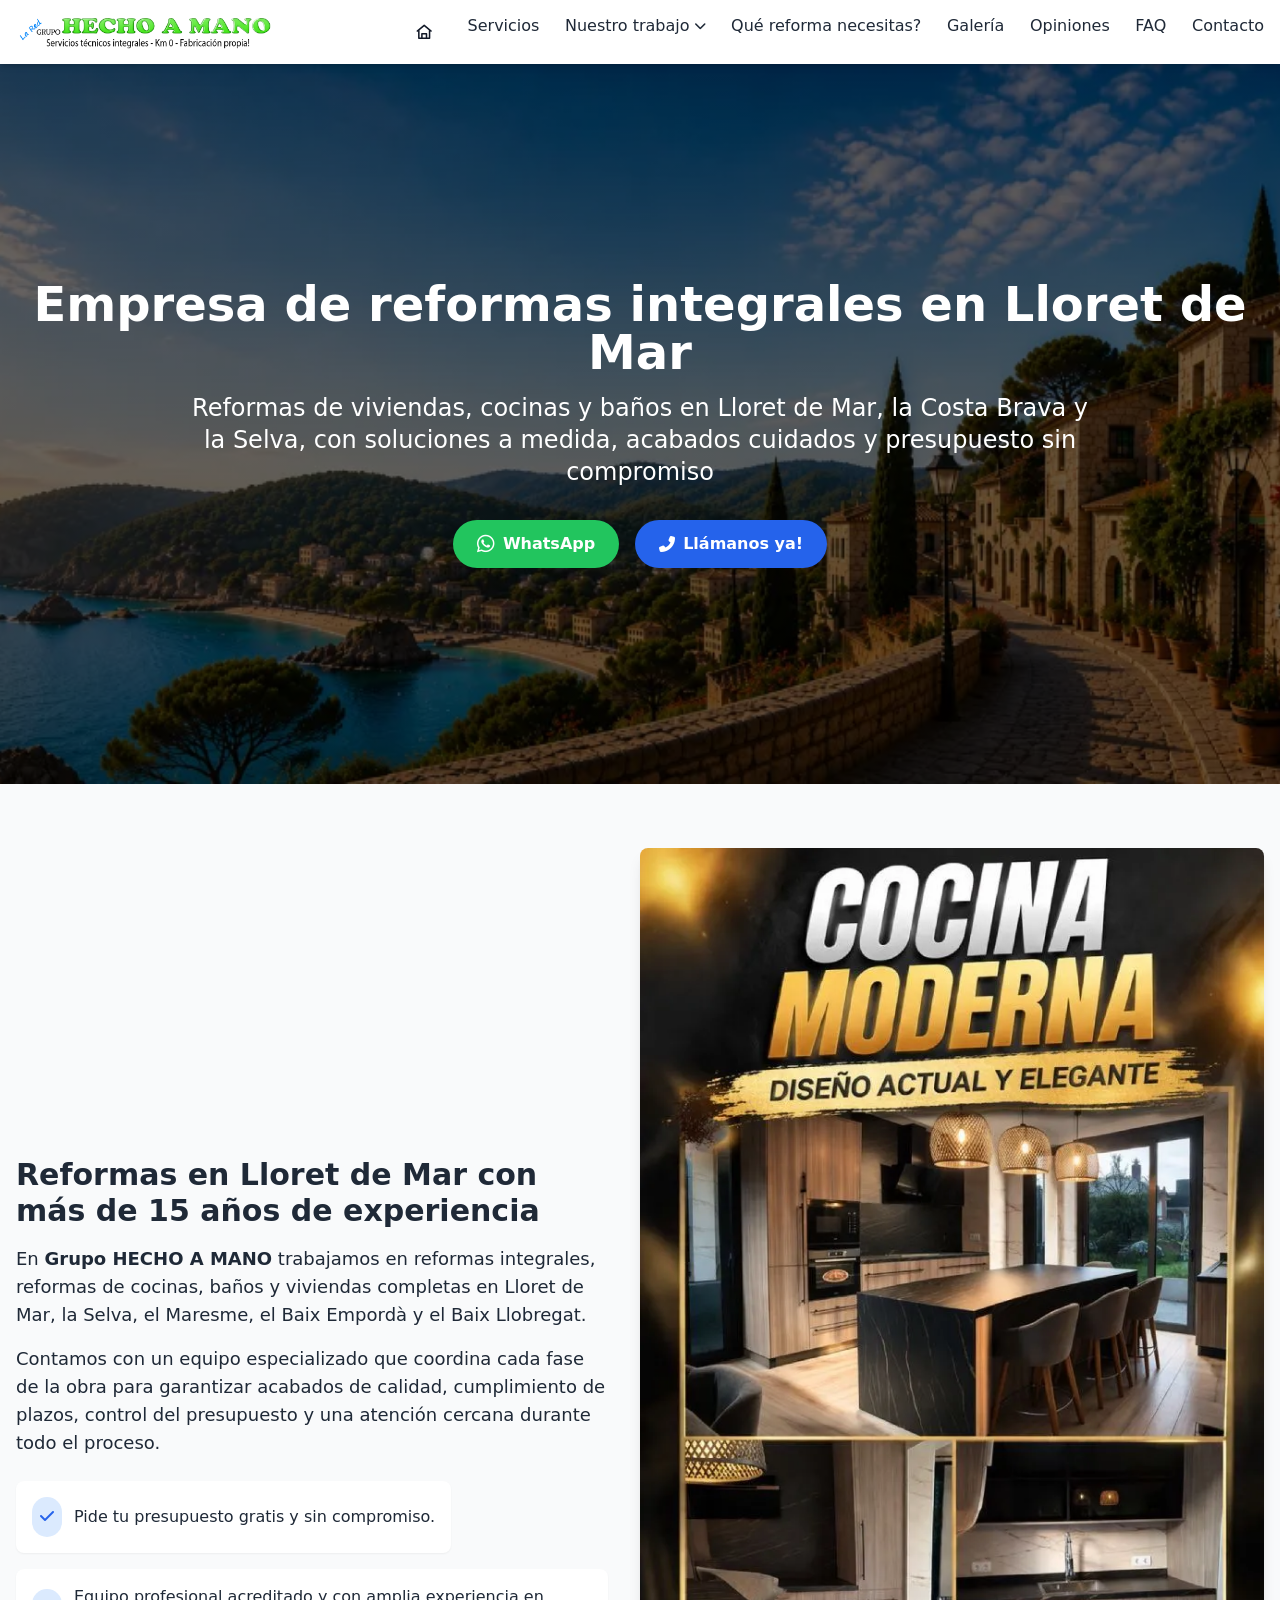
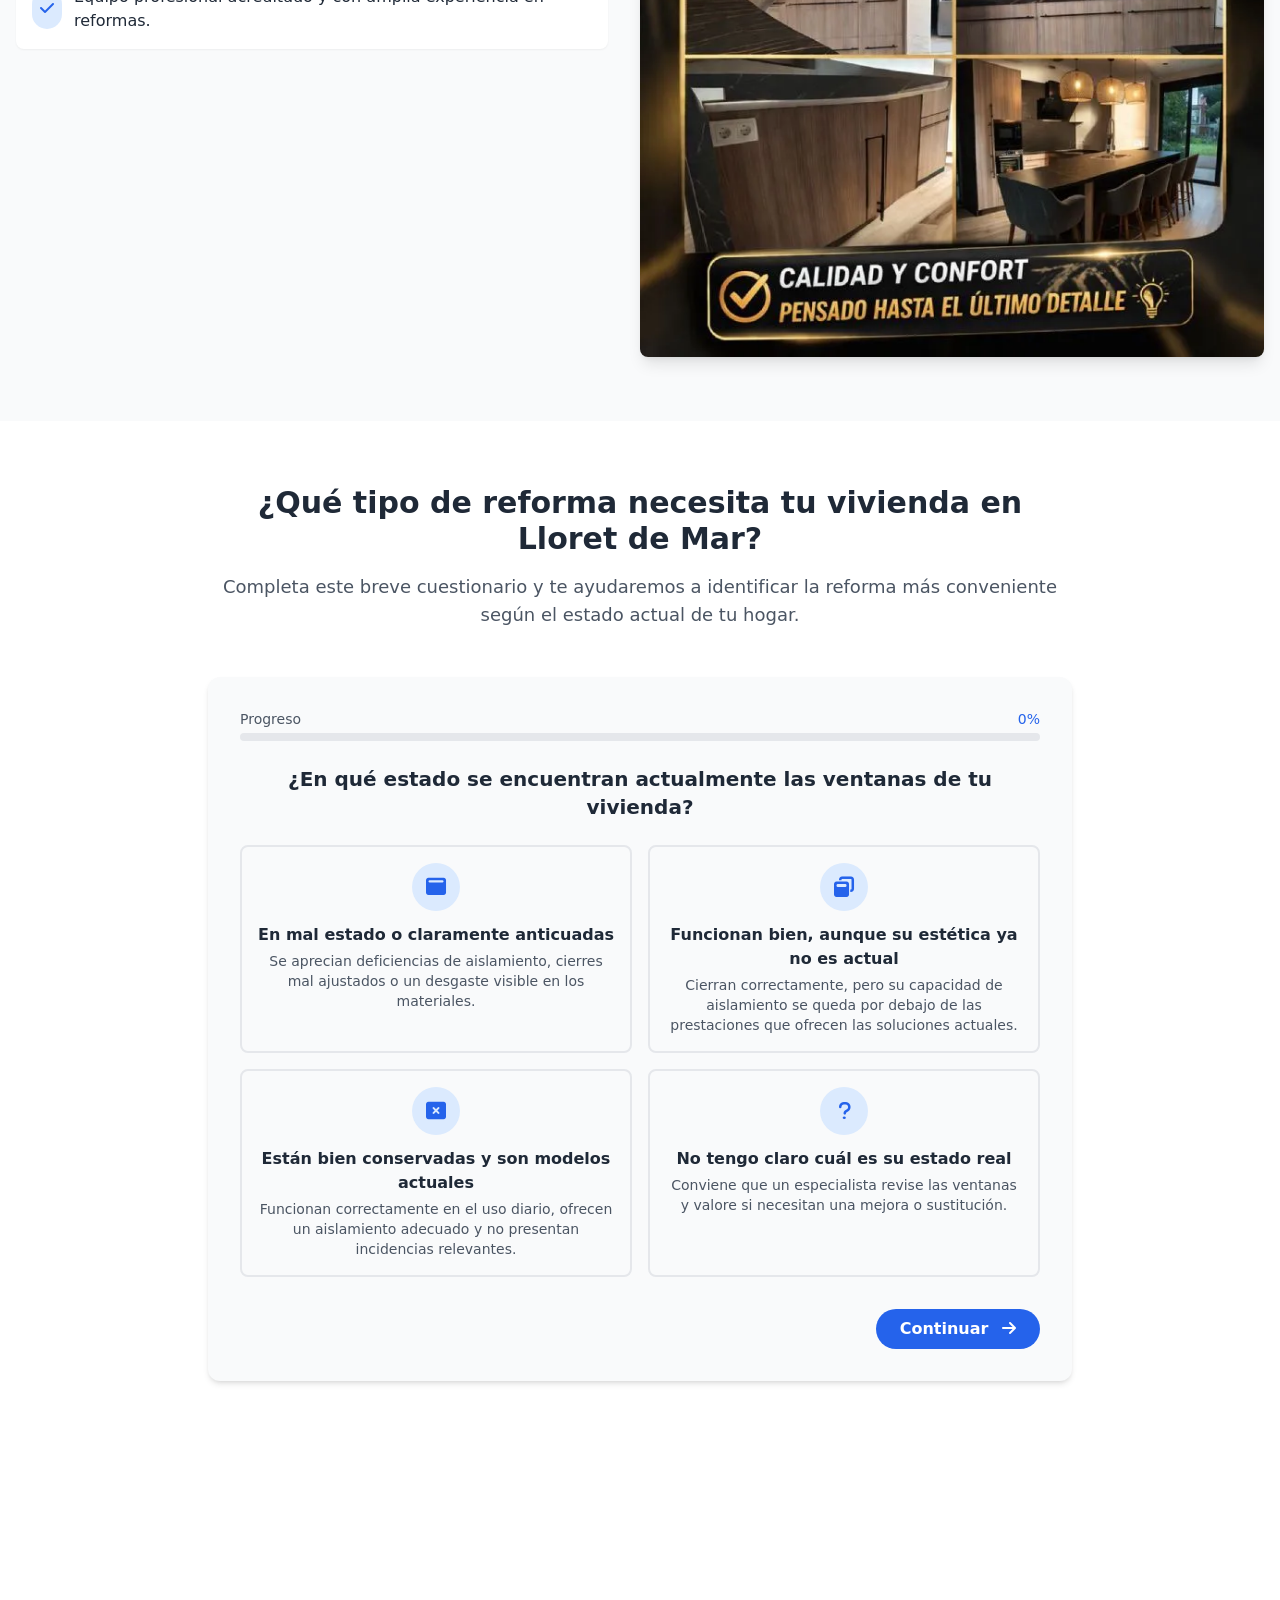
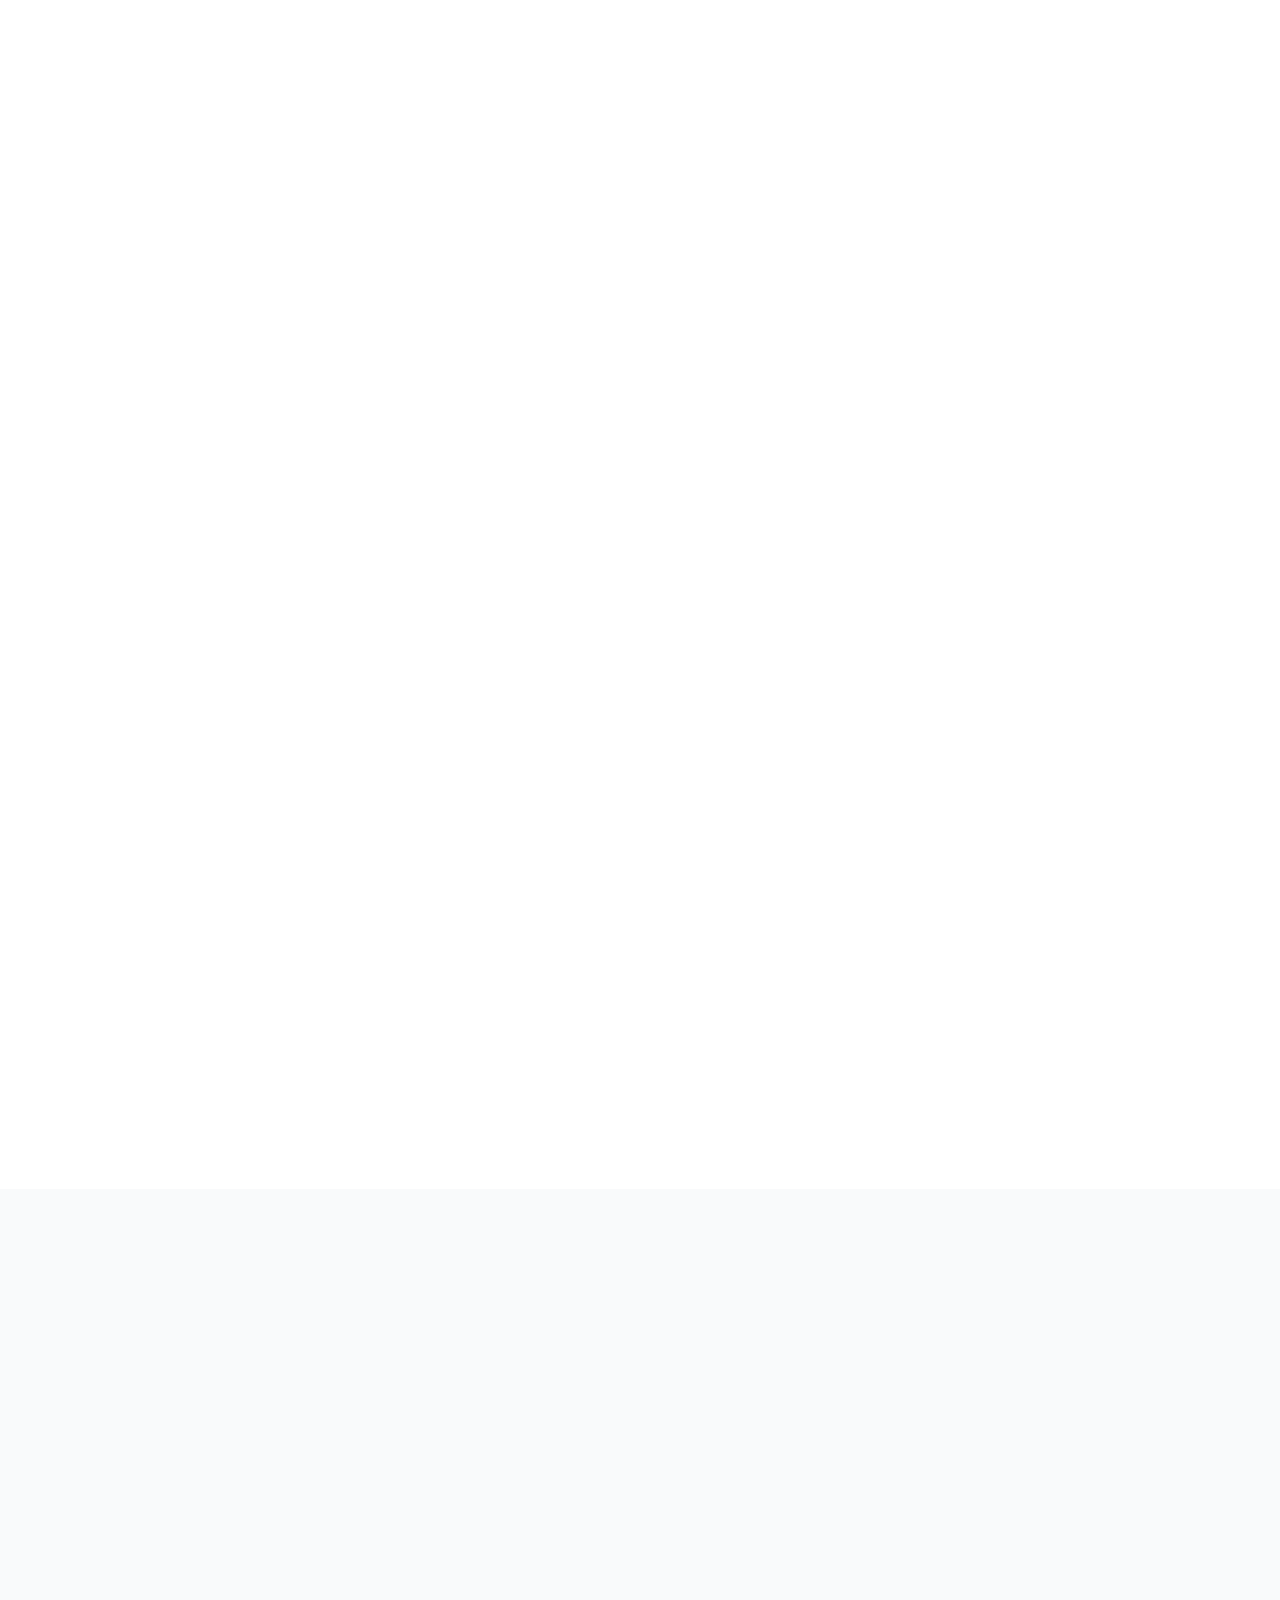
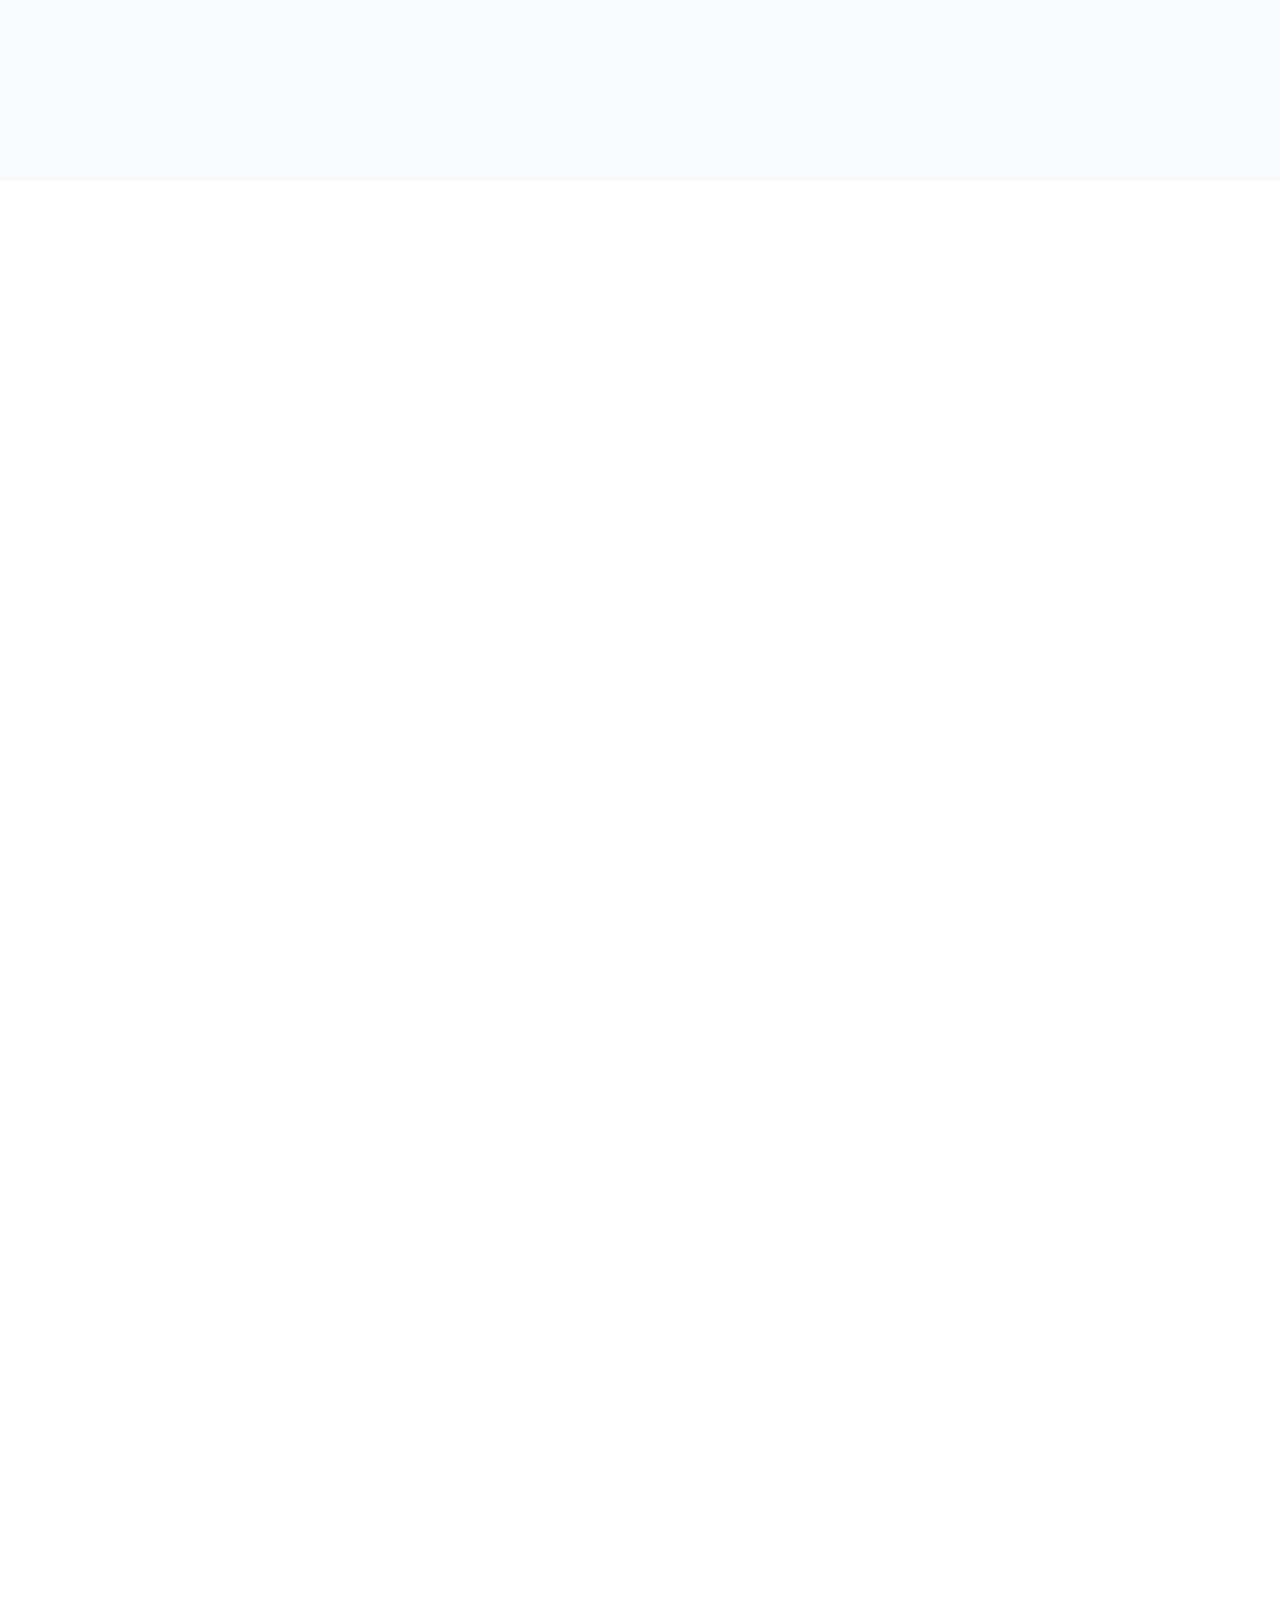
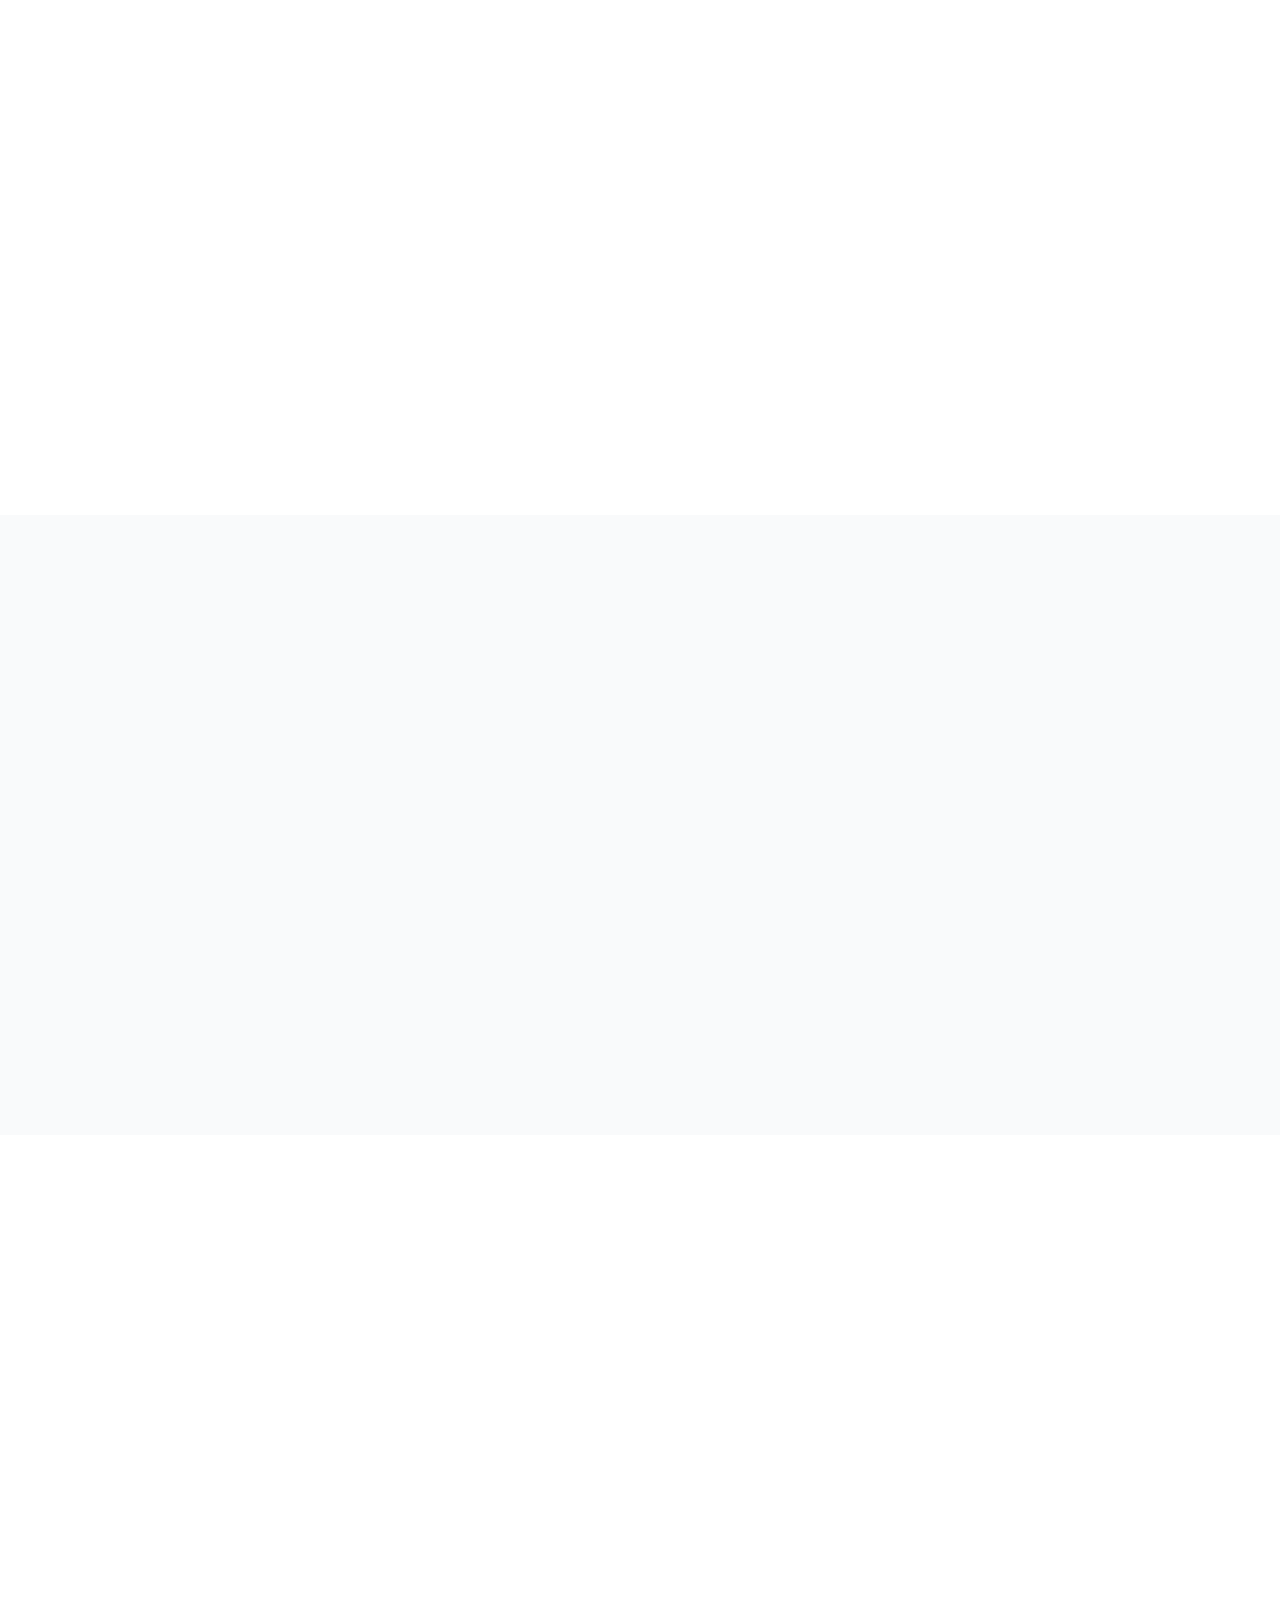
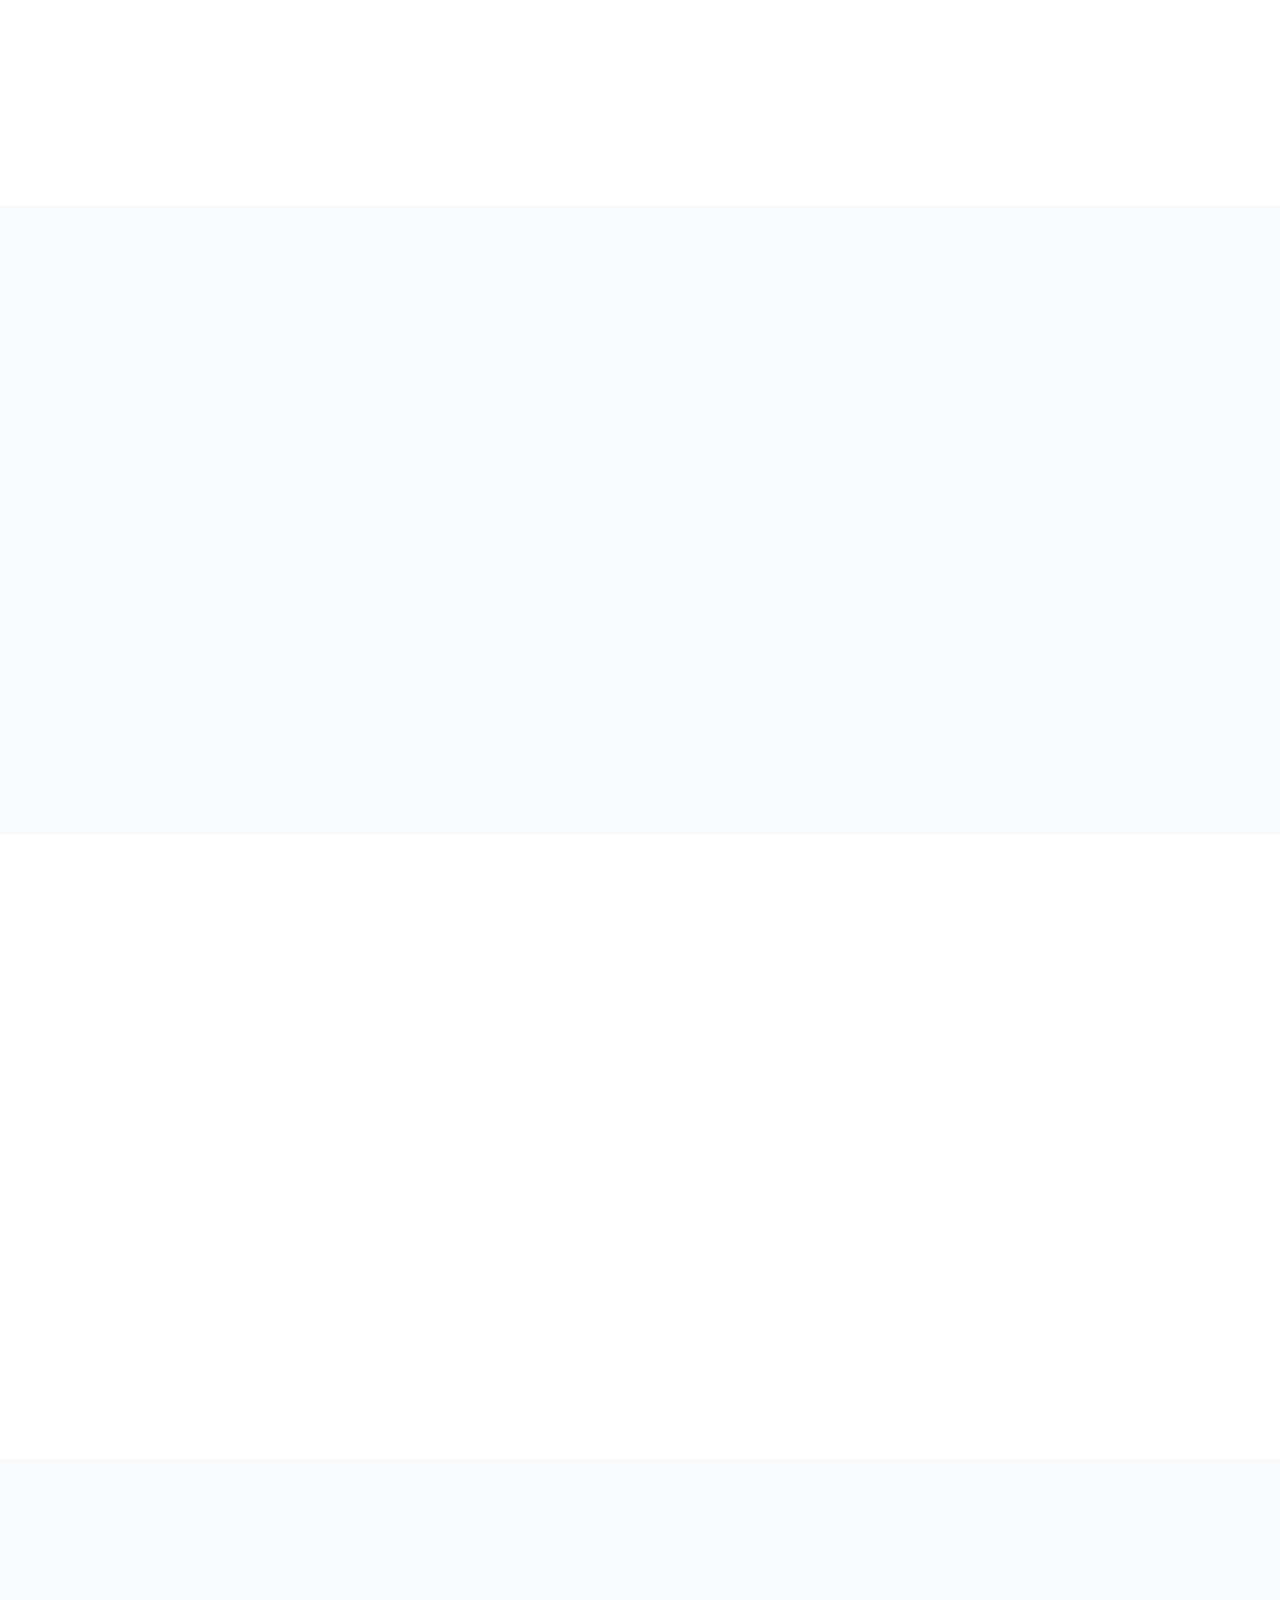
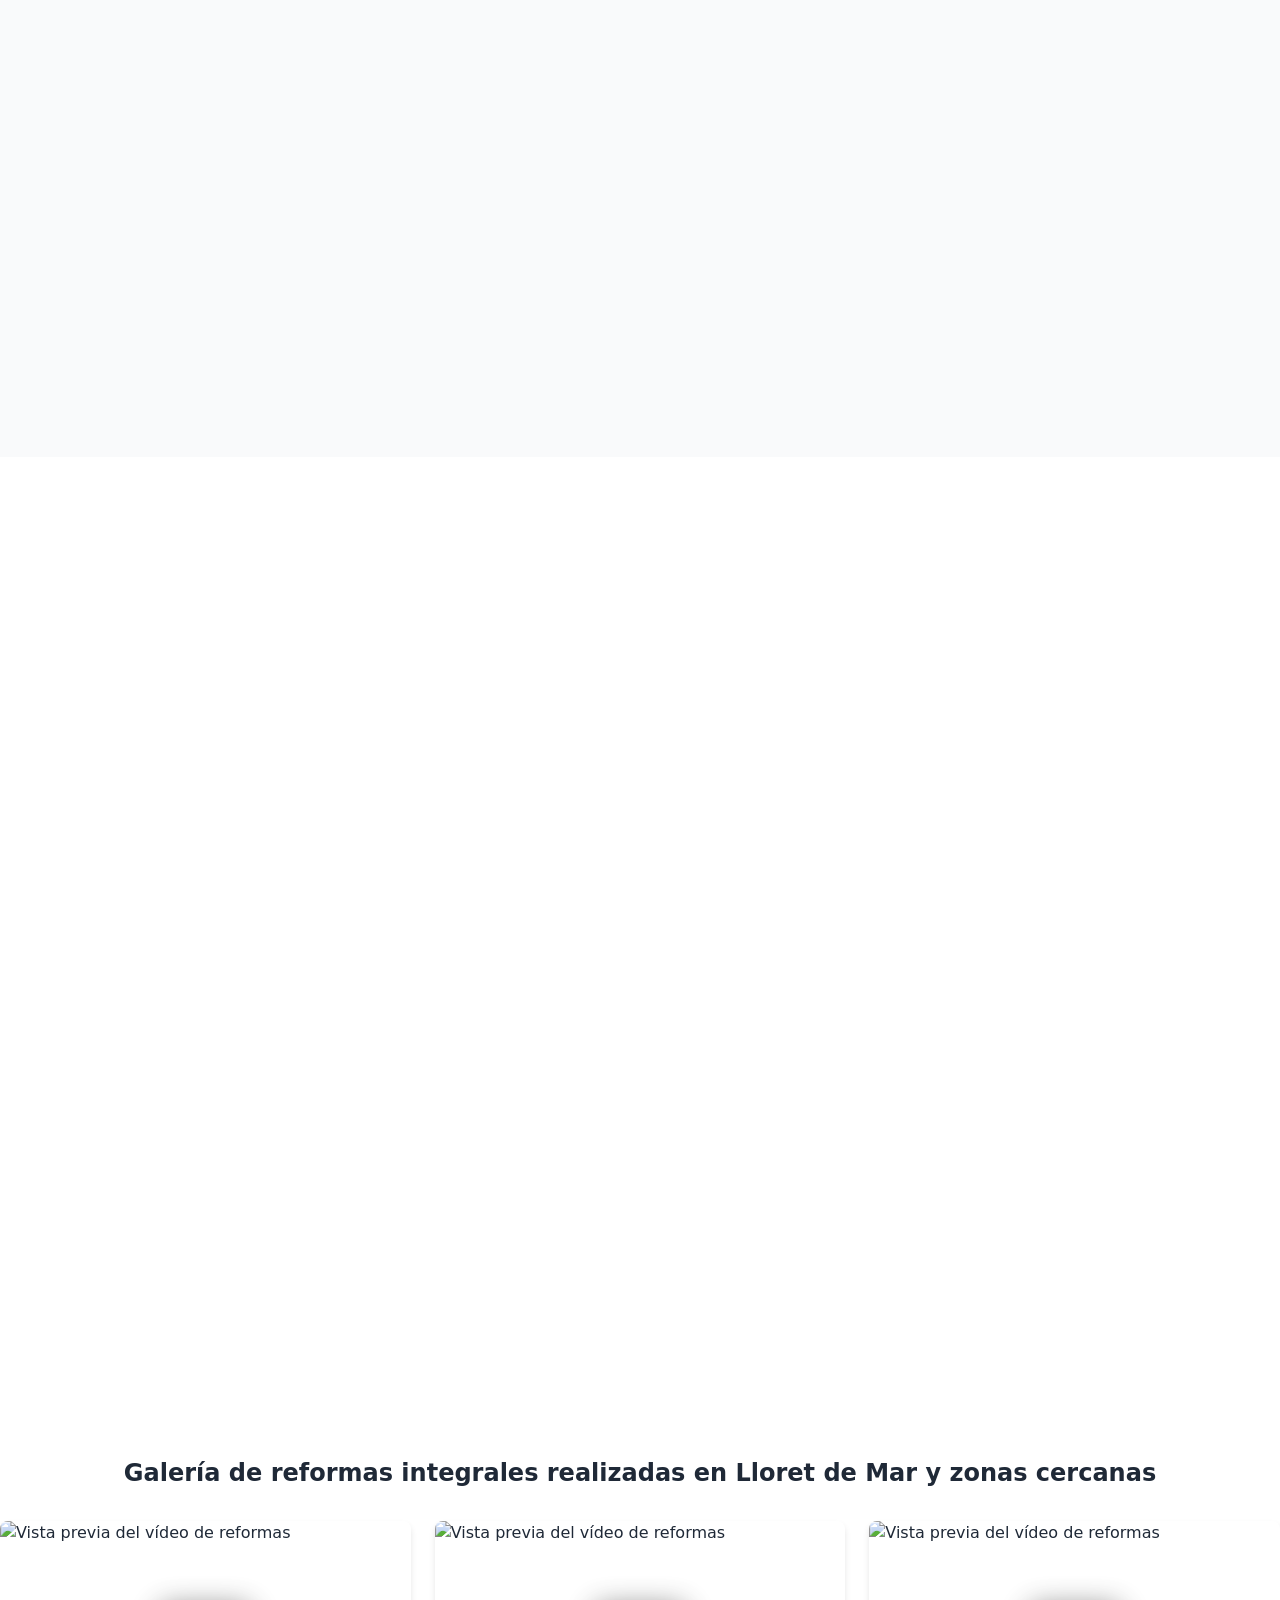
==== index.html @ cf75e199 "refactor(seo): eliminar enlaces duplicados del footer" ====
<!--suppress HtmlDeprecatedAttribute -->
<!DOCTYPE html>
<html lang="es" prefix="og: http://ogp.me/ns# fb: http://ogp.me/ns/fb#">
<head>
    <meta charset="utf-8">
    <!-- METADATOS BÁSICOS SEO -->
    <title>Reformas integrales en Lloret de Mar | Grupo Hecho a Mano</title>
    <meta name="description"
          content="Empresa de reformas integrales en Lloret de Mar. Reformas de viviendas, cocinas y baños en la Costa Brava y la Selva. Presupuesto sin compromiso.">
    <meta name="keywords"
          content="reformas integrales en Lloret de Mar, empresa de reformas Lloret de Mar, reformas de viviendas Lloret de Mar, reformas de cocinas Lloret de Mar, reformas de baños Lloret de Mar">
    <meta name="author" content="Reformas Hecho a Mano, S.L.U.">
    <meta name="robots" content="index, follow">
    <meta name="viewport" content="width=device-width, initial-scale=1.0">
    <meta name="theme-color" content="#2E2E2E">

    <!-- OPEN GRAPH (Facebook, LinkedIn) -->
    <meta property="og:title" content="Reformas integrales en Lloret de Mar | Grupo Hecho a Mano"/>
    <meta property="og:description"
          content="Reformas de viviendas, cocinas y baños en Lloret de Mar, la Costa Brava y la Selva. Soluciones a medida y presupuesto sin compromiso."/>
    <meta property="og:url" content="https://hechamano.es/"/>

    <meta property="og:type" content="website"/>
    <meta property="og:updated_time" content="2025-04-27T10:00:00+01:00">
    <meta property="og:locale" content="es_ES">

    <meta property="og:site_name" content="Grupo Hecho a Mano"/>
    <meta property="fb:app_id" content="756657850524448">
    <meta property="fb:admins" content="100063522040654">

    <!-- Open Graph (use absolute image URL for reliable previews) -->
    <meta property="og:image" content="https://hechamano.es/empresa_de_reformas_integrales_en_lloret_de_mar/img/foto-destacada.webp"/>
    <meta property="og:image:secure_url" content="https://hechamano.es/empresa_de_reformas_integrales_en_lloret_de_mar/img/foto-destacada.webp"/>
    <meta property="og:image:type" content="image/webp"/>
    <meta property="og:image:width" content="1200"/>
    <meta property="og:image:height" content="630"/>

    <!-- Open Graph -->
    <meta property="og:image:alt" content="Equipo de Grupo HECHO A MANO ejecutando una reforma integral en Lloret de Mar, con comparativa antes y después">

    <!-- Twitter Cards (large image) -->
    <meta name="twitter:card" content="summary_large_image"/>
    <meta name="twitter:image" content="https://hechamano.es/empresa_de_reformas_integrales_en_lloret_de_mar/img/foto-destacada.webp"/>
    <meta name="twitter:image:alt" content="Grupo HECHO A MANO en acción: reforma integral en Lloret de Mar con resultado antes y después">

    <meta name="twitter:title" content="Reformas integrales en Lloret de Mar | Grupo Hecho a Mano"/>
    <meta name="twitter:description"
          content="Empresa de reformas integrales en Lloret de Mar. Reformas de viviendas, cocinas y baños con presupuesto sin compromiso."/>
    <meta name="twitter:site" content="@hechamanoes"/>
    <meta name="twitter:creator" content="@hechamanoes">

    <!-- CANONICAL URL -->
    <link rel="canonical" href="https://hechamano.es/"/>

    <link rel="alternate" hreflang="es-ES" href="https://hechamano.es/">
    <link rel="alternate" hreflang="es" href="https://hechamano.es/">
    <link rel="alternate" hreflang="x-default" href="https://hechamano.es/">

    <!-- para que las rutas /slug sigan cargando /img, /css, etc. -->
    <base href="/">

    <link rel="preload"
          as="image"
          href="/empresa_de_reformas_integrales_en_lloret_de_mar/img/header_1200x416.webp"
          type="image/webp"
          media="(min-width: 768px)"
          fetchpriority="high">
    <link rel="preload"
          as="image"
          href="/empresa_de_reformas_integrales_en_lloret_de_mar/img/header_800x277.jpg"
          type="image/jpeg"
          media="(max-width: 767px)"
          fetchpriority="high">

    <!-- SCHEMA.ORG JSON-LD (EMPRESA LOCAL) -->
    <script type="application/ld+json">
        {
            "@context": "https://schema.org",
            "@type": "LocalBusiness",
            "name": "Grupo HECHO A MANO",
            "image": "https://hechamano.es/empresa_de_reformas_integrales_en_lloret_de_mar/img/foto-destacada.webp",
            "url": "https://hechamano.es/",
            "telephone": "+34 620 53 04 54",
            "priceRange": "€€",
            "address": {
                "@type": "PostalAddress",
                "streetAddress": "Av. Vila de Tossa, 56",
                "addressLocality": "Lloret de Mar",
                "addressRegion": "Girona",
                "postalCode": "17310",
                "addressCountry": "ES"
            },
            "geo": {
                "@type": "GeoCoordinates",
                "latitude": 41.6973503,
                "longitude": 2.8392392
            },
            "sameAs": [
                "https://www.facebook.com/hechamano.es",
                "https://x.com/hechamanoes",
                "https://www.youtube.com/@laredgrupohechoamano-refor6156",
                "https://www.instagram.com/hechamano.es/"
            ],
            "legalName": "Reformas Hecho a Mano, S.L.U.",
            "taxID": "B56416514",
            "openingHoursSpecification": [
                {
                    "@type": "OpeningHoursSpecification",
                    "dayOfWeek": [
                        "Monday",
                        "Tuesday",
                        "Wednesday",
                        "Thursday",
                        "Friday",
                        "Saturday"
                    ],
                    "opens": "08:00",
                    "closes": "20:00"
                }
            ],
            "areaServed": [
                {
                    "@type": "City",
                    "name": "Lloret de Mar"
                },
                {
                    "@type": "City",
                    "name": "Calella"
                },
                {
                    "@type": "City",
                    "name": "Pineda de Mar"
                },
                {
                    "@type": "City",
                    "name": "Arenys de Mar"
                },
                {
                    "@type": "City",
                    "name": "Sant Pol de Mar"
                },
                {
                    "@type": "City",
                    "name": "Malgrat de Mar"
                },
                {
                    "@type": "City",
                    "name": "Tossa de Mar"
                },
                {
                    "@type": "City",
                    "name": "Blanes"
                },
                {
                    "@type": "City",
                    "name": "Palafolls"
                },
                {
                    "@type": "City",
                    "name": "Tordera"
                },
                {
                    "@type": "City",
                    "name": "Sant Feliu de Guíxols"
                },
                {
                    "@type": "City",
                    "name": "Platja d'Aro"
                },
                {
                    "@type": "City",
                    "name": "S'Agaró"
                }
            ]
        }
    </script>

    <!-- SCHEMA.ORG JSON-LD (FAQPage para GEO) -->
    <script type="application/ld+json">
        {
            "@context": "https://schema.org",
            "@type": "FAQPage",
            "mainEntity": [
                {
                    "@type": "Question",
                    "name": "¿Cuánto suele durar una reforma integral de 70–90 m² en Lloret de Mar?",
                    "acceptedAnswer": {
                        "@type": "Answer",
                        "text": "De forma orientativa, una reforma integral de este tamaño suele completarse en un plazo aproximado de entre 6 y 10 semanas. La duración final dependerá del tipo de intervención, los permisos municipales necesarios y la coordinación de los diferentes gremios. Después de la visita técnica, entregamos una planificación detallada con las fases de obra y las fechas estimadas."
                    }
                },
                {
                    "@type": "Question",
                    "name": "¿Hace falta solicitar licencia para una reforma en Lloret de Mar?",
                    "acceptedAnswer": {
                        "@type": "Answer",
                        "text": "El permiso necesario depende del alcance de la obra. Las actuaciones sencillas suelen tramitarse mediante comunicación previa o licencia simplificada, mientras que las reformas de mayor entidad pueden requerir un proyecto técnico. Nuestro equipo ofrece asesoramiento y puede encargarse de gestionar la documentación correspondiente."
                    }
                },
                {
                    "@type": "Question",
                    "name": "¿Trabajáis también fuera de Lloret de Mar?",
                    "acceptedAnswer": {
                        "@type": "Answer",
                        "text": "Sí. Además de realizar reformas integrales en Lloret de Mar, prestamos servicio en localidades cercanas como Malgrat de Mar, Santa Susanna, Pineda de Mar, Calella, Blanes, Tossa de Mar, Tordera, Palafolls, Arenys de Mar, Sant Pol de Mar y diferentes zonas de la Selva, el Maresme y el Baix Empordà."
                    }
                },
                {
                    "@type": "Question",
                    "name": "¿Qué garantía tienen vuestras reformas?",
                    "acceptedAnswer": {
                        "@type": "Answer",
                        "text": "Todas nuestras reformas cuentan con garantía por escrito, tanto en la ejecución de la mano de obra como en los materiales utilizados, siempre de acuerdo con la normativa vigente y las condiciones de cada fabricante. Además, ofrecemos atención posventa tras la finalización del proyecto."
                    }
                },
                {
                    "@type": "Question",
                    "name": "¿Cómo organizáis una reforma integral?",
                    "acceptedAnswer": {
                        "@type": "Answer",
                        "text": "Nuestro proceso de trabajo se divide en varias fases: visita técnica y toma de medidas, elaboración del presupuesto en 48–72 horas, planificación de la obra y gestión de permisos, ejecución coordinada de los distintos gremios, limpieza final y entrega del proyecto terminado, junto con la activación de la garantía y el servicio posventa."
                    }
                },
                {
                    "@type": "Question",
                    "name": "¿Se puede adaptar la reforma al presupuesto disponible?",
                    "acceptedAnswer": {
                        "@type": "Answer",
                        "text": "Sí. Planteamos distintas alternativas en materiales, acabados y soluciones constructivas para ajustar el proyecto a diferentes rangos de inversión, optimizando el coste sin comprometer la calidad, la seguridad ni la durabilidad del resultado final."
                    }
                }
            ]
        }
    </script>

    <!-- SCHEMA.ORG JSON-LD (Breadcrumbs) -->
    <script type="application/ld+json">
        {
            "@context": "https://schema.org",
            "@type": "BreadcrumbList",
            "itemListElement": [
                {
                    "@type": "ListItem",
                    "position": 1,
                    "name": "Inicio",
                    "item": "https://hechamano.es/"
                },
                {
                    "@type": "ListItem",
                    "position": 2,
                    "name": "Guías",
                    "item": "https://hechamano.es/#guias"
                }
            ]
        }
    </script>

    <!-- SCHEMA.ORG JSON-LD (HowTo: Cambiar bañera por ducha) -->
    <script type="application/ld+json">
        {
            "@context": "https://schema.org",
            "@type": "HowTo",
            "name": "Cómo cambiar una bañera por un plato de ducha",
            "description": "Proceso paso a paso para sustituir una bañera antigua por una ducha moderna, cómoda y funcional",
            "totalTime": "P2D",
            "estimatedCost": {
                "@type": "MonetaryAmount",
                "currency": "EUR",
                "value": "1290"
            },
            "step": [
                {
                    "@type": "HowToStep",
                    "name": "Acondicionamiento de la zona y desmontaje",
                    "text": "Protección de las superficies del baño y retirada ordenada de la bañera existente."
                },
                {
                    "@type": "HowToStep",
                    "name": "Preparación del soporte e impermeabilización",
                    "text": "Revisión de la base, adecuación de la zona e impermeabilización correcta antes de instalar la nueva ducha."
                },
                {
                    "@type": "HowToStep",
                    "name": "Instalación del plato de ducha y la mampara",
                    "text": "Colocación del nuevo plato de ducha y montaje de la mampara correspondiente."
                },
                {
                    "@type": "HowToStep",
                    "name": "Sellado final y comprobaciones",
                    "text": "Aplicación de sellado sanitario y revisión del funcionamiento, la estanqueidad y el uso correcto de la instalación."
                }
            ]
        }
    </script>

    <link rel="stylesheet" href="/empresa_de_reformas_integrales_en_lloret_de_mar/assets/tailwind.css">
    <link rel="preconnect" href="https://cdnjs.cloudflare.com" crossorigin>
    <link rel="preload"
          href="https://cdnjs.cloudflare.com/ajax/libs/font-awesome/6.4.0/css/all.min.css"
          as="style"
          onload="this.onload=null;this.rel='stylesheet'">
    <noscript>
        <link rel="stylesheet" href="https://cdnjs.cloudflare.com/ajax/libs/font-awesome/6.4.0/css/all.min.css">
    </noscript>
    <link rel="icon" type="image/png" sizes="32x32"
          href="https://cdn.jsdelivr.net/gh/twitter/twemoji@14.0.2/assets/72x72/1f3e0.png">
    <link rel="icon" type="image/png" sizes="16x16"
          href="https://cdn.jsdelivr.net/gh/twitter/twemoji@14.0.2/assets/72x72/1f3e0.png">
    <link rel="apple-touch-icon" sizes="180x180"
          href="https://cdn.jsdelivr.net/gh/twitter/twemoji@14.0.2/assets/72x72/1f3e0.png">
    <style>
        /* Custom CSS */
        .hero {
            background: linear-gradient(rgba(0, 0, 0, 0.6), rgba(0, 0, 0, 0.6)), url('/empresa_de_reformas_integrales_en_lloret_de_mar/img/header_1200x416.webp');
            background-repeat: no-repeat;
            background-size: cover;
            background-position: center center;
            min-height: 80vh;
            padding: clamp(2rem, 6vh, 4rem) 0;
        }

        @media (max-width: 767px) {
            .hero {
                background-image: linear-gradient(rgba(0, 0, 0, 0.6), rgba(0, 0, 0, 0.6)), url('/empresa_de_reformas_integrales_en_lloret_de_mar/img/header_800x277.jpg');
            }
        }

        body > section:not(#inicio) {
            content-visibility: auto;
            contain-intrinsic-size: auto 900px;
        }

        /* Estilos para videos de YouTube */
        .youtube {
            margin-bottom: 30px;
            position: relative;
            padding-top: 56.25%;
            overflow: hidden;
            cursor: pointer;
            border-radius: 8px;
            box-shadow: 0 4px 6px rgba(0, 0, 0, 0.1);
        }

        .youtube img {
            width: 100%;
            top: 0;
            left: 0;
            transition: transform 0.3s ease;
        }

        .youtube:hover img {
            transform: scale(1.05);
        }

        .youtube .play-button {
            width: 90px;
            height: 60px;
            background-color: #333;
            box-shadow: 0 0 30px rgba(0, 0, 0, 0.6);
            z-index: 1;
            opacity: 0.8;
            border-radius: 6px;
            transition: all 0.3s ease;
        }

        .youtube:hover .play-button {
            opacity: 1;
            transform: translate3d(-50%, -50%, 0) scale(1.1);
        }

        .youtube .play-button:before {
            content: "";
            border-style: solid;
            border-width: 15px 0 15px 26.0px;
            border-color: transparent transparent transparent #fff;
        }

        .youtube img,
        .youtube .play-button {
            cursor: pointer;
        }

        .youtube img,
        .youtube iframe,
        .youtube .play-button,
        .youtube .play-button:before {
            position: absolute;
        }

        .youtube .play-button,
        .youtube .play-button:before {
            top: 50%;
            left: 50%;
            transform: translate3d(-50%, -50%, 0);
        }

        .youtube iframe {
            height: 100%;
            width: 100%;
            top: 0;
            left: 0;
            border: none;
        }

        /* Modal styles */
        .modal {
            display: none;
            position: fixed;
            z-index: 1000;
            left: 0;
            top: 0;
            width: 100%;
            height: 100%;
            background-color: rgba(0, 0, 0, 0.9);
            overflow: auto;
        }

        .modal-content {
            margin: auto;
            display: block;
            max-width: 90%;
            max-height: 90vh;
            margin-top: 5vh;
        }

        .close {
            position: absolute;
            top: 15px;
            right: 35px;
            color: #f1f1f1;
            font-size: 40px;
            font-weight: bold;
            cursor: pointer;
        }

        .modal-nav {
            position: absolute;
            top: 50%;
            transform: translateY(-50%);
            color: #f1f1f1;
            font-size: 40px;
            font-weight: bold;
            cursor: pointer;
            background: rgba(0, 0, 0, 0.5);
            padding: 10px 15px;
            border-radius: 5px;
            transition: background 0.3s ease;
        }

        .modal-nav:hover {
            background: rgba(0, 0, 0, 0.8);
        }

        .prev {
            left: 20px;
        }

        .next {
            right: 20px;
        }

        .gallery-item {
            cursor: pointer;
            transition: transform 0.3s ease;
        }

        .gallery-item:hover {
            transform: scale(1.03);
        }

        .service-card {
            transition: transform 0.3s ease, box-shadow 0.3s ease;
        }

        .service-card:hover {
            transform: translateY(-5px);
            box-shadow: 0 10px 25px rgba(0, 0, 0, 0.1);
        }

        .google-reviews-frame {
            width: 100%;
            min-height: 760px;
            border: 0;
            overflow: hidden;
        }

        @media (max-width: 767px) {
            .google-reviews-frame {
                min-height: 1280px;
            }
        }

        .whatsapp-btn {
            transition: background-color 0.3s ease;
        }

        .whatsapp-btn:hover {
            background-color: #25D366;
        }

        .site-logo-link {
            flex-shrink: 0;
            margin-right: clamp(1rem, 2.4vw, 2rem);
        }

        .site-logo-link img {
            display: block;
            max-width: clamp(13rem, 22vw, 16rem);
            object-fit: contain;
        }

        .desktop-nav {
            flex: 1;
            justify-content: flex-end;
            gap: clamp(1rem, 2vw, 2rem);
        }

        .nav-link {
            position: relative;
        }

        .nav-link::after {
            content: '';
            position: absolute;
            width: 0;
            height: 2px;
            bottom: 0;
            left: 0;
            background-color: #3b82f6;
            transition: width 0.3s ease;
        }

        .nav-link:hover::after {
            width: 100%;
        }

        .home-link {
            display: inline-flex;
            width: 2.25rem;
            height: 2.25rem;
            align-items: center;
            justify-content: center;
            border-radius: 9999px;
            color: #111827;
            transition: background-color 0.2s ease, color 0.2s ease;
        }

        .home-link:hover,
        .home-link:focus {
            background-color: #eff6ff;
            color: #2563eb;
            outline: none;
        }

        .home-link::after {
            bottom: 0.1rem;
            left: 50%;
            transform: translateX(-50%);
        }

        .home-link svg {
            width: 1.15rem;
            height: 1.15rem;
        }

        .work-menu {
            position: relative;
        }

        .work-submenu {
            position: absolute;
            top: 100%;
            left: 0;
            z-index: 60;
            width: 22rem;
            max-height: calc(100vh - 90px);
            overflow-y: auto;
            padding: 0.5rem;
            background: #fff;
            border: 1px solid #e5e7eb;
            border-radius: 0.5rem;
            box-shadow: 0 18px 40px rgba(15, 23, 42, 0.16);
            opacity: 0;
            visibility: hidden;
            transform: translateY(0.75rem);
            transition: opacity 0.2s ease, transform 0.2s ease, visibility 0.2s ease;
        }

        .work-menu:hover .work-submenu,
        .work-menu:focus-within .work-submenu {
            opacity: 1;
            visibility: visible;
            transform: translateY(0.5rem);
        }

        .work-submenu a {
            display: block;
            padding: 0.6rem 0.75rem;
            border-radius: 0.375rem;
            color: #374151;
            font-size: 0.9rem;
            line-height: 1.25rem;
        }

        .work-submenu a:hover,
        .work-submenu a:focus {
            background: #eff6ff;
            color: #2563eb;
            outline: none;
        }

        .mobile-work-submenu a {
            display: block;
            padding: 0.5rem 0 0.5rem 1rem;
            color: #4b5563;
            font-size: 0.95rem;
            line-height: 1.35rem;
        }

        /* Mobile menu animation */
        .mobile-menu {
            max-height: 0;
            overflow: hidden;
            transition: max-height 0.3s ease-out;
        }

        .mobile-menu.open {
            max-height: calc(100vh - 70px);
            overflow-y: auto;
            transition: max-height 0.5s ease-in;
        }

        /* Test styles */
        .test-step {
            display: none;
        }

        .test-step.active {
            display: block;
            animation: fadeIn 0.5s ease;
        }

        @keyframes fadeIn {
            from {
                opacity: 0;
                transform: translateY(20px);
            }
            to {
                opacity: 1;
                transform: translateY(0);
            }
        }

        .option-card {
            transition: all 0.3s ease;
            cursor: pointer;
        }

        .option-card:hover {
            transform: translateY(-5px);
            box-shadow: 0 10px 15px rgba(0, 0, 0, 0.1);
        }

        .option-card.selected {
            border-color: #3b82f6;
            background-color: #eff6ff;
        }

        .progress-bar {
            height: 6px;
            transition: width 0.5s ease;
        }

        /* Result animation */
        .result-container {
            animation: bounceIn 0.7s ease;
        }

        @keyframes bounceIn {
            0% {
                transform: scale(0.8);
                opacity: 0;
            }
            50% {
                transform: scale(1.05);
            }
            100% {
                transform: scale(1);
                opacity: 1;
            }
        }
    </style>
    <script>
        // Test functionality
        document.addEventListener('DOMContentLoaded', function () {

            // Menú móvil (abrir/cerrar + cerrar al hacer clic en un enlace)
            const mobileMenuButton = document.getElementById('mobile-menu-button');
            const mobileMenu = document.getElementById('mobile-menu');

            if (mobileMenuButton && mobileMenu) {
                mobileMenuButton.addEventListener('click', () => {
                    mobileMenu.classList.toggle('open');
                    mobileMenuButton.setAttribute('aria-expanded', mobileMenu.classList.contains('open') ? 'true' : 'false');
                });

                mobileMenu.querySelectorAll('a').forEach(link => {
                    link.addEventListener('click', () => {
                        mobileMenu.classList.remove('open');
                        mobileMenuButton.setAttribute('aria-expanded', 'false');
                    });
                });
            }

            // Variables del test
            const testContainer = document.getElementById('test-container');
            const steps = document.querySelectorAll('.test-step');
            const testPrevBtn = document.getElementById('prev-btn');
            const testNextBtn = document.getElementById('next-btn');
            const progressBar = document.getElementById('progress-bar');
            const progressPercentage = document.getElementById('progress-percentage');
            const resultTitle = document.getElementById('result-title');
            const resultDescription = document.getElementById('result-description');
            const resultAdvice = document.getElementById('result-advice');

            let currentStep = 0;
            let totalScore = 0;
            const totalSteps = steps.length - 1; // Excluding results step
            const stepScores = Array(totalSteps).fill(0); // Array para guardar las puntuaciones por paso

            // Initialize test
            function initTest() {
                showStep(0);
                updateProgress();
            }

            // Show specific step
            function showStep(stepIndex) {
                steps.forEach((step, index) => {
                    step.classList.remove('active');
                    if (index === stepIndex) {
                        step.classList.add('active');
                    }
                });

                // Update navigation buttons
                testPrevBtn.style.display = stepIndex > 0 ? 'block' : 'none';
                testNextBtn.style.display = stepIndex < totalSteps ? 'block' : 'none';

                // Clear previous selections
                const options = document.querySelectorAll('.option-card');
                options.forEach(option => option.classList.remove('selected'));
            }

            // Update progress bar
            function updateProgress() {
                const progress = (currentStep / totalSteps) * 100;
                progressBar.style.width = `${progress}%`;
                progressPercentage.textContent = `${Math.round(progress)}%`;
            }

            // Handle option selection
            document.querySelectorAll('.option-card').forEach(option => {
                option.addEventListener('click', function () {
                    const options = this.parentElement.querySelectorAll('.option-card');
                    options.forEach(opt => opt.classList.remove('selected'));
                    this.classList.add('selected');

                    // Actualizar puntuación del paso actual y total
                    const value = parseInt(this.dataset.value);
                    stepScores[currentStep] = value;
                    totalScore = stepScores.reduce((a, b) => a + b, 0);

                    if (currentStep < totalSteps - 1) {
                        currentStep++;
                        showStep(currentStep);
                        updateProgress();
                    } else {
                        showResults();
                    }
                });
            });

            // Navigation buttons
            testPrevBtn.addEventListener('click', function () {
                if (currentStep > 0) {
                    currentStep--;
                    showStep(currentStep);
                    updateProgress();
                }
            });

            // Show results
            function showResults() {
                // 1. Ocultamos todos los pasos
                steps.forEach(step => step.classList.remove('active'));

                // 2. Mostramos el paso de resultados
                const resultStep = document.querySelector('[data-step="7"]');
                if (resultStep) {
                    resultStep.classList.add('active');
                    // Scroll suave al resultado
                    resultStep.scrollIntoView({behavior: 'smooth'});
                }

                let result = '';
                let description = '';
                let advice = '';

                if (totalScore >= 18) {
                    result = 'Tu vivienda requiere una reforma integral completa.';
                    description = 'Por el estado general del inmueble, lo más recomendable es una renovación total. Sería necesario sustituir ventanas y puertas, actualizar cocina y baño, renovar los suelos y revisar todas las instalaciones.';
                    advice = 'Te recomendamos plantear una reforma integral con obra y acabados interiores para conseguir una vivienda más cómoda, eficiente y actual.';
                } else if (totalScore >= 15) {
                    result = 'La vivienda necesita una reforma parcial importante en varias zonas.';
                    description = 'Hay diferentes áreas clave que presentan desgaste o falta de funcionalidad, por lo que conviene actuar de forma prioritaria para mejorar el confort general del inmueble.';
                    advice = 'Lo más recomendable es empezar por los espacios con mayor impacto en el día a día —como cocina, baño y climatización— y priorizar soluciones que mejoren la eficiencia energética.';
                } else if (totalScore >= 12) {
                    result = 'Algunas zonas de la vivienda necesitan actualizarse, aunque el estado general es correcto.';
                    description = 'El inmueble se conserva bien en conjunto, pero hay estancias o elementos concretos que podrían renovarse para mejorar su uso, estética y comodidad.';
                    advice = 'Te aconsejamos centrar la reforma en los elementos más antiguos o menos eficientes, como ventanas, suelos o sistemas de calefacción, para ganar confort sin acometer una obra completa.';
                } else if (totalScore >= 9) {
                    result = 'Solo parece necesario renovar elementos puntuales de la vivienda.';
                    description = 'La vivienda se encuentra en buen estado general, aunque algunos componentes pueden modernizarse para mejorar el confort, la funcionalidad y el rendimiento energético.';
                    advice = 'Conviene valorar la sustitución de los elementos más desactualizados, como carpinterías o climatización, para optimizar el bienestar diario y reducir el consumo.';
                } else if (totalScore >= 6) {
                    result = 'La vivienda está en buen estado y no requiere reformas importantes por ahora.';
                    description = 'En términos generales, el inmueble mantiene unas condiciones adecuadas, aunque podrían realizarse pequeñas mejoras para aumentar la comodidad y aprovechar mejor algunos espacios.';
                    advice = 'Recomendamos realizar ajustes puntuales en aquellos elementos que puedan mejorar el confort, la funcionalidad o la eficiencia energética del hogar.';
                } else {
                    result = '¡Tu vivienda se encuentra en muy buen estado y solo necesita pequeños retoques!';
                    description = 'El inmueble presenta unas condiciones excelentes, con instalaciones actuales, eficientes y en correcto funcionamiento, lo que garantiza comodidad y buen rendimiento en el uso diario.';
                    advice = 'Aunque no necesita obras relevantes, algunas mejoras concretas pueden ayudarte a personalizar la vivienda, aumentar el confort y aportar más valor al inmueble.';
                }

                // Renueva el contenido de los resultados
                if (resultTitle) resultTitle.textContent = result;
                if (resultDescription) resultDescription.textContent = description;
                if (resultAdvice) resultAdvice.textContent = advice;

                // Completar la barra de progreso hasta el 100%
                if (progressBar) progressBar.style.width = '100%';
                if (progressPercentage) progressPercentage.textContent = '100%';

                // Desactivar o esconder el botón para continuar
                if (testNextBtn) testNextBtn.style.display = 'none';

                // Provocar un reflujo (reflow) para garantizar que las modificaciones se reflejan correctamente.
                resultStep.offsetHeight;
            }

            // Iniciando prueba…
            initTest();

            // Muestra de fotos
            const modal = document.getElementById('imageModal');
            const modalImg = document.getElementById('modalImage');
            const closeBtn = document.getElementsByClassName('close')[0];
            const galleryPrevBtn = document.querySelector('.prev');
            const galleryNextBtn = document.querySelector('.next');
            const galleryImages = document.querySelectorAll('.gallery-item img');
            let currentImageIndex = 0;

            // Incorporar acción al hacer clic en cada imagen
            galleryImages.forEach((img, index) => {
                img.addEventListener('click', function () {
                    currentImageIndex = index;
                    modal.style.display = 'block';
                    modalImg.src = this.src;
                });
            });

            // Desplazamiento entre imágenes
            galleryPrevBtn.addEventListener('click', function () {
                currentImageIndex = (currentImageIndex - 1 + galleryImages.length) % galleryImages.length;
                modalImg.src = galleryImages[currentImageIndex].src;
            });

            galleryNextBtn.addEventListener('click', function () {
                currentImageIndex = (currentImageIndex + 1) % galleryImages.length;
                modalImg.src = galleryImages[currentImageIndex].src;
            });

            // Cerrar ventana al pulsar la X
            closeBtn.addEventListener('click', function () {
                modal.style.display = 'none';
            });

            // Cerrar ventana al hacer clic fuera de la imagen
            window.addEventListener('click', function (event) {
                if (event.target === modal) {
                    modal.style.display = 'none';
                }
            });

            // Control de imágenes con el teclado
            document.addEventListener('keydown', function (event) {
                if (modal.style.display === 'block') {
                    if (event.key === 'ArrowLeft') {
                        galleryPrevBtn.click();
                    } else if (event.key === 'ArrowRight') {
                        galleryNextBtn.click();
                    } else if (event.key === 'Escape') {
                        closeBtn.click();
                    }
                }
            });

            // Integración de vídeos de YouTube
            const youtubeVideos = document.querySelectorAll(".youtube");

            function loadYoutubeThumbnail(video) {
                if (video.dataset.thumbnailLoaded === "true") return;

                const image = new Image();
                image.decoding = "async";
                image.alt = "Vista previa del vídeo de reformas";
                image.src = "https://img.youtube.com/vi/" + video.dataset.embed + "/sddefault.jpg";
                video.appendChild(image);
                video.dataset.thumbnailLoaded = "true";
            }

            function activateYoutubeVideo() {
                const iframe = document.createElement("iframe");
                iframe.setAttribute("frameborder", "0");
                iframe.setAttribute("allowfullscreen", "");
                iframe.setAttribute("loading", "lazy");
                iframe.setAttribute("allow", "accelerometer; autoplay; clipboard-write; encrypted-media; gyroscope; picture-in-picture");
                iframe.setAttribute("src", "https://www.youtube.com/embed/" + this.dataset.embed + "?rel=0&showinfo=0&autoplay=1");
                this.innerHTML = "";
                this.appendChild(iframe);
            }

            if ("IntersectionObserver" in window) {
                const youtubeObserver = new IntersectionObserver((entries, observer) => {
                    entries.forEach(entry => {
                        if (entry.isIntersecting) {
                            loadYoutubeThumbnail(entry.target);
                            observer.unobserve(entry.target);
                        }
                    });
                }, {rootMargin: "300px 0px"});

                youtubeVideos.forEach(video => {
                    youtubeObserver.observe(video);
                    video.addEventListener("click", activateYoutubeVideo);
                });
            } else {
                youtubeVideos.forEach(video => {
                    loadYoutubeThumbnail(video);
                    video.addEventListener("click", activateYoutubeVideo);
                });
            }
        });
    </script>
</head>
<body class="font-sans text-gray-800">
<!-- Ventana emergente para la galería -->
<div id="imageModal" class="modal">
    <span class="close">&times;</span>
    <span class="modal-nav prev">&lt;</span>
    <img class="modal-content" id="modalImage" alt="Ventana emergente para la galería">
    <span class="modal-nav next">&gt;</span>
</div>

<!-- Header -->
<header class="bg-white shadow-md sticky top-0 z-50">
    <div class="container mx-auto px-4 py-3 flex justify-between items-center">
        <div class="flex items-center">
            <a href="https://hechamano.es/" class="site-logo-link flex items-center">
                <img
                    src="/empresa_de_reformas_integrales_en_lloret_de_mar/img/logo.webp"
                    alt="Grupo HECHO A MANO"
                    class="h-10 w-auto"
                    width="900"
                    height="126"
                    loading="eager"
                    decoding="async">
            </a>
        </div>

        <!-- Navegación en escritorio -->
        <nav class="hidden lg:flex desktop-nav">
            <a href="#inicio" class="nav-link home-link" aria-label="Inicio" title="Inicio">
                <svg viewBox="0 0 24 24" fill="none" stroke="currentColor" stroke-width="2"
                     stroke-linecap="round" stroke-linejoin="round" aria-hidden="true" focusable="false">
                    <path d="M3 10.5 12 3l9 7.5"></path>
                    <path d="M5 10v10h14V10"></path>
                    <path d="M9 20v-6h6v6"></path>
                </svg>
                <span class="sr-only">Inicio</span>
            </a>
            <a href="#servicios" class="nav-link font-medium">Servicios</a>
            <div class="work-menu">
                <a href="#trabajos" class="nav-link font-medium inline-flex items-center gap-1">
                    Nuestro trabajo
                    <i class="fas fa-chevron-down text-xs" aria-hidden="true"></i>
                </a>
                <div class="work-submenu" aria-label="Trabajos realizados">
                    <a href="https://hechamano.es/instalacion-suelo-greco-gres-terraza/">Instalación de Suelo Greco Gres para terrazas</a>
                    <a href="https://hechamano.es/suelo-porcelanico-imitacion-hidraulico-lloret-de-mar/22885/">Suelo Porcelánico imitación Hidráulico</a>
                    <a href="https://hechamano.es/barandas-hierro-pintado-vidrio-mate-lloret-de-mar/22864/">Barandas de Hierro Pintado con Oxirón Blanco y Vidrio Mate 3+3</a>
                    <a href="https://hechamano.es/armarios-aluminio-medida-girona-cubrir-compresor-aire-acondicionado/22858/">Armario de Aluminio Gris Texturado para cubrir Compresor de Aire Acondicionado</a>
                    <a href="https://hechamano.es/reforma-cocina-platja-daro-encimera-porcelanica/22829/">Reforma de cocina con encimera porcelánica</a>
                    <a href="https://hechamano.es/instalacion-de-cuadros-electricos-para-particulares-y-comunidades/22770/">Acometidas eléctricas &amp; Cuadros eléctricos</a>
                    <a href="https://hechamano.es/instalacion-ventana-corredera-rpt-persiana-monoblok/20813/">Ventana corredera con RPT y persiana monoblok</a>
                    <a href="https://hechamano.es/instalacion-ventanas-aluminio/20801/">Ventana aluminio practicable oscilobatiente rotura puente térmico dos hojas color azul</a>
                    <a href="https://hechamano.es/manipulacion-vidrio-grua-precision-seguridad-lloret-de-mar/19945/">Manipulación de Vidrio con Grúa con Precisión y Seguridad en Acción</a>
                    <a href="https://hechamano.es/armario-cama-sofa-arcon-multifuncional/19934/">Armario a Medida Convertible en Cama y Sofá con Arcón</a>
                    <a href="https://hechamano.es/mampara-de-3-hojas-correderas-con-vidrios-antical/16858/">Mamparas</a>
                    <a href="https://hechamano.es/invernadero-en-lloret-de-mar/">Invernadero</a>
                    <a href="https://hechamano.es/reformas-lavabo-en-lloret-de-mar/">Reformas Lavabo</a>
                    <a href="https://hechamano.es/rehabilitacion-del-faro-de-tossa-de-mar/16700/">Rehabilitación del faro</a>
                    <a href="https://hechamano.es/fotos-carpinteria-aluminio-cataluna/5226/">Carpintería de aluminio</a>
                    <a href="https://hechamano.es/instalacion-de-barandas-de-vidrio-10x10-transparente-en-arenys-de-mar/">Instalación de barandas de vidrio 10+10 transparente</a>
                    <a href="https://hechamano.es/construccion-de-piscina-con-la-cubierta-de-cerramiento-de-aluminio-lloret/16777/">Construcción de piscina con la cubierta de cerramiento de aluminio</a>
                    <a href="https://hechamano.es/puertas-de-vidrio-templado/">Puertas de vidrio templado</a>
                    <a href="https://hechamano.es/reforma-de-lavabo-wcbano-en-lloret-de-mar/">Reforma de lavabo (WC/baño)</a>
                    <a href="https://hechamano.es/barandas-de-acero-inoxidable/">Barandas de acero inoxidable</a>
                    <a href="https://hechamano.es/reforma-claraboya-con-vidrio-de-colores/">Reformas claraboya con vidrio de colores</a>
                    <a href="https://hechamano.es/cambio-de-banera-por-plato-de-ducha-en-lloret-de-mar/17087/">Cambio de bañera por plato de ducha</a>
                    <a href="https://hechamano.es/fabricacion-de-armario-de-aluminio-en-lloret-de-mar/16829/">Fabricación de armario de aluminio</a>
                    <a href="https://hechamano.es/instalacion-de-plataforma-de-acceso-a-la-baliza-en-el-puerto-de-roses/16684/">Instalación de plataforma de acceso a la baliza en el puerto de Roses</a>
                    <a href="https://hechamano.es/fotos-de-trabajos-de-construccion-paleteria-y-reformas-integrales/3984/">Construcción y reformas integrales</a>
                    <a href="https://hechamano.es/carpinteria-de-madera-proyecto-imagen-comercial-e-interiorismo/">Carpintería de madera - Proyecto de imagen comercial e interiorismo</a>
                    <a href="https://hechamano.es/carpinteria-de-madera-espacio-moderno-inspirado-interiores-clasicos/">Carpintería de madera</a>
                    <a href="https://hechamano.es/alfombra-de-baldosas-hidraulicas-playa-de-aro/5062/">Alfombra de baldosas hidráulicas</a>
                    <a href="https://hechamano.es/instalacion-suelo-porcelanico-tossa-de-mar-lloret-blanes/16912/">Suelo porcelánico imitación madera</a>
                </div>
            </div>
            <a href="#test" class="nav-link font-medium">Qué reforma necesitas?</a>
            <a href="#galeria" class="nav-link font-medium">Galería</a>
            <a href="#opiniones" class="nav-link font-medium">Opiniones</a>
            <a href="#faq" class="nav-link font-medium">FAQ</a>
            <a href="#contacto" class="nav-link font-medium">Contacto</a>
        </nav>

        <!-- Botón de menú móvil -->
        <button id="mobile-menu-button"
                class="lg:hidden text-gray-700 focus:outline-none"
                aria-controls="mobile-menu"
                aria-expanded="false"
                aria-label="Abrir menú de navegación">
            <i class="fas fa-bars text-2xl" aria-hidden="true"></i>
        </button>
    </div>

    <!-- Navegación móvil -->
    <nav id="mobile-menu" class="mobile-menu lg:hidden bg-white" aria-label="Menú principal">
        <div class="px-4 py-2 space-y-3">
            <a href="#inicio" class="block py-2 font-medium">Inicio</a>
            <a href="#servicios" class="block py-2 font-medium">Servicios</a>
            <details>
                <summary class="flex cursor-pointer list-none items-center justify-between py-2 font-medium">
                    Nuestro trabajo
                    <i class="fas fa-chevron-down text-xs" aria-hidden="true"></i>
                </summary>
                <div class="mobile-work-submenu">
                    <a href="https://hechamano.es/instalacion-suelo-greco-gres-terraza/">Instalación de Suelo Greco Gres para terrazas</a>
                    <a href="https://hechamano.es/suelo-porcelanico-imitacion-hidraulico-lloret-de-mar/22885/">Suelo Porcelánico imitación Hidráulico</a>
                    <a href="https://hechamano.es/barandas-hierro-pintado-vidrio-mate-lloret-de-mar/22864/">Barandas de Hierro Pintado con Oxirón Blanco y Vidrio Mate 3+3</a>
                    <a href="https://hechamano.es/armarios-aluminio-medida-girona-cubrir-compresor-aire-acondicionado/22858/">Armario de Aluminio Gris Texturado para cubrir Compresor de Aire Acondicionado</a>
                    <a href="https://hechamano.es/reforma-cocina-platja-daro-encimera-porcelanica/22829/">Reforma de cocina con encimera porcelánica</a>
                    <a href="https://hechamano.es/instalacion-de-cuadros-electricos-para-particulares-y-comunidades/22770/">Acometidas eléctricas &amp; Cuadros eléctricos</a>
                    <a href="https://hechamano.es/instalacion-ventana-corredera-rpt-persiana-monoblok/20813/">Ventana corredera con RPT y persiana monoblok</a>
                    <a href="https://hechamano.es/instalacion-ventanas-aluminio/20801/">Ventana aluminio practicable oscilobatiente rotura puente térmico dos hojas color azul</a>
                    <a href="https://hechamano.es/manipulacion-vidrio-grua-precision-seguridad-lloret-de-mar/19945/">Manipulación de Vidrio con Grúa con Precisión y Seguridad en Acción</a>
                    <a href="https://hechamano.es/armario-cama-sofa-arcon-multifuncional/19934/">Armario a Medida Convertible en Cama y Sofá con Arcón</a>
                    <a href="https://hechamano.es/mampara-de-3-hojas-correderas-con-vidrios-antical/16858/">Mamparas</a>
                    <a href="https://hechamano.es/invernadero-en-lloret-de-mar/">Invernadero</a>
                    <a href="https://hechamano.es/reformas-lavabo-en-lloret-de-mar/">Reformas Lavabo</a>
                    <a href="https://hechamano.es/rehabilitacion-del-faro-de-tossa-de-mar/16700/">Rehabilitación del faro</a>
                    <a href="https://hechamano.es/fotos-carpinteria-aluminio-cataluna/5226/">Carpintería de aluminio</a>
                    <a href="https://hechamano.es/instalacion-de-barandas-de-vidrio-10x10-transparente-en-arenys-de-mar/">Instalación de barandas de vidrio 10+10 transparente</a>
                    <a href="https://hechamano.es/construccion-de-piscina-con-la-cubierta-de-cerramiento-de-aluminio-lloret/16777/">Construcción de piscina con la cubierta de cerramiento de aluminio</a>
                    <a href="https://hechamano.es/puertas-de-vidrio-templado/">Puertas de vidrio templado</a>
                    <a href="https://hechamano.es/reforma-de-lavabo-wcbano-en-lloret-de-mar/">Reforma de lavabo (WC/baño)</a>
                    <a href="https://hechamano.es/barandas-de-acero-inoxidable/">Barandas de acero inoxidable</a>
                    <a href="https://hechamano.es/reforma-claraboya-con-vidrio-de-colores/">Reformas claraboya con vidrio de colores</a>
                    <a href="https://hechamano.es/cambio-de-banera-por-plato-de-ducha-en-lloret-de-mar/17087/">Cambio de bañera por plato de ducha</a>
                    <a href="https://hechamano.es/fabricacion-de-armario-de-aluminio-en-lloret-de-mar/16829/">Fabricación de armario de aluminio</a>
                    <a href="https://hechamano.es/instalacion-de-plataforma-de-acceso-a-la-baliza-en-el-puerto-de-roses/16684/">Instalación de plataforma de acceso a la baliza en el puerto de Roses</a>
                    <a href="https://hechamano.es/fotos-de-trabajos-de-construccion-paleteria-y-reformas-integrales/3984/">Construcción y reformas integrales</a>
                    <a href="https://hechamano.es/carpinteria-de-madera-proyecto-imagen-comercial-e-interiorismo/">Carpintería de madera - Proyecto de imagen comercial e interiorismo</a>
                    <a href="https://hechamano.es/carpinteria-de-madera-espacio-moderno-inspirado-interiores-clasicos/">Carpintería de madera</a>
                    <a href="https://hechamano.es/alfombra-de-baldosas-hidraulicas-playa-de-aro/5062/">Alfombra de baldosas hidráulicas</a>
                    <a href="https://hechamano.es/instalacion-suelo-porcelanico-tossa-de-mar-lloret-blanes/16912/">Suelo porcelánico imitación madera</a>
                </div>
            </details>
            <a href="#test" class="block py-2 font-medium">Qué reforma necesitas?</a>
            <a href="#galeria" class="block py-2 font-medium">Galería</a>
            <a href="#opiniones" class="block py-2 font-medium">Opiniones</a>
            <a href="#faq" class="block py-2 font-medium">FAQ</a>
            <a href="#contacto" class="block py-2 font-medium">Contacto</a>
        </div>
    </nav>
</header>

<!-- Sección principal -->
<section id="inicio" class="hero flex items-center justify-center text-white">
    <div class="container mx-auto px-4 text-center">
        
        <h1 class="text-3xl lg:text-4xl xl:text-5xl leading-tight font-bold mb-4 text-white">Empresa de reformas integrales en Lloret de Mar</h1>
        <p class="text-lg lg:text-xl xl:text-2xl mb-8 text-white max-w-4xl mx-auto">Reformas de viviendas, cocinas y baños en Lloret de Mar, la Costa Brava y la Selva, con soluciones a medida, acabados cuidados y presupuesto sin compromiso</p>

        <div class="flex flex-col md:flex-row justify-center gap-4">
            <a href="https://wa.me/34620530454"
               class="whatsapp-btn bg-green-500 hover:bg-green-600 text-white font-bold py-3 px-6 rounded-full flex items-center justify-center gap-2">
                <i class="fab fa-whatsapp text-xl"></i> WhatsApp
            </a>
            <a href="tel:+34620530454"
               class="bg-blue-600 hover:bg-blue-700 text-white font-bold py-3 px-6 rounded-full flex items-center justify-center gap-2">
                <i class="fas fa-phone-alt"></i> Llámanos ya!
            </a>
        </div>
    </div>
</section>

<!-- Sección sobre nosotros -->
<section class="bg-gray-50 py-16">
    <div class="container mx-auto px-4">
        <div class="flex flex-col md:flex-row items-center">
            <div class="md:w-1/2 mb-8 md:mb-0 md:pr-8">
                <h2 class="text-3xl font-bold mb-4">Reformas en Lloret de Mar con más de 15 años de experiencia</h2>
                <p class="text-lg mb-4">En <strong>Grupo HECHO A MANO</strong> trabajamos en reformas integrales, reformas de cocinas, baños y viviendas completas en Lloret de Mar, la Selva, el Maresme, el Baix Empordà y el Baix Llobregat.</p>
                <p class="text-lg mb-6">Contamos con un equipo especializado que coordina cada fase de la obra para garantizar acabados de calidad, cumplimiento de plazos, control del presupuesto y una atención cercana durante todo el proceso.</p>

                <div class="flex flex-wrap gap-4">
                    <div class="bg-white p-4 rounded-lg shadow-sm flex items-center">
                        <div class="bg-blue-100 text-blue-600 p-2 rounded-full mr-3">
                            <i class="fas fa-check"></i>
                        </div>
                        <span>Pide tu presupuesto gratis y sin compromiso.</span>
                    </div>
                    <div class="bg-white p-4 rounded-lg shadow-sm flex items-center">
                        <div class="bg-blue-100 text-blue-600 p-2 rounded-full mr-3">
                            <i class="fas fa-check"></i>
                        </div>
                        <span>Equipo profesional acreditado y con amplia experiencia en reformas.</span>
                    </div>
                </div>
            </div>
            <div class="md:w-1/2">
                <img src="/empresa_de_reformas_integrales_en_lloret_de_mar/img/reforma-de-cocina-encimera.webp" alt="Reforma cocina encimera porcelánica negra" class="rounded-lg shadow-lg w-full" loading="lazy" decoding="async">
            </div>
        </div>
    </div>
</section>

<!-- Sección de Test Interactivo – Ubicada estratégicamente tras la sección “Sobre Nosotros” -->
<section id="test" class="py-16 bg-white">
    <div class="container mx-auto px-4 max-w-4xl">
        <div class="text-center mb-12">
<h2 class="text-3xl font-bold mb-4">¿Qué tipo de reforma necesita tu vivienda en Lloret de Mar?</h2>
<p class="text-lg text-gray-600">Completa este breve cuestionario y te ayudaremos a identificar la reforma más conveniente según el estado actual de tu hogar.</p>
</div>

        <div class="bg-gray-50 rounded-xl shadow-md p-6 md:p-8">
            <!-- Progress bar -->
            <div class="mb-6">
                <div class="flex justify-between mb-1">
                    <span class="text-sm font-medium text-gray-600">Progreso</span>
                    <span id="progress-percentage" class="text-sm font-medium text-blue-600">0%</span>
                </div>
                <div class="w-full bg-gray-200 rounded-full h-2">
                    <div id="progress-bar" class="progress-bar bg-blue-600 rounded-full h-2" style="width: 0%"></div>
                </div>
            </div>

            <!-- Pasos del test -->
            <div id="test-container">
                <!-- Paso 1 -->
                <div class="test-step active" data-step="1">
                    <h3 class="text-xl font-bold mb-6 text-center">¿En qué estado se encuentran actualmente las ventanas de tu vivienda?</h3>
                    <div class="grid grid-cols-1 md:grid-cols-2 gap-4">
                        <div class="option-card border-2 border-gray-200 rounded-lg p-4 text-center" data-value="3">
                            <div class="bg-blue-100 text-blue-600 p-3 rounded-full w-12 h-12 flex items-center justify-center mx-auto mb-3">
                                <i class="fas fa-window-maximize text-xl"></i>
                            </div>
                            <h4 class="font-bold mb-1">En mal estado o claramente anticuadas</h4>
                            <p class="text-sm text-gray-600">Se aprecian deficiencias de aislamiento, cierres mal ajustados o un desgaste visible en los materiales.</p>
                        </div>
                        <div class="option-card border-2 border-gray-200 rounded-lg p-4 text-center" data-value="2">
                            <div class="bg-blue-100 text-blue-600 p-3 rounded-full w-12 h-12 flex items-center justify-center mx-auto mb-3">
                                <i class="fas fa-window-restore text-xl"></i>
                            </div>
                            <h4 class="font-bold mb-1">Funcionan bien, aunque su estética ya no es actual</h4>
                            <p class="text-sm text-gray-600">Cierran correctamente, pero su capacidad de aislamiento se queda por debajo de las prestaciones que ofrecen las soluciones actuales.</p>
                        </div>
                        <div class="option-card border-2 border-gray-200 rounded-lg p-4 text-center" data-value="1">
                            <div class="bg-blue-100 text-blue-600 p-3 rounded-full w-12 h-12 flex items-center justify-center mx-auto mb-3">
                                <i class="fas fa-window-close text-xl"></i>
                            </div>
                            <h4 class="font-bold mb-1">Están bien conservadas y son modelos actuales</h4>
                            <p class="text-sm text-gray-600">Funcionan correctamente en el uso diario, ofrecen un aislamiento adecuado y no presentan incidencias relevantes.</p>
                        </div>
                        <div class="option-card border-2 border-gray-200 rounded-lg p-4 text-center" data-value="0">
                            <div class="bg-blue-100 text-blue-600 p-3 rounded-full w-12 h-12 flex items-center justify-center mx-auto mb-3">
                                <i class="fas fa-question text-xl"></i>
                            </div>
                            <h4 class="font-bold mb-1">No tengo claro cuál es su estado real</h4>
                            <p class="text-sm text-gray-600">Conviene que un especialista revise las ventanas y valore si necesitan una mejora o sustitución.</p>
                        </div>
                    </div>
                </div>

                <!-- Paso 2 -->
                <div class="test-step" data-step="2">
                    <h3 class="text-xl font-bold mb-6 text-center">¿Cuál es el estado actual de tus puertas y persianas?</h3>
                    <div class="grid grid-cols-1 md:grid-cols-2 gap-4">
                        <div class="option-card border-2 border-gray-200 rounded-lg p-4 text-center" data-value="3">
                            <div class="bg-blue-100 text-blue-600 p-3 rounded-full w-12 h-12 flex items-center justify-center mx-auto mb-3">
                                <i class="fas fa-door-open text-xl"></i>
                            </div>
                            <h4 class="font-bold mb-1">Presentan desgaste importante o daños evidentes</h4>
<p class="text-sm text-gray-600">Cuesta cerrarlas bien y se observan desajustes, desperfectos o señales de humedad en algunos puntos.</p>
                        </div>
                        <div class="option-card border-2 border-gray-200 rounded-lg p-4 text-center" data-value="2">
                            <div class="bg-blue-100 text-blue-600 p-3 rounded-full w-12 h-12 flex items-center justify-center mx-auto mb-3">
                                <i class="fas fa-door-closed text-xl"></i>
                            </div>
                            <h4 class="font-bold mb-1">Funcionan correctamente, pero han quedado desactualizadas</h4>
<p class="text-sm text-gray-600">No tienen fallos graves, aunque su estética y prestaciones podrían renovarse con soluciones más modernas.</p>
                        </div>
                        <div class="option-card border-2 border-gray-200 rounded-lg p-4 text-center" data-value="1">
                            <div class="bg-blue-100 text-blue-600 p-3 rounded-full w-12 h-12 flex items-center justify-center mx-auto mb-3">
                                <i class="fas fa-robot text-xl"></i>
                            </div>
                            <h4 class="font-bold mb-1">Son actuales y cuentan con automatización</h4>
<p class="text-sm text-gray-600">Las puertas se conservan en muy buen estado y las persianas motorizadas facilitan el uso diario.</p>
                        </div>
                        <div class="option-card border-2 border-gray-200 rounded-lg p-4 text-center" data-value="0">
                            <div class="bg-blue-100 text-blue-600 p-3 rounded-full w-12 h-12 flex items-center justify-center mx-auto mb-3">
                                <i class="fas fa-question text-xl"></i>
                            </div>
                            <h4 class="font-bold mb-1">No sé valorar exactamente su estado</h4>
<p class="text-sm text-gray-600">Lo más adecuado sería que un profesional las revise y determine si conviene repararlas o sustituirlas.</p>
                        </div>
                    </div>
                </div>

                <!-- Paso 3 -->
                <div class="test-step" data-step="3">
                    <h3 class="text-xl font-bold mb-6 text-center">¿Cuál es el estado actual de tu cocina?</h3>
                    <div class="grid grid-cols-1 md:grid-cols-2 gap-4">
                        <div class="option-card border-2 border-gray-200 rounded-lg p-4 text-center" data-value="3">
                            <div class="bg-blue-100 text-blue-600 p-3 rounded-full w-12 h-12 flex items-center justify-center mx-auto mb-3">
                                <i class="fas fa-utensils text-xl"></i>
                            </div>
                            <h4 class="font-bold mb-1">Muy antigua y poco práctica para el día a día</h4>
<p class="text-sm text-gray-600">Tiene más de 15 años, electrodomésticos desfasados y una distribución que no aprovecha bien la superficie disponible.</p>
                        </div>
                        <div class="option-card border-2 border-gray-200 rounded-lg p-4 text-center" data-value="2">
                            <div class="bg-blue-100 text-blue-600 p-3 rounded-full w-12 h-12 flex items-center justify-center mx-auto mb-3">
                                <i class="fas fa-blender text-xl"></i>
                            </div>
                            <h4 class="font-bold mb-1">Es funcional, pero necesita una renovación estética</h4>
<p class="text-sm text-gray-600">Los electrodomésticos funcionan bien, aunque los muebles, acabados y distribución visual han quedado algo anticuados.</p>
                        </div>
                        <div class="option-card border-2 border-gray-200 rounded-lg p-4 text-center" data-value="1">
                            <div class="bg-blue-100 text-blue-600 p-3 rounded-full w-12 h-12 flex items-center justify-center mx-auto mb-3">
                                <i class="fas fa-ice-cream text-xl"></i>
                            </div>
                            <h4 class="font-bold mb-1">Está renovada recientemente y funciona perfectamente</h4>
<p class="text-sm text-gray-600">Cuenta con equipamiento moderno, acabados cuidados y una reforma reciente que permite usarla con total comodidad.</p>
                        </div>
                        <div class="option-card border-2 border-gray-200 rounded-lg p-4 text-center" data-value="0">
                            <div class="bg-blue-100 text-blue-600 p-3 rounded-full w-12 h-12 flex items-center justify-center mx-auto mb-3">
                                <i class="fas fa-question text-xl"></i>
                            </div>
                            <h4 class="font-bold mb-1">El espacio todavía no dispone de cocina montada</h4>
<p class="text-sm text-gray-600">Hace falta diseñar el proyecto completo, incluyendo mobiliario, instalaciones y equipamiento desde el inicio.</p>
                        </div>
                    </div>
                </div>

                <!-- Paso 4 -->
                <div class="test-step" data-step="4">
                    <h3 class="text-xl font-bold mb-6 text-center">¿Cuál es el estado actual de tu baño?</h3>
                    <div class="grid grid-cols-1 md:grid-cols-2 gap-4">
                        <div class="option-card border-2 border-gray-200 rounded-lg p-4 text-center" data-value="3">
                            <div class="bg-blue-100 text-blue-600 p-3 rounded-full w-12 h-12 flex items-center justify-center mx-auto mb-3">
                                <i class="fas fa-bath text-xl"></i>
                            </div>
                            <h4 class="font-bold mb-1">Antiguo o con señales claras de deterioro</h4>
<p class="text-sm text-gray-600">Se observan humedades, filtraciones o problemas relacionados con las instalaciones de fontanería.</p>
                        </div>
                        <div class="option-card border-2 border-gray-200 rounded-lg p-4 text-center" data-value="2">
                            <div class="bg-blue-100 text-blue-600 p-3 rounded-full w-12 h-12 flex items-center justify-center mx-auto mb-3">
                                <i class="fas fa-shower text-xl"></i>
                            </div>
                            <h4 class="font-bold mb-1">Funciona bien, pero los acabados han quedado anticuados</h4>
<p class="text-sm text-gray-600">No presenta averías importantes, aunque renovar materiales y diseño mejoraría la estética, la comodidad y el uso diario.</p>
                        </div>
                        <div class="option-card border-2 border-gray-200 rounded-lg p-4 text-center" data-value="1">
                            <div class="bg-blue-100 text-blue-600 p-3 rounded-full w-12 h-12 flex items-center justify-center mx-auto mb-3">
                                <i class="fas fa-toilet text-xl"></i>
                            </div>
                            <h4 class="font-bold mb-1">Se ha reformado hace poco y está en muy buen estado</h4>
<p class="text-sm text-gray-600">La reforma es reciente y todos los sanitarios, instalaciones y elementos funcionan correctamente.</p>
                        </div>
                        <div class="option-card border-2 border-gray-200 rounded-lg p-4 text-center" data-value="0">
                            <div class="bg-blue-100 text-blue-600 p-3 rounded-full w-12 h-12 flex items-center justify-center mx-auto mb-3">
                                <i class="fas fa-question text-xl"></i>
                            </div>
                            <h4 class="font-bold mb-1">No sé valorar con precisión su estado</h4>
<p class="text-sm text-gray-600">Lo más recomendable es que un profesional revise el baño y determine si conviene repararlo o actualizarlo.</p>
                        </div>
                    </div>
                </div>

                <!-- Paso 5 -->
                <div class="test-step" data-step="5">
                    <h3 class="text-xl font-bold mb-6 text-center">¿En qué condiciones se encuentra el suelo de tu vivienda?</h3>
                    <div class="grid grid-cols-1 md:grid-cols-2 gap-4">
                        <div class="option-card border-2 border-gray-200 rounded-lg p-4 text-center" data-value="3">
                            <div class="bg-blue-100 text-blue-600 p-3 rounded-full w-12 h-12 flex items-center justify-center mx-auto mb-3">
                                <i class="fas fa-floor-alt text-xl"></i>
                            </div>
                            <h4 class="font-bold mb-1">Está muy desgastado y podría requerir renovación</h4>
<p class="text-sm text-gray-600">Se observan grietas, piezas sueltas o desniveles que afectan al aspecto del suelo y a la comodidad al caminar.</p>
                        </div>
                        <div class="option-card border-2 border-gray-200 rounded-lg p-4 text-center" data-value="2">
                            <div class="bg-blue-100 text-blue-600 p-3 rounded-full w-12 h-12 flex items-center justify-center mx-auto mb-3">
                                <i class="fas fa-border-style text-xl"></i>
                            </div>
                            <h4 class="font-bold mb-1">Se conserva bien, pero su estética está desactualizada</h4>
<p class="text-sm text-gray-600">No muestra desperfectos importantes, aunque el acabado ya no encaja con estilos de vivienda más actuales.</p>
                        </div>
                        <div class="option-card border-2 border-gray-200 rounded-lg p-4 text-center" data-value="1">
                            <div class="bg-blue-100 text-blue-600 p-3 rounded-full w-12 h-12 flex items-center justify-center mx-auto mb-3">
                                <i class="fas fa-vector-square text-xl"></i>
                            </div>
                            <h4 class="font-bold mb-1">Es reciente y está en muy buen estado</h4>
<p class="text-sm text-gray-600">Se ha instalado hace poco o se mantiene correctamente, por lo que no necesita ninguna intervención.</p>
                        </div>
                        <div class="option-card border-2 border-gray-200 rounded-lg p-4 text-center" data-value="0">
                            <div class="bg-blue-100 text-blue-600 p-3 rounded-full w-12 h-12 flex items-center justify-center mx-auto mb-3">
                                <i class="fas fa-question text-xl"></i>
                            </div>
                            <h4 class="font-bold mb-1">No sé valorar exactamente su estado</h4>
<p class="text-sm text-gray-600">Conviene que un especialista revise el pavimento y determine si necesita reparación, sustitución o algún ajuste.</p>
                        </div>
                    </div>
                </div>

                <!-- Paso 6 -->
                <div class="test-step" data-step="6">
                    <h3 class="text-xl font-bold mb-6 text-center">¿Qué tipo de calefacción utiliza actualmente tu vivienda?</h3>
                    <div class="grid grid-cols-1 md:grid-cols-2 gap-4">
                        <div class="option-card border-2 border-gray-200 rounded-lg p-4 text-center" data-value="3">
                            <div class="bg-blue-100 text-blue-600 p-3 rounded-full w-12 h-12 flex items-center justify-center mx-auto mb-3">
                                <i class="fas fa-fire-alt text-xl"></i>
                            </div>
                            <h4 class="font-bold mb-1">Calefacción antigua o poco eficiente</h4>
<p class="text-sm text-gray-600">Cuenta con instalaciones desactualizadas, radiadores de bajo rendimiento o un consumo energético alto que afecta al confort del hogar.</p>
                        </div>
                        <div class="option-card border-2 border-gray-200 rounded-lg p-4 text-center" data-value="2">
                            <div class="bg-blue-100 text-blue-600 p-3 rounded-full w-12 h-12 flex items-center justify-center mx-auto mb-3">
                                <i class="fas fa-temperature-low text-xl"></i>
                            </div>
                            <h4 class="font-bold mb-1">Funciona correctamente, aunque podría optimizarse</h4>
<p class="text-sm text-gray-600">El sistema cumple su cometido, pero una actualización ayudaría a mejorar el rendimiento y reducir el gasto energético de la vivienda.</p>
                        </div>
                        <div class="option-card border-2 border-gray-200 rounded-lg p-4 text-center" data-value="1">
                            <div class="bg-blue-100 text-blue-600 p-3 rounded-full w-12 h-12 flex items-center justify-center mx-auto mb-3">
                                <i class="fas fa-thermometer-half text-xl"></i>
                            </div>
                            <h4 class="font-bold mb-1">Sistema actual y con buena eficiencia energética</h4>
<p class="text-sm text-gray-600">Se trata de una instalación reciente, con buen rendimiento térmico y un consumo equilibrado para el uso diario.</p>
                        </div>
                        <div class="option-card border-2 border-gray-200 rounded-lg p-4 text-center" data-value="0">
                            <div class="bg-blue-100 text-blue-600 p-3 rounded-full w-12 h-12 flex items-center justify-center mx-auto mb-3">
                                <i class="fas fa-question text-xl"></i>
                            </div>
                            <h4 class="font-bold mb-1">Actualmente la vivienda no cuenta con calefacción</h4>
<p class="text-sm text-gray-600">Sería necesario instalar una solución de climatización adecuada para asegurar un buen nivel de confort térmico.</p>
                        </div>
                    </div>
                </div>

                <!-- Resultados -->
                <div class="test-step" data-step="7">
                    <div id="result-container" class="result-container text-center py-8">
                        <div class="bg-blue-100 text-blue-600 p-4 rounded-full w-16 h-16 flex items-center justify-center mx-auto mb-6">
                            <i class="fas fa-home text-2xl"></i>
                        </div>
                        <p id="result-description" class="text-gray-600 mb-6 max-w-md mx-auto"></p>
                        <div class="bg-blue-50 border border-blue-100 rounded-lg p-4 mb-6">
                            <h4 class="font-bold text-blue-800 mb-2">Puntos clave que conviene valorar:</h4>
                            <p id="result-advice" class="text-blue-700"></p>
                        </div>
                        <p class="text-gray-600 mb-6">¿Te gustaría recibir un presupuesto gratuito y sin compromiso para tu reforma?</p>
                        <div class="flex flex-col md:flex-row justify-center gap-4">
                            <a href="https://wa.me/34620530454"
                               class="whatsapp-btn bg-green-500 hover:bg-green-600 text-white font-bold py-3 px-6 rounded-full flex items-center justify-center gap-2">
                                <i class="fab fa-whatsapp text-xl"></i>Escríbenos por WhatsApp
                            </a>
                            <a href="tel:+34620530454"
                               class="bg-blue-600 hover:bg-blue-700 text-white font-bold py-3 px-6 rounded-full flex items-center justify-center gap-2">
                                <i class="fas fa-phone-alt"></i>Llámamos ahora
                            </a>
                        </div>
                    </div>
                </div>
            </div>

            <!-- Botones de navegación -->
            <div class="flex justify-between mt-8">
                <button id="prev-btn"
                        class="bg-gray-200 hover:bg-gray-300 text-gray-800 font-bold py-2 px-6 rounded-full hidden">
                    <i class="fas fa-arrow-left mr-2"></i> Volver atrás
                </button>
                <button id="next-btn"
                        class="bg-blue-600 hover:bg-blue-700 text-white font-bold py-2 px-6 rounded-full ml-auto">
                    Continuar <i class="fas fa-arrow-right ml-2"></i>
                </button>
            </div>
        </div>
    </div>
</section>

<!-- Sección de Servicios -->
<section id="servicios" class="py-16 bg-white">
    <div class="container mx-auto px-4">
        <div class="text-center mb-12">
            <h2 class="text-3xl font-bold mb-4">Servicios de reformas integrales a tu medida</h2>
<p class="text-lg text-gray-600 max-w-2xl mx-auto">Creamos proyectos de reforma personalizados para viviendas, locales comerciales y espacios profesionales en Lloret de Mar y otras localidades de la Selva y el Maresme.</p>
        </div>

        <div class="grid grid-cols-1 md:grid-cols-2 lg:grid-cols-3 gap-8">
            <!-- Servicio 1 - Reformas integrales -->
            <div class="service-card bg-gray-50 rounded-lg overflow-hidden shadow-md">
                <img src="/empresa_de_reformas_integrales_en_lloret_de_mar/img/reformas-de-casas.webp" alt="Reformas integrales" class="w-full h-48 object-cover" loading="lazy" decoding="async">
                <div class="p-6">
                    <h3 class="text-xl font-bold mb-3">Reformas integrales en Lloret de Mar</h3>
<p class="text-gray-600 mb-4">Realizamos reformas completas en viviendas y espacios comerciales, ocupándonos de la planificación, la organización de los gremios y la ejecución de cada fase para conseguir un resultado sólido, funcional y con acabados de calidad.</p>
<p class="text-sm text-gray-500">Trabajamos también en poblaciones cercanas como Sils, Sant Pol de Mar, Calella, Pineda de Mar, Canet de Mar, Blanes, Malgrat de Mar, Tordera y Palafolls, ofreciendo cobertura en la Selva y el Maresme.</p>
                </div>
            </div>

            <!-- Servicio 2 - Reformas de cocinas -->
            <div class="service-card bg-gray-50 rounded-lg overflow-hidden shadow-md">
                <img src="/empresa_de_reformas_integrales_en_lloret_de_mar/img/reformas-cocinas.webp" alt="Reformas de cocinas" class="w-full h-48 object-cover" loading="lazy" decoding="async">
                <div class="p-6">
                    <h3 class="text-xl font-bold mb-3">Reformas de cocinas en Lloret de Mar</h3>
<p class="text-gray-600 mb-4">Renovamos cocinas para convertirlas en espacios más cómodos, prácticos y actuales, combinando diseño, resistencia y soluciones pensadas para el uso diario.</p>
<p class="text-sm text-gray-500">Realizamos reformas de cocinas en Lloret de Mar y en diferentes municipios de la Selva, el Maresme y la Costa Brava.</p>
                </div>
            </div>

            <!-- Servicio 3 - Renovación de baños -->
            <div class="service-card bg-gray-50 rounded-lg overflow-hidden shadow-md">
                <img src="/empresa_de_reformas_integrales_en_lloret_de_mar/img/reforma-de-bano.jpg" alt="Reformas de baños" class="w-full h-48 object-cover" loading="lazy" decoding="async">
                <div class="p-6">
                    <h3 class="text-xl font-bold mb-3">Reformas de baños en Lloret de Mar</h3>
<p class="text-gray-600 mb-4">Actualizamos baños para crear espacios más confortables, modernos y bien aprovechados, empleando materiales resistentes y cuidando cada remate para conseguir un acabado duradero y funcional.</p>
<p class="text-sm text-gray-500">Prestamos servicio en Lloret de Mar y en poblaciones próximas como Malgrat de Mar, Blanes, Sils, Calonge, Santa Coloma de Farners, Calella, Sant Pol de Mar, Tordera, Palafolls y otros municipios cercanos.</p>
                </div>
            </div>

            <!-- Servicio 4 - Reformas de locales comerciales -->
            <div class="service-card bg-gray-50 rounded-lg overflow-hidden shadow-md">
                <img src="/empresa_de_reformas_integrales_en_lloret_de_mar/img/reformas-integrales-locales.webp" alt="Reformas de locales"
                     class="w-full h-48 object-cover" loading="lazy" decoding="async">
                <div class="p-6">
                    <h3 class="text-xl font-bold mb-3">Reformas de locales comerciales en Lloret de Mar</h3>
<p class="text-gray-600 mb-4">Acondicionamos y renovamos locales comerciales para que transmitan la imagen de tu marca, mejoren la experiencia del cliente y se adapten al funcionamiento diario de tu negocio.</p>
<p class="text-sm text-gray-500">Ejecutamos proyectos en Lloret de Mar y en distintos municipios de las provincias de Girona y Barcelona.</p>
                </div>
            </div>

            <!-- Servicio 5 - Carpintería de aluminio -->
            <div class="service-card bg-gray-50 rounded-lg overflow-hidden shadow-md">
                <img src="/empresa_de_reformas_integrales_en_lloret_de_mar/img/carpinteria-aluminio.jpg" alt="Carpintería de aluminio" class="w-full h-48 object-cover" loading="lazy" decoding="async">
                <div class="p-6">
                    <h3 class="text-xl font-bold mb-3">Instalación de carpintería de aluminio en Lloret de Mar</h3>
<p class="text-gray-600 mb-4">Diseñamos, fabricamos e instalamos cerramientos, puertas y ventanas de aluminio a medida, con soluciones pensadas para mejorar el aislamiento, la seguridad y el confort de la vivienda.</p>
<p class="text-sm text-gray-500">Prestamos servicio en Lloret de Mar y en poblaciones cercanas, con atención rápida y disponibilidad durante todo el año.</p>
                </div>
            </div>

            <!-- Servicio 6 - Carpintería en madera -->
            <div class="service-card bg-gray-50 rounded-lg overflow-hidden shadow-md">
                <img src="/empresa_de_reformas_integrales_en_lloret_de_mar/img/carpinteria-de-madera.jpg" alt="Carpintería de madera" class="w-full h-48 object-cover" loading="lazy" decoding="async">
                <div class="p-6">
                    <h3 class="text-xl font-bold mb-3">Trabajos de carpintería en madera en Lloret de Mar</h3>
<p class="text-gray-600 mb-4">Creamos soluciones de madera a medida para viviendas y negocios, desde armarios y puertas hasta mobiliario personalizado, cuidando la elección de materiales y cada detalle del acabado.</p>
<p class="text-sm text-gray-500">Realizamos trabajos de carpintería en Lloret de Mar y en municipios cercanos.</p>
                </div>
            </div>

            <!-- Servicio 7 - Trabajos eléctricos -->
            <div class="service-card bg-gray-50 rounded-lg overflow-hidden shadow-md">
                <img src="/empresa_de_reformas_integrales_en_lloret_de_mar/img/cambiar-instalacion-electrica.jpg" alt="Instalaciones eléctricas"
                     class="w-full h-48 object-cover" loading="lazy" decoding="async">
                <div class="p-6">
                    <h3 class="text-xl font-bold mb-3">Trabajos e instalaciones eléctricas en Lloret de Mar</h3>
<p class="text-gray-600 mb-4">Realizamos actuaciones eléctricas completas, desde la renovación de instalaciones antiguas hasta la integración de sistemas de iluminación, automatización y domótica, incluyendo cuadros eléctricos y certificados oficiales.</p>
<p class="text-sm text-gray-500">Prestamos este servicio en Lloret de Mar y en diferentes localidades de la Selva y el Maresme.</p>
                </div>
            </div>

            <!-- Servicio 8 - Fontanería y desatascos -->
            <div class="service-card bg-gray-50 rounded-lg overflow-hidden shadow-md">
                <img src="/empresa_de_reformas_integrales_en_lloret_de_mar/img/fontaneria-y-desatascos.jpg" alt="Fontanería y desatascos"
                     class="w-full h-48 object-cover" loading="lazy" decoding="async">
                <div class="p-6">
                    <h3 class="text-xl font-bold mb-3">Fontanería urgente y desatascos en Lloret de Mar</h3>
<p class="text-gray-600 mb-4">Atendemos incidencias de fontanería con rapidez, desde fugas y averías hasta instalaciones de baños, cocinas y sanitarios, además de servicios de desatasco para resolver problemas urgentes.</p>
<p class="text-sm text-gray-500">Servicio disponible las 24 horas en Lloret de Mar y municipios cercanos para actuar con agilidad ante cualquier urgencia.</p>
                </div>
            </div>

            <!-- Servicio 9 - Cerrajería especializada -->
            <div class="service-card bg-gray-50 rounded-lg overflow-hidden shadow-md">
                <img src="/empresa_de_reformas_integrales_en_lloret_de_mar/img/empresa-cerrajeros-cerrajeria.webp" alt="Cerrajería profesional"
                     class="w-full h-48 object-cover" loading="lazy" decoding="async">
                <div class="p-6">
                    <h3 class="text-xl font-bold mb-3">Servicio de cerrajería urgente en Lloret de Mar</h3>
<p class="text-gray-600 mb-4">Ofrecemos soluciones de cerrajería con intervención rápida, desde apertura de puertas y sustitución de cerraduras hasta instalación de sistemas de seguridad y copias de llaves.</p>
<p class="text-sm text-gray-500">Atención urgente en Lloret de Mar y en localidades próximas.</p>
                </div>
            </div>

            <!-- Servicio 10 - Sistemas de automatización del hogar -->
            <div class="service-card bg-gray-50 rounded-lg overflow-hidden shadow-md">
                <img src="/empresa_de_reformas_integrales_en_lloret_de_mar/img/empresa-de-instalacion-domotica.webp" alt="Instalación de domótica"
                     class="w-full h-48 object-cover" loading="lazy" decoding="async">
                <div class="p-6">
                    <h3 class="text-xl font-bold mb-3">Instalación de domótica en viviendas de Lloret de Mar</h3>
<p class="text-gray-600 mb-4">Integramos soluciones inteligentes para que puedas controlar iluminación, climatización y seguridad desde el móvil, mejorando la comodidad del hogar y haciendo un uso más eficiente de la energía.</p>
<p class="text-sm text-gray-500">Realizamos instalaciones de domótica en Lloret de Mar y en otros municipios de la provincia de Girona.</p>
                </div>
            </div>

            <!-- Servicio 11 - Montaje de estructuras de aluminio para cerramientos -->
            <div class="service-card bg-gray-50 rounded-lg overflow-hidden shadow-md">
                <img src="/empresa_de_reformas_integrales_en_lloret_de_mar/img/equipamento-de-cerramientos-de-aluminio.webp"
                     alt="Instalación de cerramientos de aluminio" class="w-full h-48 object-cover" loading="lazy" decoding="async">
                <div class="p-6">
                    <h3 class="text-xl font-bold mb-3">Cerramientos de aluminio personalizados</h3>
<p class="text-gray-600 mb-4">Instalamos cerramientos de aluminio para terrazas, balcones y porches, creando soluciones a medida que aportan protección, mejor aprovechamiento del espacio y un acabado estético cuidado.</p>
<p class="text-sm text-gray-500">Realizamos este servicio en Lloret de Mar y en distintas localidades de la provincia de Girona.</p>
                </div>
            </div>

            <!-- Servicio 12 - Montaje y reparación de sistemas de calefacción -->
            <div class="service-card bg-gray-50 rounded-lg overflow-hidden shadow-md">
                <img src="/empresa_de_reformas_integrales_en_lloret_de_mar/img/calefaccion-y-climatizacion.webp" alt="Instalación y reparación de calefacción"
                     class="w-full h-48 object-cover" loading="lazy" decoding="async">
                <div class="p-6">
                    <h3 class="text-xl font-bold mb-3">Instalación y reparación de calefacción en Lloret de Mar</h3>
<p class="text-gray-600 mb-4">Nos encargamos del montaje, revisión y reparación de calderas, radiadores y sistemas de climatización, garantizando un funcionamiento seguro, eficiente y adaptado a las necesidades de cada vivienda.</p>
<p class="text-sm text-gray-500">Prestamos este servicio en Lloret de Mar y en diferentes municipios de Girona y Barcelona.</p>
                </div>
            </div>

            <!-- Service 13 - Montaje de sistemas de suelo radiante -->
            <div class="service-card bg-gray-50 rounded-lg overflow-hidden shadow-md">
                <img src="/empresa_de_reformas_integrales_en_lloret_de_mar/img/instalacion-suelo-radiantes.jpg" alt="Instalación de suelo radiantes"
                     class="w-full h-48 object-cover" loading="lazy" decoding="async">
                <div class="p-6">
                    <h3 class="text-xl font-bold mb-3">Instalación de suelo radiante en Lloret de Mar</h3>
<p class="text-gray-600 mb-4">Colocamos sistemas de calefacción por suelo radiante que reparten el calor de forma equilibrada por toda la vivienda, mejorando el confort térmico y ayudando a optimizar el consumo energético.</p>
<p class="text-sm text-gray-500">Realizamos este servicio en Lloret de Mar y en diferentes localidades de la provincia de Girona.</p>
                </div>
            </div>

            <!-- Servicio 14 - Colocación e instalación de parquet y gres -->
            <div class="service-card bg-gray-50 rounded-lg overflow-hidden shadow-md">
                <img src="/empresa_de_reformas_integrales_en_lloret_de_mar/img/cambiar-el-suelo-parquet-o-tarima-flotante.webp"
                     alt="Montaje e instalación de parquet y gres" class="w-full h-48 object-cover" loading="lazy" decoding="async">
                <div class="p-6">
                    <h3 class="text-xl font-bold mb-3">Colocación de parquet, tarima y suelos cerámicos</h3>
<p class="text-gray-600 mb-4">Instalamos suelos de parquet, tarima flotante y pavimentos cerámicos o porcelánicos con un trabajo preciso, pensado para lograr superficies resistentes, estables y con un acabado visual cuidado.</p>
<p class="text-sm text-gray-500">Prestamos este servicio en Lloret de Mar y en distintas localidades de la Costa Brava y el Maresme.</p>
                </div>
            </div>

            <!-- Servicio 15 - Instalación de pladur -->
            <div class="service-card bg-gray-50 rounded-lg overflow-hidden shadow-md">
                <img src="/empresa_de_reformas_integrales_en_lloret_de_mar/img/montaje-de-pladur.jpeg" alt="Montaje de pladur" class="w-full h-48 object-cover" loading="lazy" decoding="async">
                <div class="p-6">
                    <h3 class="text-xl font-bold mb-3">Montaje de pladur personalizado</h3>
<p class="text-gray-600 mb-4">Ejecutamos soluciones en pladur para construir tabiques, techos suspendidos y revestimientos interiores, con una instalación cuidada y acabados limpios de nivel profesional.</p>
<p class="text-sm text-gray-500">Servicio disponible en Lloret de Mar y en diferentes localidades de la zona.</p>
                </div>
            </div>

            <!-- Servicio 16 - Construcción de viviendas -->
            <div class="service-card bg-gray-50 rounded-lg overflow-hidden shadow-md">
                <img src="/empresa_de_reformas_integrales_en_lloret_de_mar/img/construccion-de-casas.avif" alt="Construcción de casas" class="w-full h-48 object-cover" loading="lazy" decoding="async">
                <div class="p-6">
                    <h3 class="text-xl font-bold mb-3">Construcción de casas y obra nueva</h3>
<p class="text-gray-600 mb-4">Llevamos a cabo proyectos de obra nueva para viviendas unifamiliares y adosadas, diseñando espacios a medida que se ajustan a las necesidades, preferencias y forma de vida de cada propietario.</p>
<p class="text-sm text-gray-500">Desarrollamos este tipo de proyectos en Lloret de Mar y en otros municipios de la provincia de Girona.</p>
                </div>
            </div>

            <!-- Servicio 17 - Trabajos de manitas -->
            <div class="service-card bg-gray-50 rounded-lg overflow-hidden shadow-md">
                <img src="/empresa_de_reformas_integrales_en_lloret_de_mar/img/manitas.webp" alt="Manitas" class="w-full h-48 object-cover" loading="lazy" decoding="async">
                <div class="p-6">
                    <h3 class="text-xl font-bold mb-3">Servicio de manitas para reparaciones y montajes en casa</h3>
<p class="text-gray-600 mb-4">Nos encargamos de pequeños arreglos, tareas de mantenimiento y montajes sencillos tanto en viviendas particulares como en locales comerciales.</p>
<p class="text-sm text-gray-500">Prestamos este servicio en Lloret de Mar y en diferentes localidades de la provincia de Girona.</p>
                </div>
            </div>

            <!-- Servicio 18 - Reparaciones del hogar -->
            <div class="service-card bg-gray-50 rounded-lg overflow-hidden shadow-md">
                <img src="/empresa_de_reformas_integrales_en_lloret_de_mar/img/reparaciones-del-hogar.webp" alt="Reparaciones del hogar"
                     class="w-full h-48 object-cover" loading="lazy" decoding="async">
                <div class="p-6">
                    <h3 class="text-xl font-bold mb-3">Reparaciones generales y mantenimiento de viviendas</h3>
<p class="text-gray-600 mb-4">Realizamos trabajos de mantenimiento en el hogar, resolviendo incidencias, haciendo ajustes y llevando a cabo pequeñas reparaciones para conservar la vivienda en buen estado.</p>
<p class="text-sm text-gray-500">Servicio disponible en Lloret de Mar y en poblaciones cercanas.</p>
                </div>
            </div>

            <!-- Servicio 19 - Cambiar bañera por ducha en Lloret de Mar -->
            <div id="cambiar-banera-por-plato-de-ducha-en-canet-de-mar"
                 class="service-card bg-gray-50 rounded-lg overflow-hidden shadow-md scroll-mt-24">
                <img src="/empresa_de_reformas_integrales_en_lloret_de_mar/img/cambiar-banera-por-ducha.webp" alt="Cambiar bañera por ducha en Lloret de Mar"
                     class="w-full h-48 object-cover" loading="lazy" decoding="async">
                <div class="p-6">
                    <h3 class="text-xl font-bold mb-3">Sustitución de bañera por plato de ducha en Lloret de Mar</h3>
<p class="text-gray-600 mb-4">Cambiamos bañeras antiguas por platos de ducha modernos, seguros y accesibles mediante una intervención ágil, ordenada y con garantía. Si quieres actualizar tu baño en Lloret de Mar, ofrecemos un servicio completo que incluye impermeabilización, adaptación de fontanería y todos los acabados necesarios para un resultado profesional.</p>
<p>Instalamos platos de ducha extraplanos, mamparas personalizadas y grifería de calidad. Además, retiramos la bañera existente, gestionamos los residuos de forma adecuada y entregamos la garantía por escrito al finalizar la intervención.</p>
<br>
<p class="text-sm text-gray-500">Prestamos este servicio en Lloret de Mar y en poblaciones cercanas como Blanes, Malgrat de Mar, Palafolls, Sils, Sant Pol de Mar, Calella, Pineda de Mar, Canet de Mar y Santa Susanna, cubriendo la Selva y el Maresme. Cambio de bañera por ducha en Lloret de Mar.</p>
                </div>
            </div>

            <!-- Servicio 20 - Pintado de fachadas en Lloret de Mar -->
            <div id="pintado-de-fachadas-en-lloret-de-mar"
                 class="service-card bg-gray-50 rounded-lg overflow-hidden shadow-md scroll-mt-24">
                <img src="/empresa_de_reformas_integrales_en_lloret_de_mar/img/pintado-de-fachadas.webp" alt="Pintado de fachadas en Lloret de Mar"
                     class="w-full h-48 object-cover" loading="lazy" decoding="async">
                <div class="p-6">
                    <h3 class="text-xl font-bold mb-3">Rehabilitación y pintura de fachadas en Lloret de Mar</h3>
<p class="text-gray-600 mb-4">Realizamos trabajos de restauración y protección de fachadas frente a la humedad, el paso del tiempo y el desgaste propio de zonas costeras, aplicando revestimientos técnicos impermeables y transpirables para lograr un acabado uniforme y duradero.</p>
<p>El proceso incluye limpieza previa del soporte, reparación de fisuras, sellado de juntas y aplicación de varias capas de pintura mediante andamios homologados o plataformas elevadoras. También ofrecemos diferentes acabados según la normativa municipal y la opción de incorporar sistemas SATE para mejorar el aislamiento térmico del edificio.</p>
<br>
<p class="text-sm text-gray-500">Ofrecemos este servicio en Lloret de Mar y en localidades cercanas como Malgrat de Mar, Santa Susanna, Pineda de Mar, Calella, Canet de Mar, Blanes, Tordera, Palafolls, Sils y Sant Pol de Mar, además de distintas zonas de la Selva y el Maresme.</p>
                </div>
            </div>

            <!-- Servicio 21 - Colocación de platos de ducha antideslizantes en Lloret de Mar -->
            <div id="colocacion-plato-de-ducha-antideslizante"
                 class="service-card bg-gray-50 rounded-lg overflow-hidden shadow-md scroll-mt-24">
                <img src="/empresa_de_reformas_integrales_en_lloret_de_mar/img/colocacion-plato-ducha.webp"
                     alt="Colocación de platos de ducha antideslizantes en Lloret de Mar"
                     class="w-full h-48 object-cover" loading="lazy" decoding="async">
                <div class="p-6">
                    <h3 class="text-xl font-bold mb-3">Colocación de platos de ducha antideslizantes en Lloret de Mar</h3>
<p class="text-gray-600 mb-4">Instalamos platos de ducha extraplanos con superficie antideslizante para hacer el baño más seguro, cómodo y accesible. Nuestro equipo realiza cada trabajo con orden, rapidez y acabados profesionales en viviendas de Lloret de Mar.</p>
<p>Trabajamos con materiales resistentes, fáciles de mantener y adaptados al estilo de cada baño. El servicio incluye la retirada del plato anterior, los ajustes necesarios en fontanería y un sellado técnico para asegurar una instalación duradera y fiable.</p>
<br>
<p class="text-sm text-gray-500">Prestamos este servicio en Lloret de Mar y en localidades próximas como Blanes, Palafolls, Malgrat de Mar, Pineda de Mar, Calella, Tordera, Canet de Mar y Sils, además de diferentes zonas de la Selva y el Maresme.</p>
                </div>
            </div>

        </div>
    </div>
</section>

<!-- Sección de Galería -->
<section id="galeria" class="py-16 bg-gray-50">
    <div class="container mx-auto px-4">
        <div class="text-center mb-12">
            <h2 class="text-3xl font-bold mb-4">Reformas realizadas en Lloret de Mar y zonas próximas</h2>
            <p class="text-lg text-gray-600">Descubre algunos de nuestros trabajos recientes de reforma y rehabilitación en Lloret de Mar y municipios cercanos.</p>
        </div>

        <div class="grid grid-cols-1 md:grid-cols-2 lg:grid-cols-3 gap-6">

            <div class="gallery-item">
                <img src="/empresa_de_reformas_integrales_en_lloret_de_mar/img/reformas.webp" alt="Reformas en Costa Brava"
                     class="w-full h-64 object-cover rounded-lg shadow-lg" loading="lazy" decoding="async">
            </div>

            <div class="gallery-item">
                <img src="/empresa_de_reformas_integrales_en_lloret_de_mar/img/Suelo_Porcelanico_imitacion_Hidraulico_Costa_Brava.webp" alt="Suelo porcelánico imitación hidráulico con Grupo HECHO A MANO"
                     class="w-full h-64 object-cover rounded-lg shadow-lg" loading="lazy" decoding="async">
            </div>

            <div class="gallery-item">
                <img src="/empresa_de_reformas_integrales_en_lloret_de_mar/img/Barandas-Hierro-Vidrios-3+3-Mate-Cantos-pulidos.webp" alt="Barandas de Hierro pintado con Oxirón Blanco Vidrios 3+3 Mate con Cantos pulidos"
                     class="w-full h-64 object-cover rounded-lg shadow-lg" loading="lazy" decoding="async">
            </div>

            <div class="gallery-item">
                <img src="/empresa_de_reformas_integrales_en_lloret_de_mar/img/reforma-cocina-encimera-porcelanica.webp" alt="Reforma de cocina con encimera porcelánica de diseño"
                     class="w-full h-64 object-cover rounded-lg shadow-lg" loading="lazy" decoding="async">
            </div>

            <div class="gallery-item">
                <img src="/instalacion-suelo-greco-gres-terraza/Instalacion_Suelo_Greco_Gres_terraza.webp" alt="Instalación de Suelo Greco Gres para terrazas"
                     class="w-full h-64 object-cover rounded-lg shadow-lg" loading="lazy" decoding="async">
            </div>

            <div class="gallery-item">
                <img src="/empresa_de_reformas_integrales_en_lloret_de_mar/img/armario-de-aluminio-gris-texturado-para-cubrir-compresor-de-aire-acondicionado.webp" alt="Armario de aluminio gris texturado para cubrir compresor de aire acondicionado"
                     class="w-full h-64 object-cover rounded-lg shadow-lg" loading="lazy" decoding="async">
            </div>

            <div class="gallery-item">
                <img src="/empresa_de_reformas_integrales_en_lloret_de_mar/img/Instalacion-de-Acometidas-electricas-Instalacion-de-cuadros-electricos-para-particulares-y-comunidades.webp" alt="Instalación de cuadros eléctricos para particulares y comunidades e Instalación de Acometidas eléctricas"
                     class="w-full h-64 object-cover rounded-lg shadow-lg" loading="lazy" decoding="async">
            </div>

            <div class="gallery-item">
                <img src="/empresa_de_reformas_integrales_en_lloret_de_mar/img/Cocina_con_Encimera_Porcelanica.jpg" alt="Reforma cocina con encimera porcelánica negra"
                     class="w-full h-64 object-cover rounded-lg shadow-lg" loading="lazy" decoding="async">
            </div>

            <div class="gallery-item">
                <img src="/empresa_de_reformas_integrales_en_lloret_de_mar/img/Reforma_Cocina_con_Encimera_Porcelanica.jpg" alt="Reforma integral de cocina moderna con península en Lloret de Mar"
                     class="w-full h-64 object-cover rounded-lg shadow-lg" loading="lazy" decoding="async">
            </div>

            <div class="gallery-item">
                <img src="/empresa_de_reformas_integrales_en_lloret_de_mar/img/Cocina_Encimera_Porcelanica.JPG" alt="Diseño moderno de encimera porcelánica de cocina en Costa Brava"
                     class="w-full h-64 object-cover rounded-lg shadow-lg" loading="lazy" decoding="async">
            </div>

            <div class="gallery-item">
                <img src="/empresa_de_reformas_integrales_en_lloret_de_mar/img/Reforma_Cocina_Encimera_Porcelanica.JPG" alt="Reforma de cocina de madera y negro en Lloret de Mar"
                     class="w-full h-64 object-cover rounded-lg shadow-lg" loading="lazy" decoding="async">
            </div>

            <div class="gallery-item">
                <img src="/empresa_de_reformas_integrales_en_lloret_de_mar/img/Cocina_Encimera_Porcelanica_Costa_Brava.JPG" alt="Cocina abierta con isla y encimera porcelánica"
                     class="w-full h-64 object-cover rounded-lg shadow-lg" loading="lazy" decoding="async">
            </div>

            <div class="gallery-item">
                <img src="/empresa_de_reformas_integrales_en_lloret_de_mar/img/cambiar-banera-por-ducha.avif" alt="Cambiar bañera por ducha en Lloret de Mar, la Selva"
                     class="w-full h-64 object-cover rounded-lg shadow-lg" loading="lazy" decoding="async">
            </div>

            <div class="gallery-item">
                <img src="/empresa_de_reformas_integrales_en_lloret_de_mar/img/pintado-de-fachadas.avif" alt="Pintado de fachadas en Lloret de Mar, Cataluña"
                     class="w-full h-64 object-cover rounded-lg shadow-lg" loading="lazy" decoding="async">
            </div>

            <div class="gallery-item">
                <img src="/empresa_de_reformas_integrales_en_lloret_de_mar/img/colocacion-plato-ducha.avif"
                     alt="Colocación de plato de ducha antideslizante en Lloret de Mar"
                     class="w-full h-64 object-cover rounded-lg shadow-lg" loading="lazy" decoding="async">
            </div>

            <div class="gallery-item">
                <img src="/empresa_de_reformas_integrales_en_lloret_de_mar/img/reformas-de-casas.webp" alt="Reforma integral"
                     class="w-full h-64 object-cover rounded-lg shadow-lg" loading="lazy" decoding="async">
            </div>

            <div class="gallery-item">
                <img src="/empresa_de_reformas_integrales_en_lloret_de_mar/img/reforma-de-salon-comedor.avif" alt="Baño renovado"
                     class="w-full h-64 object-cover rounded-lg shadow-lg" loading="lazy" decoding="async">
            </div>
            <div class="gallery-item">
                <img src="/empresa_de_reformas_integrales_en_lloret_de_mar/img/reforma-de-cocina.avif" alt="Ventanas nuevas"
                     class="w-full h-64 object-cover rounded-lg shadow-lg" loading="lazy" decoding="async">
            </div>
            <div class="gallery-item">
                <img src="/empresa_de_reformas_integrales_en_lloret_de_mar/img/instalacion-electrica.jpg" alt="Instalación eléctrica"
                     class="w-full h-64 object-cover rounded-lg shadow-lg" loading="lazy" decoding="async">
            </div>
            <div class="gallery-item">
                <img src="/empresa_de_reformas_integrales_en_lloret_de_mar/img/instalaciones-fontaneria.jpg" alt="Fontanería"
                     class="w-full h-64 object-cover rounded-lg shadow-lg" loading="lazy" decoding="async">
            </div>

        </div>
    </div>
</section>

<!-- Sección de Guías (Hub & Spoke para GEO) -->
<section id="guias" class="py-16 bg-white">
    <div class="container mx-auto px-4 max-w-4xl">
        <div class="text-center mb-10">
            <h2 class="text-3xl font-bold mb-4">Qué conviene saber antes de iniciar una reforma en Lloret de Mar</h2>
<p class="text-lg text-gray-600">Recomendaciones útiles y criterios prácticos para resolver las dudas más habituales antes de poner en marcha una obra en el municipio.</p>
        </div>

        <div class="grid grid-cols-1 md:grid-cols-2 gap-6">
            <article class="bg-gray-50 rounded-lg p-6 shadow-sm">
                <h3 class="font-bold text-xl mb-2">
<p class="hover:text-blue-600">Tramitación de licencias y permisos de obra en Lloret de Mar</p>
</h3>
<p class="text-gray-600">Información práctica sobre tipos de permisos urbanísticos, plazos habituales, documentación requerida y profesionales que intervienen en cada gestión.</p>
            </article>

            <article class="bg-gray-50 rounded-lg p-6 shadow-sm">
                <h3 class="font-bold text-xl mb-2">
<p class="hover:text-blue-600">Precio orientativo de una reforma de baño en Lloret de Mar</p>
</h3>
<p class="text-gray-600">Referencias de coste según materiales, nivel de acabados, duración aproximada de los trabajos y claves para elegir una empresa de reformas con garantías.</p>
            </article>

            <article class="bg-gray-50 rounded-lg p-6 shadow-sm">
                <h3 class="font-bold text-xl mb-2">
<p class="hover:text-blue-600">Cambiar bañera por plato de ducha: consejos antes de empezar</p>
</h3>
<p class="text-gray-600">Aspectos importantes sobre accesibilidad, elección de superficies antideslizantes y recomendaciones para conseguir una instalación segura y duradera.</p>
            </article>

            <article class="bg-gray-50 rounded-lg p-6 shadow-sm">
                <h3 class="font-bold text-xl mb-2">
<p class="hover:text-blue-600">Protección de fachadas en zonas próximas al mar</p>
</h3>
<p class="text-gray-600">Tratamientos para reducir el impacto del salitre y la humedad, soluciones para exteriores y pautas de mantenimiento para alargar la vida útil del edificio.</p>
            </article>

            <article class="bg-gray-50 rounded-lg p-6 shadow-sm">
                <h3 class="font-bold text-xl mb-2">
<p class="hover:text-blue-600">PVC o aluminio en Lloret de Mar: qué carpintería elegir</p>
</h3>
<p class="text-gray-600">Comparativa de aislamiento, resistencia frente a la humedad y ventajas de la rotura de puente térmico (RPT) para mejorar el confort interior.</p>
            </article>

            <article class="bg-gray-50 rounded-lg p-6 shadow-sm">
                <h3 class="font-bold text-xl mb-2">
<p class="hover:text-blue-600">Cómo planificar una reforma integral de vivienda paso a paso</p>
</h3>
<p class="text-gray-600">Resumen de las fases clave de una reforma completa, desde la planificación inicial hasta la entrega final, con consejos para evitar retrasos y controlar el presupuesto.</p>
            </article>
        </div>
    </div>
</section>

<!-- ==================== SPOKES GEO (páginas internas AI-friendly) ==================== -->

<section id="guia-licencias-obras-lloret-de-mar" class="py-16 bg-white">
    <div class="container mx-auto px-4 max-w-3xl">
        <h2 class="text-3xl font-bold mb-4">Permisos y normativa para hacer reformas en Lloret de Mar</h2>
<p class="text-gray-700 mb-4">Resumen práctico de los trámites que conviene revisar antes de iniciar una obra: tipos de licencias, plazos orientativos y documentación técnica que puede solicitar el Ayuntamiento.</p>

<h3 class="font-semibold mt-6 mb-2">Tipos de permisos urbanísticos</h3>
<ul class="list-disc list-inside text-gray-700 space-y-1">
<li><strong>Comunicación previa o declaración responsable:</strong> indicada para actuaciones sencillas o de mantenimiento, como pintar interiores, sustituir pavimentos o renovar un baño sin cambiar la distribución.</li>
<li><strong>Licencia de obra menor o mayor:</strong> necesaria cuando la reforma incluye cambios de distribución, intervención estructural, trabajos en fachada o modificaciones en instalaciones generales.</li>
</ul>

<h3 class="font-semibold mt-6 mb-2">Plazos orientativos de gestión</h3>
<ul class="list-disc list-inside text-gray-700 space-y-1">
<li>Obras comunicadas o trámites simplificados: suelen gestionarse en un periodo aproximado de 1 a 3 semanas.</li>
<li>Licencias con proyecto técnico: la respuesta municipal puede situarse entre 4 y 8 semanas, según la carga administrativa existente.</li>
</ul>

<h3 class="font-semibold mt-6 mb-2">Documentación habitual para presentar la solicitud</h3>
<ul class="list-disc list-inside text-gray-700 space-y-1">
<li>Solicitud administrativa, memoria descriptiva o proyecto técnico visado cuando sea necesario, planos del estado actual y reformado, presupuesto estimado de la obra, justificante del pago de tasas y plan de gestión de residuos.</li>
</ul>
        <div class="bg-blue-50 border border-blue-100 rounded-lg p-4 mt-6">
            <p class="text-blue-800 text-sm">
                <strong>Fuentes oficiales:</strong>
                <a class="underline hover:text-blue-700" href="https://tramits.lloret.org/OAC/CdT.jsp?tramit=3"
                   target="_blank" rel="noopener noreferrer">Ayuntamiento de Lloret de Mar – Gestión de licencias de obra menor con proyecto</a> ·
                <a class="underline hover:text-blue-700"
                   href="https://portaljuridic.gencat.cat/ca/document-del-pjur/?documentId=119847" target="_blank"
                   rel="noopener noreferrer">Normativa aplicable</a> ·
                <a class="underline hover:text-blue-700"
                   href="https://portaljuridic.gencat.cat/eli/es-ct/d/1995/06/13/179" target="_blank" rel="noopener noreferrer">ROAS
                    (Decreto 179/1995, DOGC 2066)</a>.
                <span class="ml-1">Última revisión: mayo de 2026.</span>
            </p>
        </div>
    </div>
</section>

<section id="precio-reforma-bano" class="py-16 bg-gray-50">
  <div class="container mx-auto px-4 max-w-3xl">
    <h2 class="text-3xl font-bold mb-4">Cuánto cuesta reformar un baño en Lloret de Mar</h2>
    <p class="text-gray-700 mb-4">Estimación de precios para baños de 3 a 5 m², calculada según la calidad de los materiales y el alcance real de la reforma.</p>
    <ul class="list-disc list-inside text-gray-700 space-y-1">
      <li>Acabados básicos: <strong>2.800–4.500€</strong>
      </li>
      <li>Calidad media: <strong>4.500–6.900€</strong>
      </li>
      <li>Acabados premium: <strong>7.000–10.500€</strong>
      </li>
    </ul>
    <p class="text-gray-700 mt-4">Plazo estimado de ejecución: <strong>de 1 a 2 semanas</strong>, en función de la dificultad técnica y la coordinación de los profesionales implicados. </p>
    <div class="bg-blue-50 border border-blue-100 rounded-lg p-4 mt-6">
      <p class="text-blue-800 text-sm">Por lo general, el servicio contempla demolición, renovación de instalaciones de fontanería y electricidad, colocación de revestimientos, sanitarios y zona de ducha. No se incluyen muebles a medida ni posibles incidencias ocultas en la estructura.</p>
    </div>
    <div class="bg-blue-50 border border-blue-100 rounded-lg p-4 mt-6">
      <p class="text-blue-800 text-sm"> Referencia normativa: ROAS (Decreto 179/1995, DOGC 2066). <span class="ml-1">Última revisión: mayo de 2026.</span>
      </p>
    </div>
  </div>
</section>

<section id="sustituir-banera-ducha" class="py-16 bg-white">
  <div class="container mx-auto px-4 max-w-3xl">
    <h2 class="text-3xl font-bold mb-4">Guía para cambiar una bañera por un plato de ducha</h2>

    <h3 class="font-semibold mt-2 mb-2">Ventajas más destacadas</h3>
    <ul class="list-disc list-inside text-gray-700 space-y-1">
      <li>Mejora la seguridad y el acceso al baño al eliminar obstáculos e incorporar superficies antideslizantes.</li>
      <li>Permite reducir el consumo de agua y simplifica las tareas de limpieza diaria.</li>
      <li>Renueva la imagen del baño con una solución más moderna, cómoda y funcional.</li>
    </ul>

    <h3 class="font-semibold mt-4 mb-2">Fases principales de la intervención</h3>
    <ol class="list-decimal list-inside text-gray-700 space-y-1">
      <li>Protección del área de trabajo y retirada ordenada de la bañera antigua.</li>
      <li>Acondicionamiento de la base, nivelación e instalación de sistemas de impermeabilización.</li>
      <li>Colocación del nuevo plato de ducha y ajuste de los revestimientos afectados.</li>
      <li>Montaje de la mampara, sellado de juntas y comprobación final de estanqueidad.</li>
    </ol>

    <p class="text-gray-700 mt-4">Duración orientativa del trabajo: <strong>entre 24 y 48 horas</strong> en instalaciones estándar.</p>

    <div class="bg-blue-50 border border-blue-100 rounded-lg p-4 mt-6">
      <p class="text-blue-800 text-sm">Referencia normativa: ROAS (Decreto 179/1995, DOGC 2066). <span class="ml-1">Contenido actualizado en mayo de 2026.</span></p>
    </div>
  </div>
</section>

<section id="tratamiento-muros-exteriores-lloret-de-mar" class="py-16 bg-gray-50">
  <div class="container mx-auto px-4 max-w-3xl">
    <h2 class="text-3xl font-bold mb-4">Protección y cuidado de fachadas en zonas próximas al mar</h2>
    <p class="text-gray-700 mb-4">Tratamientos profesionales para conservar los muros exteriores frente al salitre, la humedad ambiental y el desgaste habitual de las construcciones costeras en Lloret de Mar.</p>

    <h3 class="font-semibold mt-2 mb-2">Proceso de intervención</h3>
    <ul class="list-disc list-inside text-gray-700 space-y-1">
      <li>Limpieza profunda de la superficie con agua a presión y aplicación de tratamientos específicos frente a hongos y microorganismos.</li>
      <li>Reparación de fisuras y sellado técnico de juntas para reducir el riesgo de filtraciones.</li>
      <li>Aplicación de una imprimación compatible con el soporte para mejorar la adherencia del acabado final.</li>
      <li>Terminación con revestimiento impermeable y transpirable aplicado en varias manos.</li>
    </ul>

    <p class="text-gray-700 mt-4">Mantenimiento aconsejado: realizar una revisión cada <strong>2 o 3 años</strong> para detectar a tiempo posibles daños provocados por el ambiente marino.</p>

    <div class="bg-blue-50 border border-blue-100 rounded-lg p-4 mt-6">
      <p class="text-blue-800 text-sm">Referencia normativa: ROAS (Decreto 179/1995, DOGC 2066). <span class="ml-1">Contenido revisado en mayo de 2026.</span></p>
    </div>
  </div>
</section>

<section id="cerramientos-pvc-aluminio" class="py-16 bg-white">
  <div class="container mx-auto px-4 max-w-3xl">
    <h2 class="text-3xl font-bold mb-4">Aluminio o PVC: cuál elegir para la carpintería en Lloret de Mar</h2>
    <table class="w-full text-left text-sm border border-gray-200">
      <thead class="bg-gray-100">
        <tr>
          <th class="p-2">Aspecto</th>
          <th class="p-2">Carpintería de aluminio</th>
          <th class="p-2">Carpintería de PVC</th>
        </tr>
      </thead>
      <tbody>
        <tr>
          <td class="p-2">Resistencia</td>
          <td class="p-2">Muy elevada; conviene elegir perfiles con rotura de puente térmico (RPT) y herrajes preparados para ambientes húmedos</td>
          <td class="p-2">Alta, siempre que se instalen perfiles de buena calidad y adecuados para exposición solar prolongada</td>
        </tr>
        <tr>
          <td class="p-2">Aislamiento térmico</td>
          <td class="p-2">Muy buen rendimiento cuando incorpora RPT y acristalamientos técnicos de altas prestaciones</td>
          <td class="p-2">Gran capacidad aislante gracias a su diseño multicámara interior</td>
        </tr>
        <tr>
          <td class="p-2">Mantenimiento</td>
          <td class="p-2">Reducido; basta con limpiezas periódicas para retirar polvo, humedad o restos de salitre</td>
          <td class="p-2">Muy sencillo, con necesidades de mantenimiento mínimas</td>
        </tr>
      </tbody>
    </table>
    <p class="text-gray-700 mt-4">Recomendación técnica: priorizar cerramientos con herrajes resistentes a la corrosión, buen aislamiento térmico y vidrios con control solar para mejorar el confort de la vivienda.</p>
    <div class="bg-blue-50 border border-blue-100 rounded-lg p-4 mt-6">
      <p class="text-blue-800 text-sm">Referencia normativa: ROAS (Decreto 179/1995, DOGC 2066). <span class="ml-1">Actualizado: mayo de 2026.</span></p>
    </div>
  </div>
</section>


<section id="fases-rehabilitacion-vivienda" class="py-16 bg-gray-50">
  <div class="container mx-auto px-4 max-w-3xl">
    <h2 class="text-3xl font-bold mb-4">Fases principales de una reforma integral en Lloret de Mar</h2>
    <ol class="list-decimal list-inside text-gray-700 space-y-1">
      <li>Visita inicial al inmueble y recogida de información técnica para definir el alcance del proyecto.</li>
      <li>Preparación del presupuesto detallado y presentación de la propuesta de reforma, normalmente en 48–72 horas.</li>
      <li>Tramitación de permisos, organización del calendario de obra y coordinación previa de materiales.</li>
      <li>Desarrollo de los trabajos con supervisión técnica y coordinación de todos los gremios implicados.</li>
      <li>Revisión de acabados, limpieza final del espacio y entrega de la vivienda reformada.</li>
      <li>Activación de la garantía y servicio de seguimiento posterior para atender cualquier consulta o ajuste.</li>
    </ol>
    <div class="bg-blue-50 border border-blue-100 rounded-lg p-4 mt-6">
      <p class="text-blue-800 text-sm">Referencia normativa: ROAS (Decreto 179/1995, DOGC 2066). <span class="ml-1">Contenido actualizado en mayo de 2026.</span></p>
    </div>
  </div>
</section>

<!-- Proceso + Precios orientativos -->
<section id="proceso-y-precios" class="py-16 bg-white">
    <div class="container mx-auto px-4 max-w-5xl">
        <div class="text-center mb-10">
<h2 class="text-3xl font-bold mb-4">Cómo trabajamos y referencias de precio</h2>
<p class="text-lg text-gray-600">Información clara sobre plazos, organización de la obra y costes aproximados para reformas integrales y rehabilitaciones en Lloret de Mar.</p>
</div>

        <div class="grid md:grid-cols-2 gap-10">
            <!-- Proceso -->
<div>
<h3 class="text-xl font-bold mb-4">Así organizamos cada proyecto de reforma</h3>
<ol class="space-y-3 text-gray-700 list-decimal list-inside">
<li><strong>Visita técnica y toma de información.</strong> Revisamos la vivienda o local para conocer su estado, escuchar tus necesidades y recoger los datos necesarios para preparar la propuesta.</li>
<li><strong>Presupuesto personalizado en 48–72 horas.</strong> Presentamos una oferta adaptada con opciones de materiales, previsión de costes y tiempos estimados de ejecución.</li>
<li><strong>Organización de la obra y trámites.</strong> Gestionamos las licencias necesarias ante el Ayuntamiento de Lloret de Mar y planificamos la logística de materiales, equipos y gremios.</li>
<li><strong>Ejecución con supervisión profesional.</strong> Coordinamos albañilería, electricidad, fontanería, carpintería y otros oficios para que cada fase avance de forma ordenada.</li>
<li><strong>Revisión final y puesta a punto.</strong> Comprobamos acabados, realizamos la limpieza final y dejamos el espacio preparado para su uso.</li>
<li><strong>Garantía y atención posterior.</strong> Seguimos disponibles tras la entrega para resolver dudas, ajustes o cualquier necesidad relacionada con la reforma.</li>
</ol>
</div>

            <!-- Precios -->
            <div>
                <h3 class="text-xl font-bold mb-4">Costes orientativos por tipo de reforma</h3>
                <div class="overflow-x-auto">
                  <table class="min-w-full text-sm bg-gray-50 rounded-lg overflow-hidden">
                    <thead class="bg-gray-100">
                      <tr>
                        <th class="text-left p-3">Tipo de trabajo</th>
                        <th class="text-left p-3">Precio de referencia</th>
                        <th class="text-left p-3">Plazo aproximado</th>
                      </tr>
                    </thead>
                    <tbody class="divide-y">
                      <tr>
                        <td class="p-3">Reforma completa de vivienda (70–90 m²)</td>
                        <td class="p-3">Desde 24.900€</td>
                        <td class="p-3">Entre 6 y 10 semanas</td>
                      </tr>
                      <tr>
                        <td class="p-3">Reforma integral de baño</td>
                        <td class="p-3">Desde 3.900€</td>
                        <td class="p-3">Entre 1 y 2 semanas</td>
                      </tr>
                      <tr>
                        <td class="p-3">Renovación de cocina</td>
                        <td class="p-3">Desde 6.500€</td>
                        <td class="p-3">De 2 a 4 semanas</td>
                      </tr>
                      <tr>
                        <td class="p-3">Cambio de bañera por plato de ducha</td>
                        <td class="p-3">Desde 1.290€</td>
                        <td class="p-3">Entre 24 y 48 horas</td>
                      </tr>
                      <tr>
                        <td class="p-3">Pintura de fachada en vivienda unifamiliar</td>
                        <td class="p-3">Desde 9€/m²</td>
                        <td class="p-3">Entre 4 y 7 días</td>
                      </tr>
                      <tr>
                        <td class="p-3">Instalación de cerramientos de PVC o aluminio</td>
                        <td class="p-3">Desde 350€</td>
                        <td class="p-3">1 jornada de trabajo</td>
                      </tr>
                    </tbody>
                  </table>
                </div>
                <p class="text-xs text-gray-500 mt-3">Importes orientativos sin IVA. El presupuesto final para tu reforma en Lloret de Mar se definirá después de la visita técnica y del análisis completo del proyecto.</p>
</div>
    </div>
    </div>
</section>

<!-- Sección de Videos -->
<div class="mt-16">
    <h3 class="text-2xl font-bold mb-8 text-center">Galería de reformas integrales realizadas en Lloret de Mar y zonas cercanas</h3>
    <div class="grid grid-cols-1 md:grid-cols-2 lg:grid-cols-3 gap-6">
        <div class="youtube" data-embed="6hR76uLZe6c">
            <div class="play-button"></div>
        </div>
        <div class="youtube" data-embed="5Hv2nModZGk">
            <div class="play-button"></div>
        </div>
        <div class="youtube" data-embed="xyX-cOmowJk">
            <div class="play-button"></div>
        </div>
        <div class="youtube" data-embed="PJX2knD--48">
            <div class="play-button"></div>
        </div>
        <div class="youtube" data-embed="pd3zUYepaEw">
            <div class="play-button"></div>
        </div>
        <div class="youtube" data-embed="EZeeToOUUnE">
            <div class="play-button"></div>
        </div>
        <div class="youtube" data-embed="lj37F3vvwJA">
            <div class="play-button"></div>
        </div>
        <div class="youtube" data-embed="u7ErVF7K7RI">
            <div class="play-button"></div>
        </div>
        <div class="youtube" data-embed="uOeVmNOm5N4">
            <div class="play-button"></div>
        </div>
        <div class="youtube" data-embed="SxWoXZc70E8">
            <div class="play-button"></div>
        </div>
        <div class="youtube" data-embed="V-O11dAuSCo">
            <div class="play-button"></div>
        </div>
        <div class="youtube" data-embed="g7CbDSBYBrw">
            <div class="play-button"></div>
        </div>
        <div class="youtube" data-embed="bu2Xfdowizs">
            <div class="play-button"></div>
        </div>
        <div class="youtube" data-embed="jgN-LEwQzLA">
            <div class="play-button"></div>
        </div>
        <div class="youtube" data-embed="Fs7BO9EI1cQ">
            <div class="play-button"></div>
        </div>
    </div>
</div>

<!-- Sección de Testimonios -->
<section id="opiniones" class="py-16 bg-white">
    <div class="container mx-auto px-4">
        <div class="text-center mb-12">
            <h2 class="text-3xl font-bold mb-4">Opiniones reales de clientes en Google</h2>
            <p class="text-lg text-gray-600">
                Consulta reseñas verificadas de clientes que ya han confiado en Grupo HECHO A MANO.
            </p>
        </div>

        <iframe
                id="google-reviews-frame"
                src="/google-reviews-frame/"
                title="Reseñas de Google de Grupo HECHO A MANO"
                loading="lazy"
                class="google-reviews-frame"
        ></iframe>
    </div>
</section>

<!-- Preguntas frecuentes (FAQ) -->

<section id="faq" class="py-16 bg-white">
    <div class="container mx-auto px-4 max-w-3xl">
        <h2 class="text-3xl font-bold mb-6">Preguntas habituales sobre reformas integrales en Lloret de Mar</h2>

        <details class="mb-4 bg-gray-50 rounded-lg p-4">
            <summary class="font-semibold cursor-pointer">¿Qué plazo suele tener una reforma integral de 70 a 90 m²?</summary>
            <p class="text-gray-700 mt-2">En condiciones normales, una reforma completa de esta superficie suele ejecutarse en un margen aproximado de 6 a 10 semanas. El tiempo final dependerá del alcance de los trabajos, los permisos necesarios y la coordinación de cada fase. Antes de empezar, preparamos una planificación clara con el calendario previsto de la obra.</p>
        </details>

        <details class="mb-4 bg-gray-50 rounded-lg p-4">
            <summary class="font-semibold cursor-pointer">¿Hay que tramitar licencia para reformar una vivienda?</summary>
            <p class="text-gray-700 mt-2">Depende del tipo de actuación. Para trabajos sencillos, como pintar, cambiar pavimentos o actualizar un baño sin modificar distribución, normalmente basta con una comunicación previa. Si la reforma afecta a estructura, distribución o instalaciones principales, será necesario solicitar una licencia. Te orientamos y podemos gestionar los trámites ante el Ayuntamiento de Lloret de Mar.</p>
        </details>

        <details class="mb-4 bg-gray-50 rounded-lg p-4">
            <summary class="font-semibold cursor-pointer">¿Trabajáis solo en Lloret de Mar o también en municipios cercanos?</summary>
            <p class="text-gray-700 mt-2">Además de realizar reformas integrales en Lloret de Mar, también trabajamos en localidades próximas como Blanes, Malgrat de Mar, Santa Susanna, Pineda de Mar, Calella, Tordera, Palafolls, Sils, Sant Pol de Mar y Santa Coloma de Farners. Cubrimos una amplia zona de la Selva y el Maresme.</p>
        </details>

        <details class="mb-4 bg-gray-50 rounded-lg p-4">
              <summary class="font-semibold cursor-pointer">¿Vuestras reformas tienen garantía?</summary>
              <p class="text-gray-700 mt-2">Sí. Todos nuestros trabajos se entregan con garantía por escrito conforme a la normativa vigente. Esta cobertura incluye la ejecución de la obra y los materiales utilizados. Además, ofrecemos atención posterior para resolver dudas o posibles incidencias una vez finalizada la reforma.</p>
        </details>

        <details class="mb-4 bg-gray-50 rounded-lg p-4">
              <summary class="font-semibold cursor-pointer">¿Cómo funciona el proceso después de pedir presupuesto?</summary>
              <p class="text-gray-700 mt-2">El proceso se desarrolla de forma ordenada: <strong>1)</strong> visita técnica inicial; <strong>2)</strong> preparación del presupuesto en 48–72 horas; <strong>3)</strong> planificación de la reforma y gestión de permisos; <strong>4)</strong> ejecución coordinada de los gremios; <strong>5)</strong> revisión de acabados y limpieza final; y <strong>6)</strong> entrega de la obra con garantía y seguimiento posterior.</p>
        </details>

        <details class="mb-4 bg-gray-50 rounded-lg p-4">
              <summary class="font-semibold cursor-pointer">¿Podéis adaptar la reforma al presupuesto disponible?</summary>
              <p class="text-gray-700 mt-2">Sí. Ajustamos cada proyecto a las necesidades y posibilidades de cada cliente. Proponemos alternativas en materiales, acabados y soluciones técnicas para optimizar la inversión sin comprometer la calidad, la seguridad ni la durabilidad del resultado.</p>
        </details>
    </div>
</section>


<!-- Servicios y zonas -->
<section id="servicios-zonas" class="py-16 bg-gray-50">
    <div class="container mx-auto px-4">
        <div class="text-center mb-12">
            <h2 class="text-3xl font-bold mb-4">Servicios y zonas donde trabajamos</h2>
            <p class="text-lg text-gray-600 max-w-3xl mx-auto">Además de reformas integrales en Lloret de Mar, realizamos proyectos de reforma, carpintería de aluminio y soluciones con vidrio en distintas poblaciones de la Selva, el Maresme, Baix Empordà, Baix Llobregat, la Costa Brava, Costa del Maresme y en toda la provincia de Girona y Barcelona.</p>
        </div>

        <div class="grid grid-cols-1 md:grid-cols-3 gap-8">
            <div class="bg-white rounded-lg shadow-md p-6">
                <h3 class="text-xl font-bold mb-4 text-blue-700">Reformas integrales</h3>
                <ul class="space-y-3 text-gray-700">
                    <li><a href="https://hechamano.es/reformas-calella/" class="hover:text-blue-600">Reformas Calella</a></li>
                    <li><a href="https://hechamano.es/reformas_integrales_vidreres/" class="hover:text-blue-600">Reformas Vidreres</a></li>
                    <li><a href="https://hechamano.es/reformas_playa_de_aro/" class="hover:text-blue-600">Reformas Platja d'Aro</a></li>
                    <li><a href="https://hechamano.es/reformas-malgrat/" class="hover:text-blue-600">Reformas en Malgrat de Mar</a></li>
                    <li><a href="https://reformas-integrales-blanes.es/" class="hover:text-blue-600">Reformas integrales en Blanes</a></li>
                    <li><a href="https://hechamano.es/reformas-tossa/" class="hover:text-blue-600">Reformas integrales en Tossa de Mar</a></li>
                </ul>
            </div>

            <div class="bg-white rounded-lg shadow-md p-6">
                <h3 class="text-xl font-bold mb-4 text-blue-700">Reformas en el Maresme</h3>
                <ul class="space-y-3 text-gray-700">
                    <li><a href="https://reformas-canet-de-mar.es/" class="hover:text-blue-600">Reformas Integrales en Canet de Mar</a></li>
                    <li><a href="https://reformas-pineda-de-mar.es/" class="hover:text-blue-600">Reformas integrales en Pineda de Mar</a></li>
                    <li><a href="https://reformas-arenys-de-mar.es/" class="hover:text-blue-600">Reformas Integrales en Arenys de Mar</a></li>
                    <li><a href="https://reformas-sant-pol-de-mar.es/" class="hover:text-blue-600">Reformas Integrales en Sant Pol de Mar</a></li>
                </ul>
            </div>

            <div class="bg-white rounded-lg shadow-md p-6">
                <h3 class="text-xl font-bold mb-4 text-blue-700">Aluminio, vidrio y ventanas</h3>
                <ul class="space-y-3 text-gray-700">
                    <li><a href="https://hechamano.es/carpinteria-de-aluminio-en-maresme-y-la-selva-informacion-de-los-vidrios/4986/" class="hover:text-blue-600">Información de los vidrios y ventanas minimalistas</a></li>
                    <li><a href="https://hechamano.es/fotos-carpinteria-aluminio-cataluna/5226/" class="hover:text-blue-600">Carpintería de aluminio</a></li>
                    <li><a href="https://hechamano.es/puertas-de-vidrio-templado/" class="hover:text-blue-600">Puertas de vidrio templado</a></li>
                    <li><a href="https://hechamano.es/instalacion-de-barandas-de-vidrio-10x10-transparente-en-arenys-de-mar/" class="hover:text-blue-600">Instalación de barandas de vidrio 10+10 transparente</a></li>
                </ul>
            </div>
        </div>
    </div>
</section>


<!-- Sección de Contacto -->
<section id="contacto" class="py-16 bg-gray-50">
    <div class="container mx-auto px-4">
        <div class="text-center mb-12">
            <h2 class="text-3xl font-bold mb-4">Solicita tu presupuesto de reforma en Lloret de Mar sin compromiso</h2>
<p class="text-lg text-gray-600">Te asesoramos desde el primer momento para organizar tu reforma en Lloret de Mar con total transparencia, seguridad y una propuesta ajustada a lo que realmente necesitas.</p>
        </div>

        <div class="max-w-2xl mx-auto">
            <div class="bg-white rounded-lg shadow-md p-8">
                <div class="text-center space-y-6">
                    <div>
                        <h3 class="text-xl font-bold mb-2">Correo</h3>
                        <a href="mailto:info@hechamano.es" class="text-blue-600 hover:text-blue-800 text-lg">info@hechamano.es</a>
                    </div>

                    <div>
                        <h3 class="text-xl font-bold mb-2">Teléfono</h3>
                        <a href="tel:+34620530454" class="text-blue-600 hover:text-blue-800 text-lg">+34 620 53 04 54</a>
                    </div>

                    <div>
                        <h3 class="text-xl font-bold mb-3">Oficina</h3>
                        <a href="https://maps.app.goo.gl/8Ph3tuushFsRcB6r8" target="_blank" rel="noopener"
                           class="inline-flex items-center justify-center gap-3 rounded-lg border border-blue-100 bg-blue-50 px-5 py-4 text-blue-700 hover:border-blue-200 hover:bg-blue-100 hover:text-blue-900 transition">
                            <i class="fas fa-map-marker-alt text-xl" aria-hidden="true"></i>
                            <span class="text-lg">Av. Vila de Tossa, 54, 17310 Lloret de Mar</span>
                        </a>
                    </div>

                    <div>
                        <h3 class="text-xl font-bold mb-2">WhatsApp</h3>
                        <a href="https://wa.me/34620530454" target="_blank"
                           class="inline-block bg-green-500 hover:bg-green-600 text-white font-bold py-3 px-6 rounded-full">
                            <i class="fab fa-whatsapp text-xl mr-2"></i> Envíanos un WhatsApp
                        </a>
                    </div>
                </div>
            </div>
        </div>
    </div>
</section>

<!-- Footer -->
<footer class="bg-gray-900 text-white py-12">
    <div class="container mx-auto px-4">
        <div class="grid grid-cols-1 md:grid-cols-4 gap-8">
            <!-- Nuestra ubicación -->
            <div>
                <h3 class="text-xl font-bold mb-4">Estamos en</h3>
                <p class="text-gray-300">
                    <a href="https://maps.app.goo.gl/8Ph3tuushFsRcB6r8" target="_blank" rel="noopener" class="hover:text-white">
                        Av. Vila de Tossa, 54, 17310 Lloret de Mar
                    </a>
                </p>
            </div>

            <!-- Servicios y zonas -->
            <div>
                <h3 class="text-xl font-bold mb-4">Servicios y zonas</h3>

                <div class="space-y-2 text-sm text-gray-300">
                    <p>Reformas integrales en Lloret de Mar</p>
                    <p>Empresa de reformas en Blanes</p>
                    <p>Reformas de cocinas en Girona</p>
                    <p>Reformas de baños en Costa Brava</p>
                    <p>Carpintería de aluminio en Girona</p>
                    <p>Cerramientos de aluminio</p>
                    <p>Ventanas de aluminio con rotura de puente térmico</p>
                    <p>Puertas de vidrio templado</p>
                    <p>Barandillas de vidrio</p>
                    <p>Mamparas de ducha a medida</p>
                    <p>Cambio de bañera por plato de ducha</p>
                    <p>Instalación de suelos porcelánicos</p>
                    <p>Fontanería para viviendas y comunidades</p>
                    <p>Electricidad y cuadros eléctricos</p>
                    <p>Rehabilitación y construcción de viviendas</p>
                </div>
            </div>

            <!-- Síguenos aquí -->
            <div>
                <h3 class="text-xl font-bold mb-4">Síguenos en redes y descubre nuestros últimos proyectos de reforma</h3>
                <div class="flex space-x-4">
                    <a href="https://www.facebook.com/hechamano.es" rel="nofollow noopener noreferrer" target="_blank"
                       class="text-gray-300 hover:text-white transition-colors">
                        <i class="fab fa-facebook text-2xl"></i>
                    </a>
                    <a href="https://x.com/hechamanoes" rel="nofollow noopener noreferrer" target="_blank"
                       class="text-gray-300 hover:text-white transition-colors">
                        <i class="fab fa-twitter text-2xl"></i>
                    </a>
                    <a href="https://www.youtube.com/@laredgrupohechoamano-refor6156" rel="nofollow noopener noreferrer"
                       target="_blank" class="text-gray-300 hover:text-white transition-colors">
                        <i class="fab fa-youtube text-2xl"></i>
                    </a>
                    <a href="https://www.instagram.com/hechamano.es/" rel="nofollow noopener noreferrer" target="_blank"
                       class="text-gray-300 hover:text-white transition-colors">
                        <i class="fab fa-instagram text-2xl"></i>
                    </a>
                </div>
            </div>

            <!-- Aviso Legal y Política de Privacidad -->
            <div>
                <h3 class="text-xl font-bold mb-4">Información legal</h3>
                <p class="text-gray-300 text-sm">
                    Esta página se ha creado sobre una estructura HTML estática. Informamos de que no se recopilan datos personales ni se emplean cookies analíticas, publicitarias o de seguimiento. El contenido disponible tiene carácter exclusivamente informativo y no está conectado a bases de datos ni a plataformas de gestión de contenidos (CMS).<br><br>
                    <a href="https://hechamano.es/" rel="noopener noreferrer"
                       class="text-white hover:text-blue-400">Reformas Hecho a Mano</a>, S.L.U.<br>
                    CIF: B56416514
                </p>
                <br>
                <p class="text-gray-300 text-sm">
                    Diseño, desarrollo y posicionamiento realizados por
                    <a href="https://www.linkedin.com/in/sergio-davidiants-misailidi/?utm_source=client_site&utm_medium=footer&utm_campaign=credits"
                       target="_blank" rel="noopener noreferrer"
                       class="underline hover:text-blue-400"
                       aria-label="Visitar el perfil de Sergio Davidiants Misailidi en LinkedIn">
                        Sergio Davidiants Misailidi · Especialista en SEO Local
                    </a>
                    <span class="mx-2 text-gray-500">|</span>
                    <a href="https://wa.me/34663283750?text=Hola%20Sergio.%20Me%20interesa%20un%20presupuesto%20de%20posicionamiento%20web%20org%C3%A1nico,%20SEO%20local%20%26%20GEO%20para%20mi%20empresa.%0ACiudad:%20%5BCiudad%5D%20%28%E2%89%A450.000%20hab.%29.%0ASector:%20%5BSector%5D.%0AWeb:%20%5BURL%5D.%0A%C2%BFPodemos%20agendar%20una%20llamada%20esta%20semana%3F%0A%0ALa%20forma%20en%20que%20la%20gente%20busca%20informaci%C3%B3n%20est%C3%A1%20cambiando,%20y%20la%20inteligencia%20artificial%20%28IA%29%20juega%20un%20papel%20clave.%20Ya%20no%20se%20trata%20solo%20de%20aparecer%20en%20los%20primeros%20puestos%20de%20Google,%20sino%20de%20ser%20la%20fuente%20que%20la%20IA%20utiliza%20para%20generar%20sus%20respuestas.%20A%20esto%20se%20le%20llama%20Generative%20Engine%20Optimization%20%28GEO%29."
                       target="_blank" rel="noopener nofollow"
                       class="hover:text-green-400"
                       aria-label="Contactar por WhatsApp con Sergio Davidiants">
                        Contactar por <i class="fab fa-whatsapp text-xl align-middle" aria-hidden="true"></i><span class="sr-only">WhatsApp</span>
                    </a>
                </p>
            </div>
        </div>
    </div>
</footer>

<script>
    window.addEventListener('message', function (event) {
        if (event.origin !== window.location.origin || !event.data || event.data.type !== 'hmReviewsHeight') {
            return;
        }

        const reviewsFrame = document.getElementById('google-reviews-frame');
        if (reviewsFrame && Number.isFinite(event.data.height)) {
            reviewsFrame.style.height = Math.max(420, event.data.height) + 'px';
        }
    });
</script>

</body>
</html>
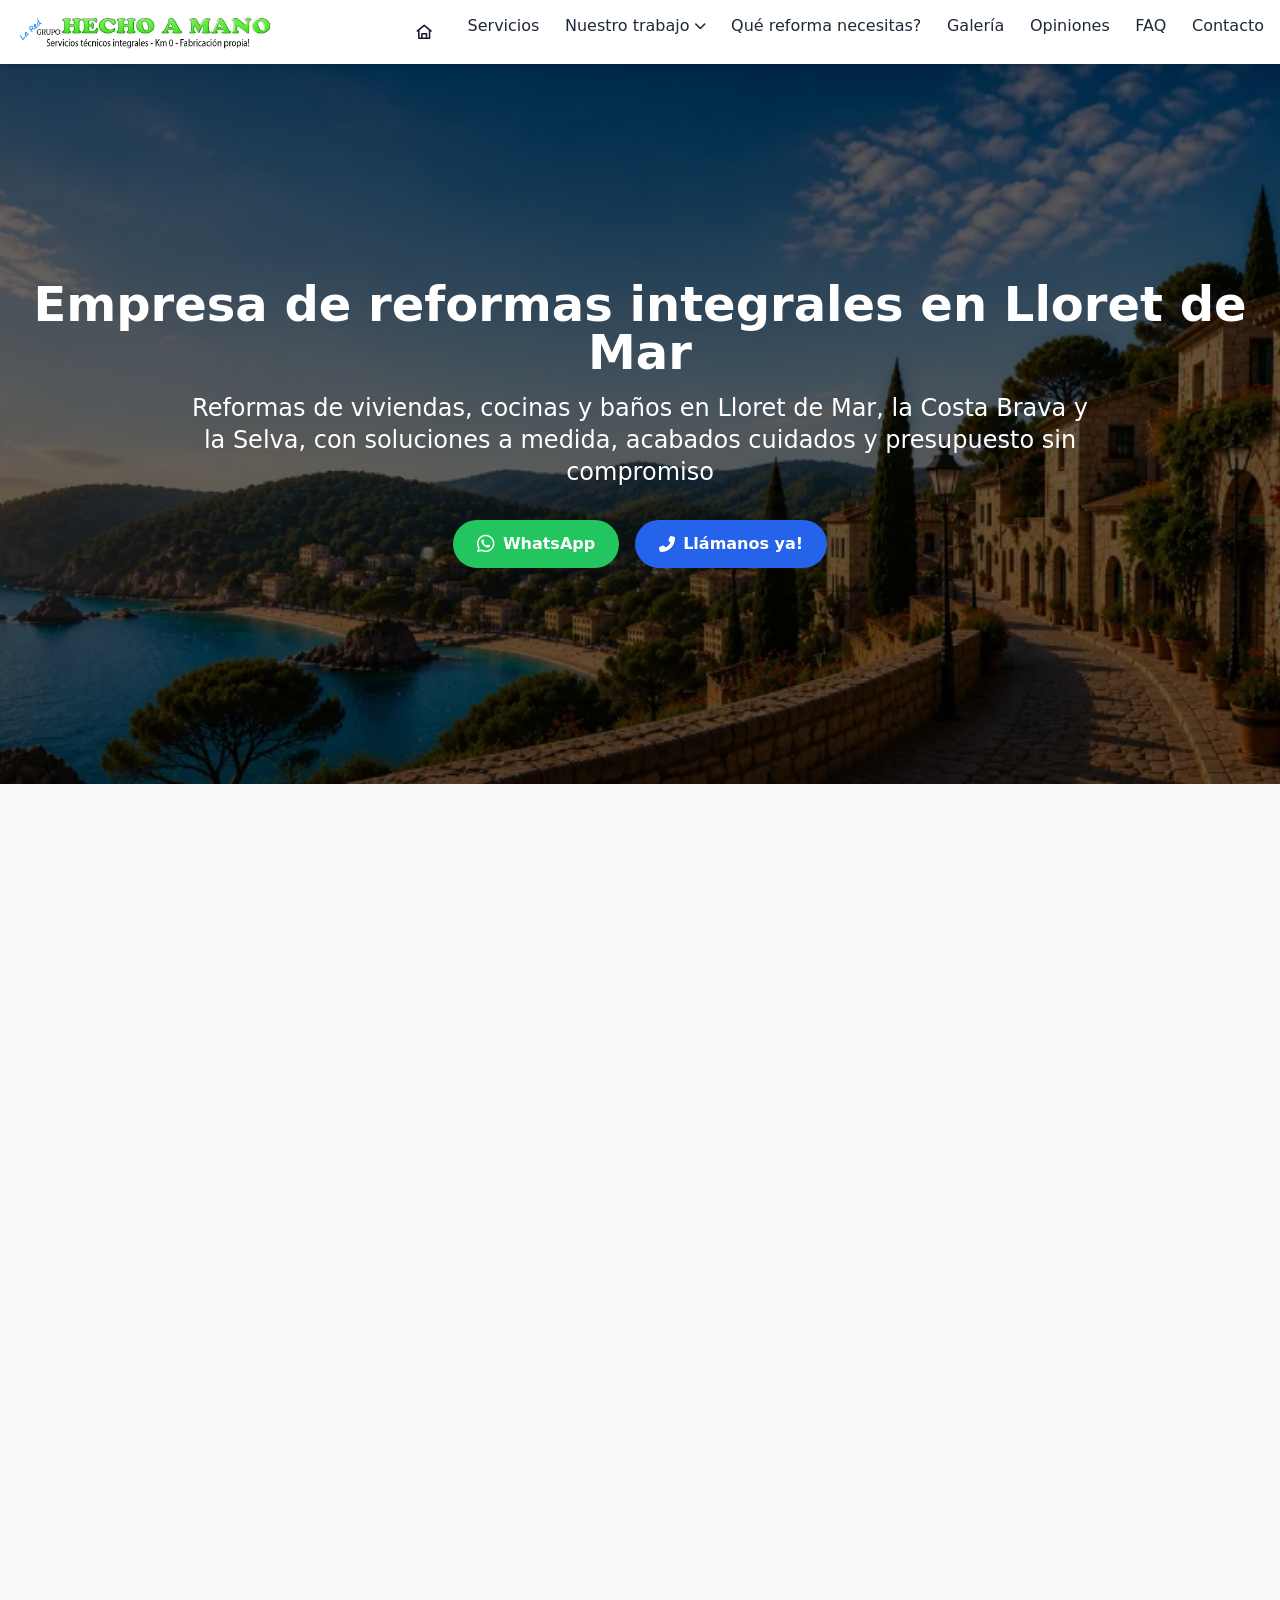
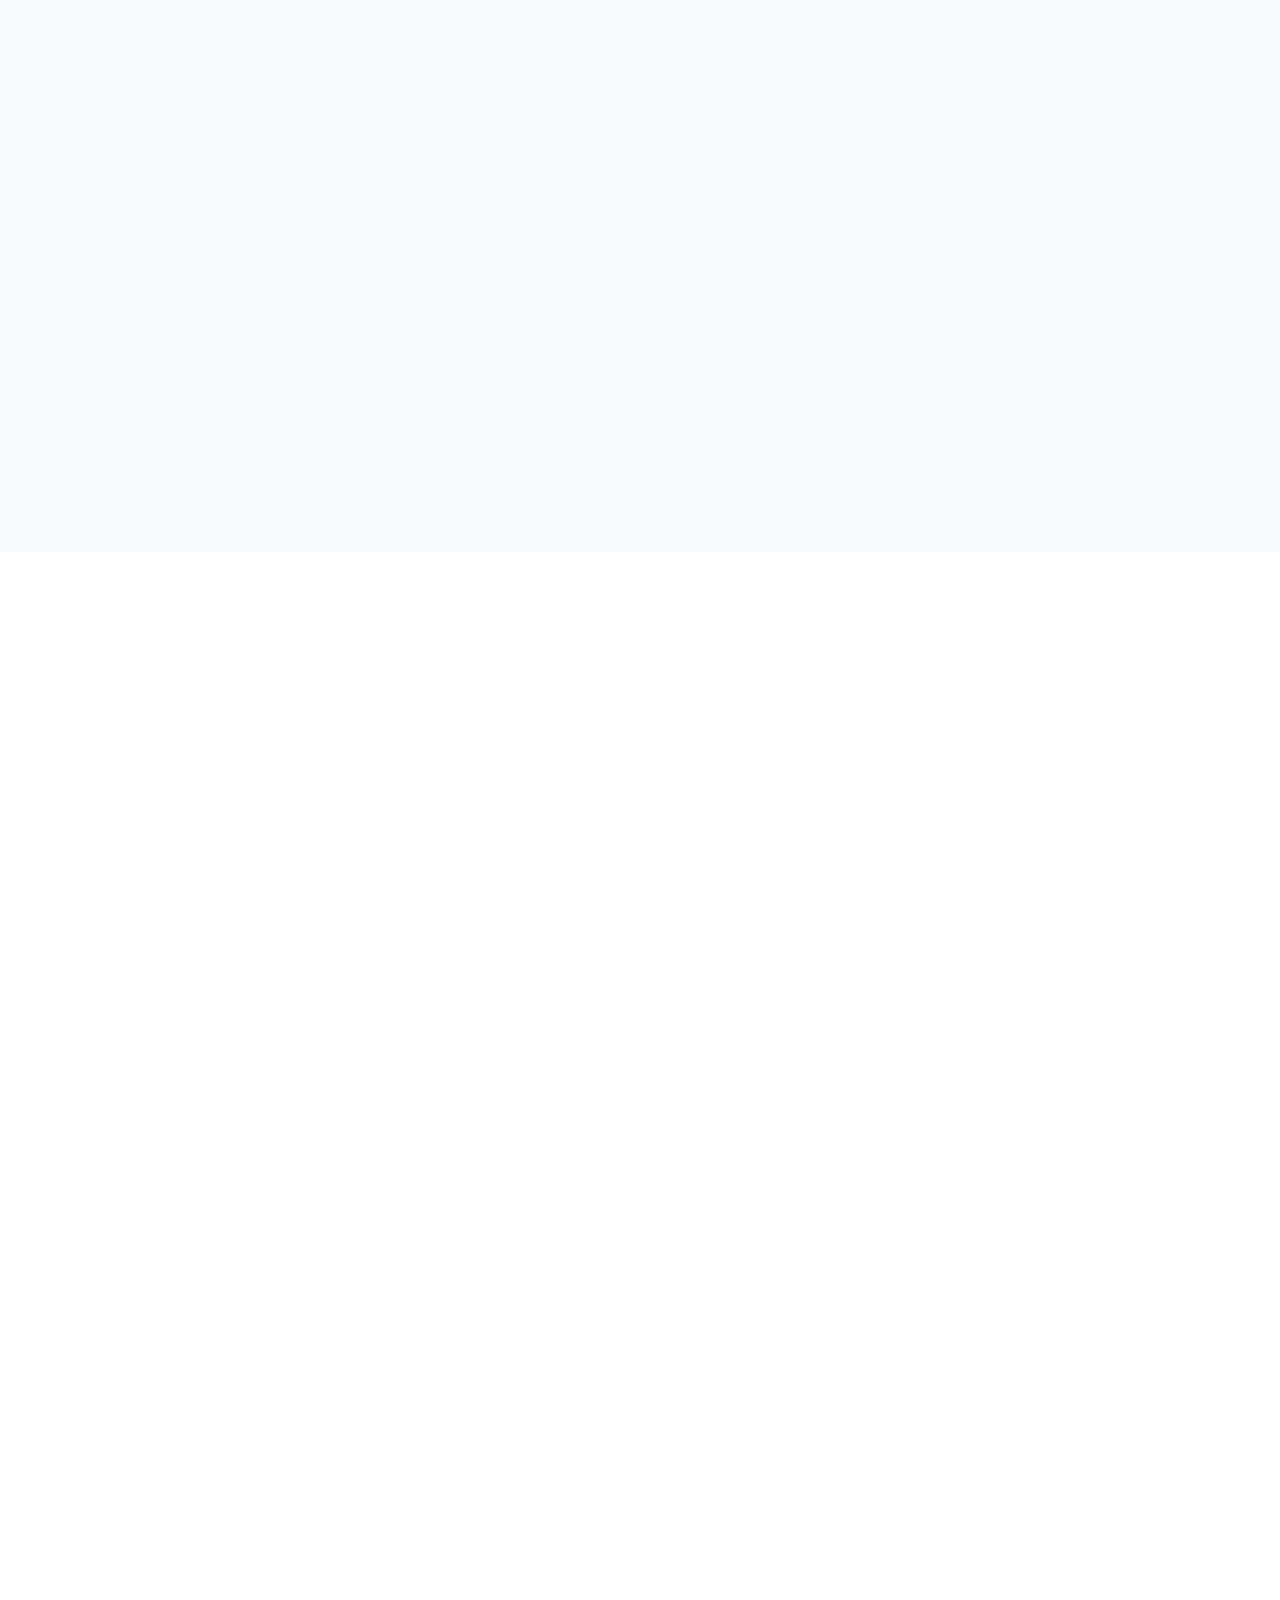
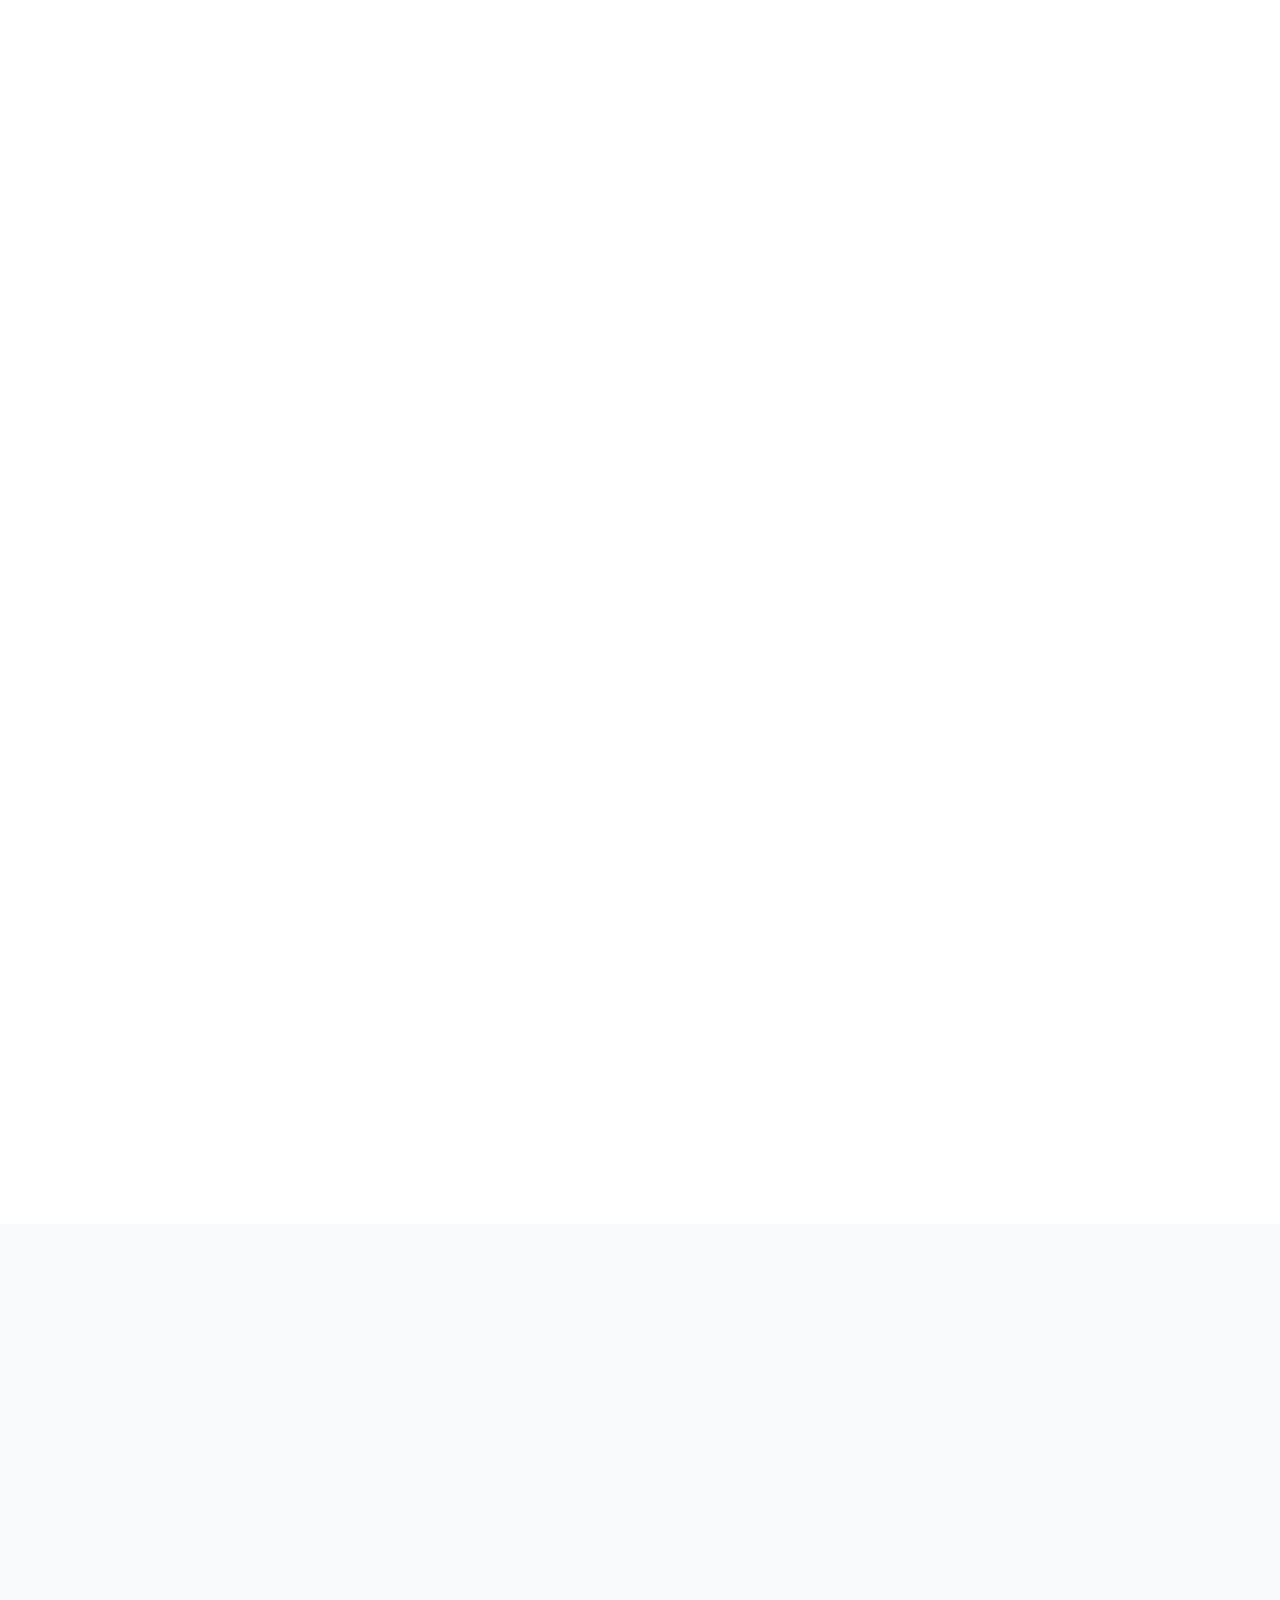
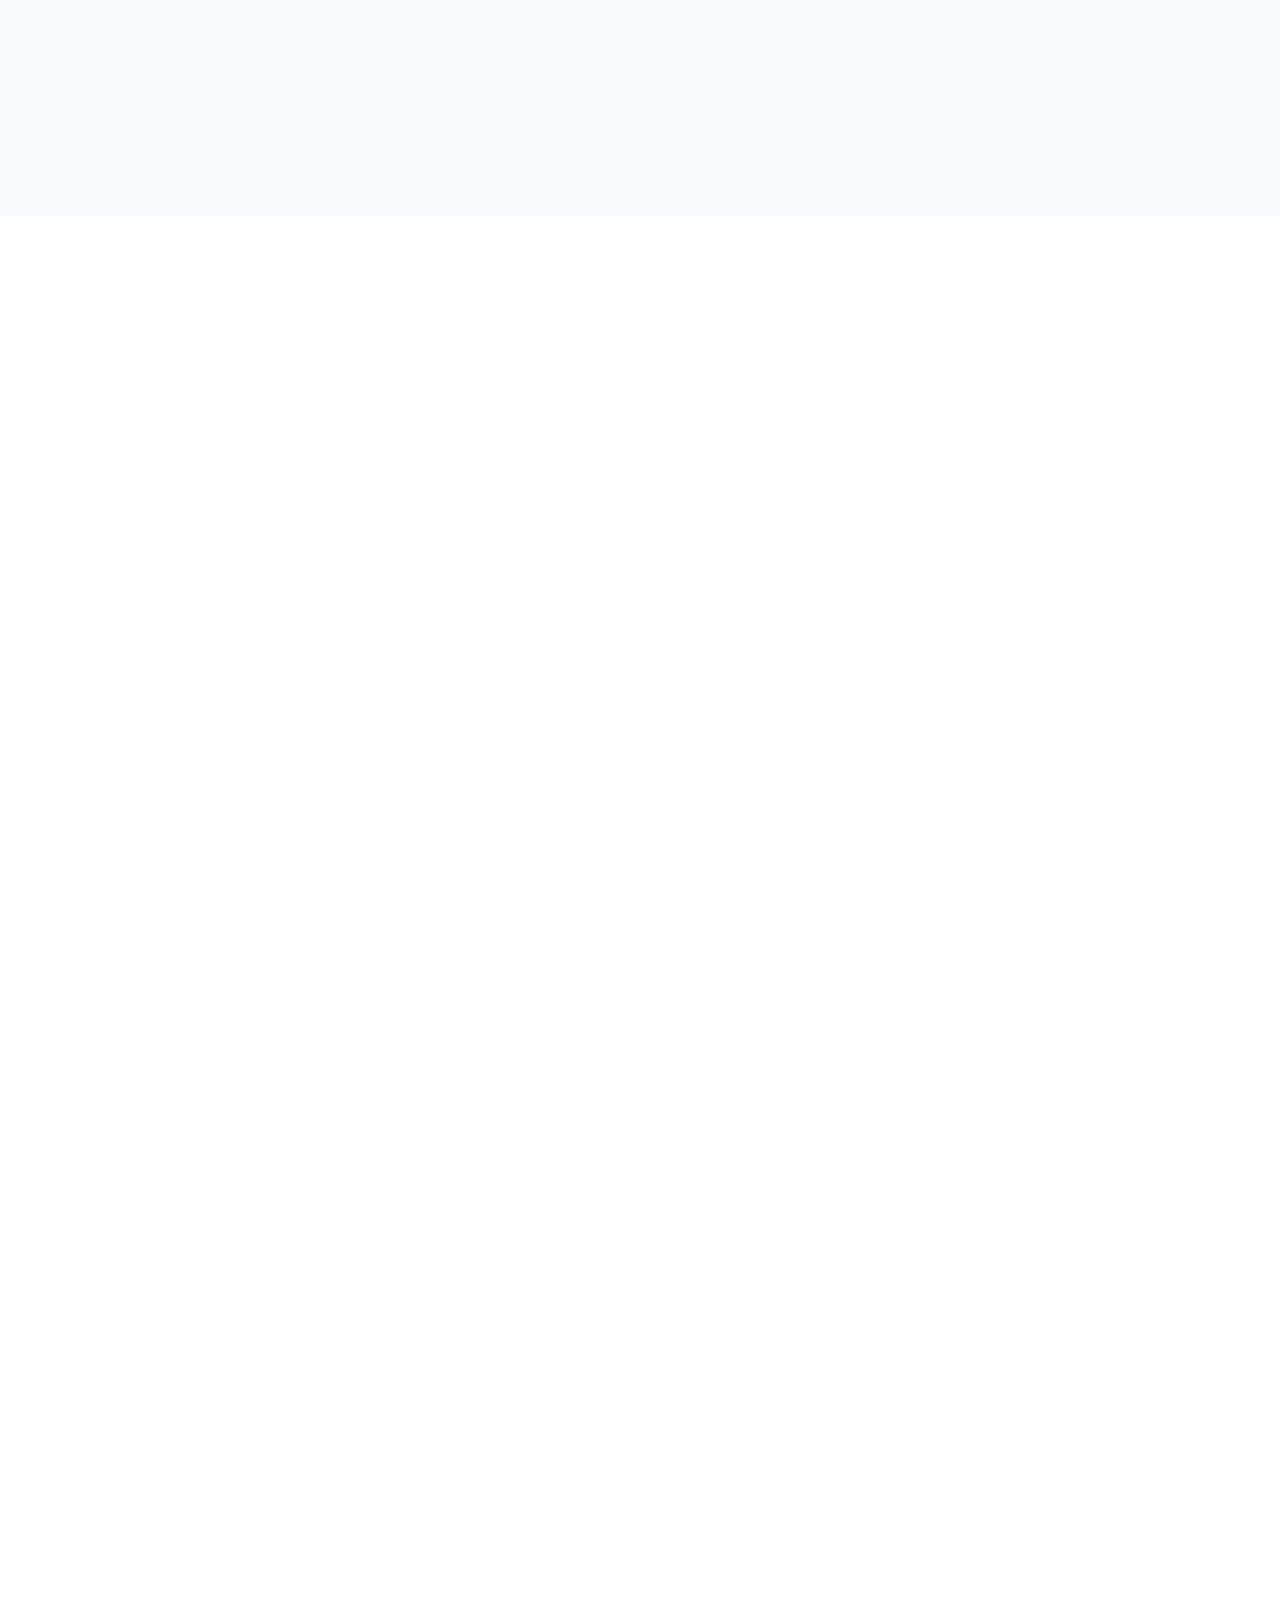
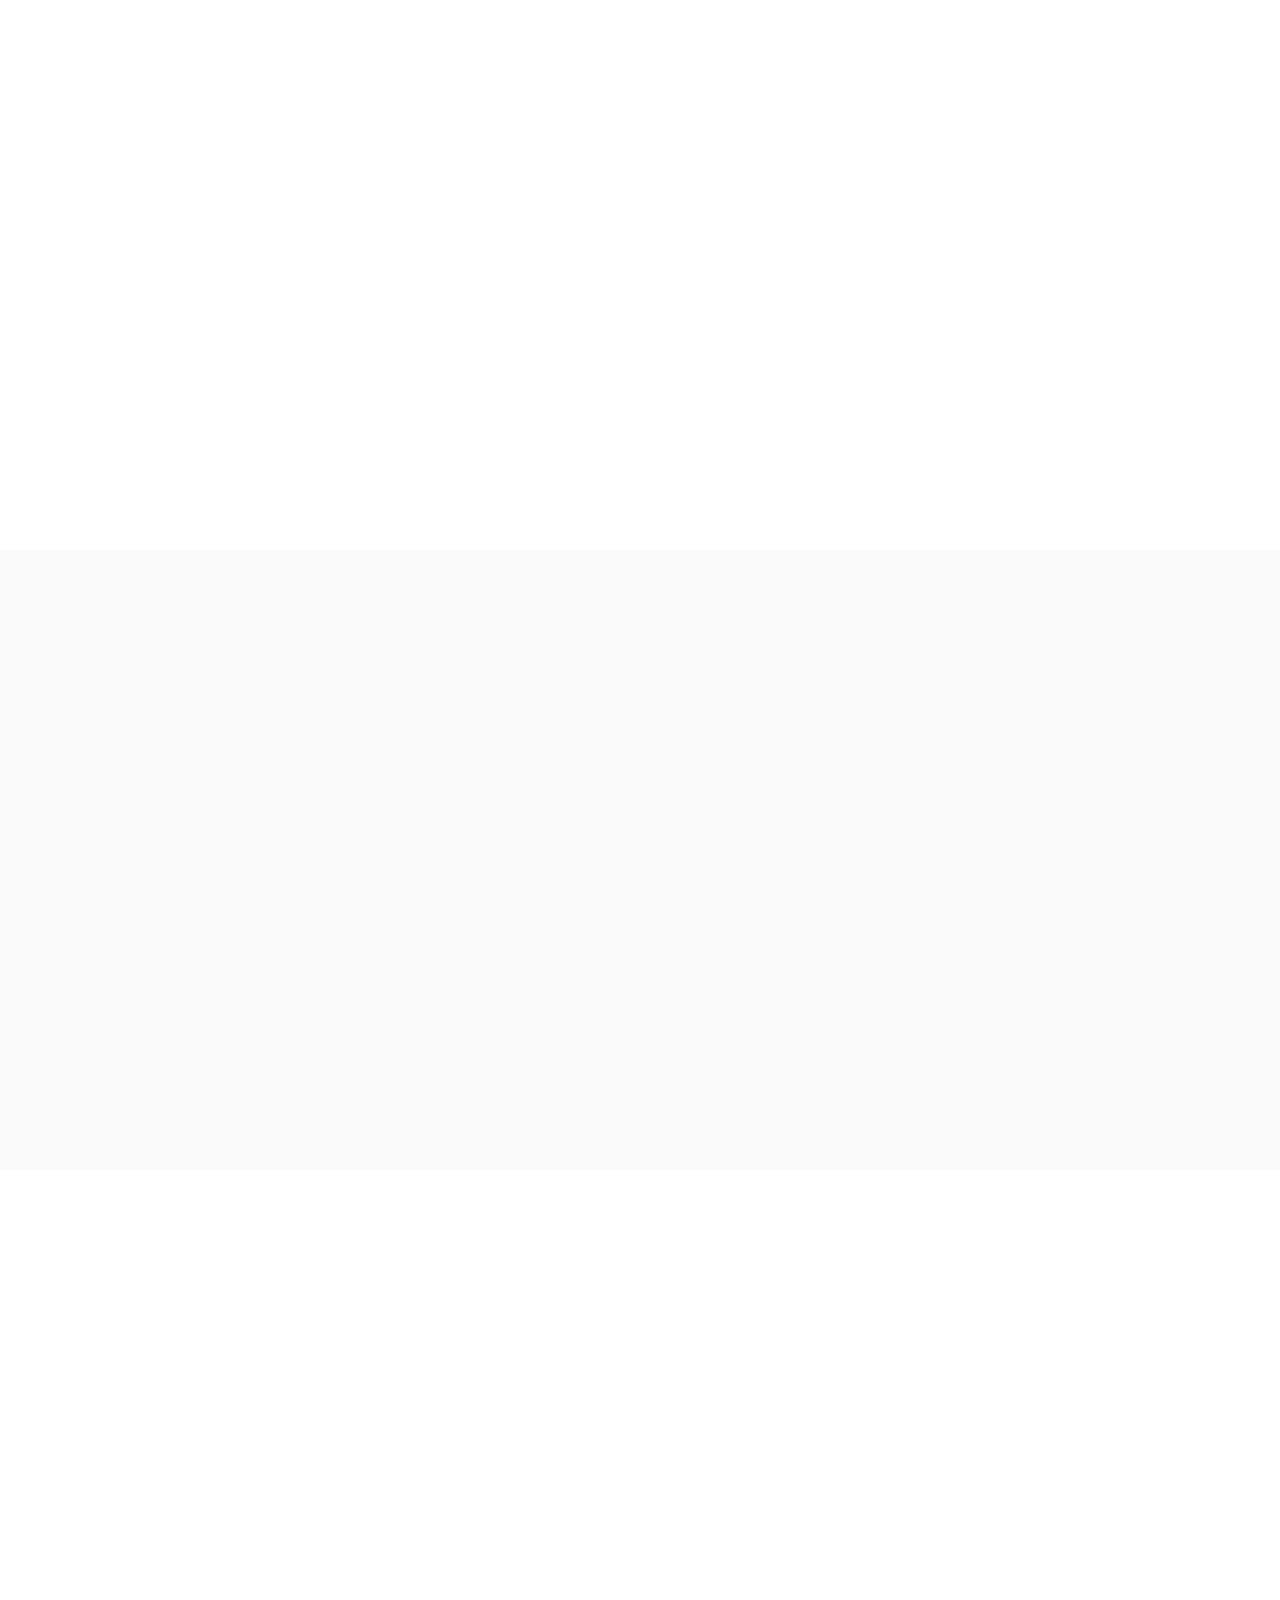
==== commit 5b2ceaf0: "feat(casos): ampliar sección con historias reales de clientes" ====
--- a/index.html
+++ b/index.html
@@ -2075,6 +2075,9 @@
 <div class="mt-16">
     <h3 class="text-2xl font-bold mb-8 text-center">Galería de reformas integrales realizadas en Lloret de Mar y zonas cercanas</h3>
     <div class="grid grid-cols-1 md:grid-cols-2 lg:grid-cols-3 gap-6">
+        <div class="youtube" data-embed="9FcmNNnUF5E">
+            <div class="play-button"></div>
+        </div>
         <div class="youtube" data-embed="6hR76uLZe6c">
             <div class="play-button"></div>
         </div>
@@ -2122,6 +2125,88 @@
         </div>
     </div>
 </div>
+
+<!-- Historias reales de nuestros clientes -->
+<section class="py-16 bg-gray-50">
+    <div class="container mx-auto px-4 max-w-6xl">
+        <div class="text-center max-w-3xl mx-auto mb-10">
+            <p class="text-sm font-bold text-blue-600 mb-3 uppercase tracking-wide">
+                GRUPO HECHO A MANO
+            </p>
+            <h2 class="text-3xl md:text-4xl font-bold text-gray-900 mb-4">
+                Historias reales de nuestros clientes
+            </h2>
+            <p class="text-lg text-gray-600">
+                Reformas, reparaciones y trabajos que empiezan con un problema real.
+                Algunas historias dejan una lección. Otras, simplemente, una buena anécdota.
+            </p>
+        </div>
+        <div class="grid lg:grid-cols-2 gap-8">
+            <!-- CASO REAL 1 -->
+            <article class="bg-white rounded-lg shadow-md overflow-hidden flex flex-col">
+                <div class="bg-gray-900 text-white p-8">
+                    <p class="text-sm font-bold text-blue-300 mb-4 uppercase tracking-wide">
+                        CASO REAL DE CLIENTE
+                    </p>
+                    <h3 class="text-2xl md:text-3xl font-bold text-white">
+                        Pagó dos veces por reformar la misma casa
+                    </h3>
+                </div>
+                <div class="p-8 flex flex-col flex-grow">
+                    <p class="text-lg text-gray-700 mb-6">
+                        Eligió el presupuesto más barato pensando que estaba ahorrando.
+                        Meses después, con la obra sin terminar, retrasos, llamadas sin respuesta
+                        y el conflicto en los tribunales, terminó llamándonos.
+                    </p>
+                    <div class="bg-blue-50 border-l-4 border-blue-600 p-4 mb-6">
+                        <p class="font-bold text-gray-900">
+                            El precio más bajo no siempre es el presupuesto más barato.
+                        </p>
+                    </div>
+                    <div class="mt-auto">
+                        <a href="https://hechamano.es/elegir-empresa-reformas-caso-real/22981/"
+                           target="_blank"
+                           rel="noreferrer noopener"
+                           class="inline-flex items-center justify-center bg-blue-600 hover:bg-blue-700 text-white font-bold py-3 px-6 rounded-full">
+                            Leer la historia
+                            <i class="fas fa-arrow-right ml-2" aria-hidden="true"></i>
+                        </a>
+                    </div>
+                </div>
+            </article>
+            <!-- CASO REAL 2 -->
+            <article class="bg-white rounded-lg shadow-md overflow-hidden flex flex-col">
+                <div class="bg-gray-900 text-white p-8">
+                    <p class="text-sm font-bold text-blue-300 mb-4 uppercase tracking-wide">
+                        CASO REAL DE CLIENTE
+                    </p>
+                    <h3 class="text-2xl md:text-3xl font-bold text-white">
+                        «Llevo veinte años haciendo el idiota con una cinta»
+                    </h3>
+                </div>
+                <div class="p-8 flex flex-col flex-grow">
+                    <p class="text-lg text-gray-700 mb-6">
+                        Una persiana enorme, dos manos para levantarla y una solución que terminó provocando una segunda llamada al día siguiente.
+                    </p>
+                    <div class="bg-blue-50 border-l-4 border-blue-600 p-4 mb-6">
+                        <p class="font-bold text-gray-900">
+                            De tirar de la cinta con las dos manos a subir la persiana pulsando un botón.
+                        </p>
+                    </div>
+                    <div class="mt-auto">
+                        <a href="https://hechamano.es/motorizacion-persianas-caso-real/22986/"
+                           target="_blank"
+                           rel="noreferrer noopener"
+                           class="inline-flex items-center justify-center bg-blue-600 hover:bg-blue-700 text-white font-bold py-3 px-6 rounded-full">
+                            Leer la historia
+                            <i class="fas fa-arrow-right ml-2" aria-hidden="true"></i>
+                        </a>
+                    </div>
+                </div>
+            </article>
+        </div>
+    </div>
+</section>
 
 <!-- Sección de Testimonios -->
 <section id="opiniones" class="py-16 bg-white">
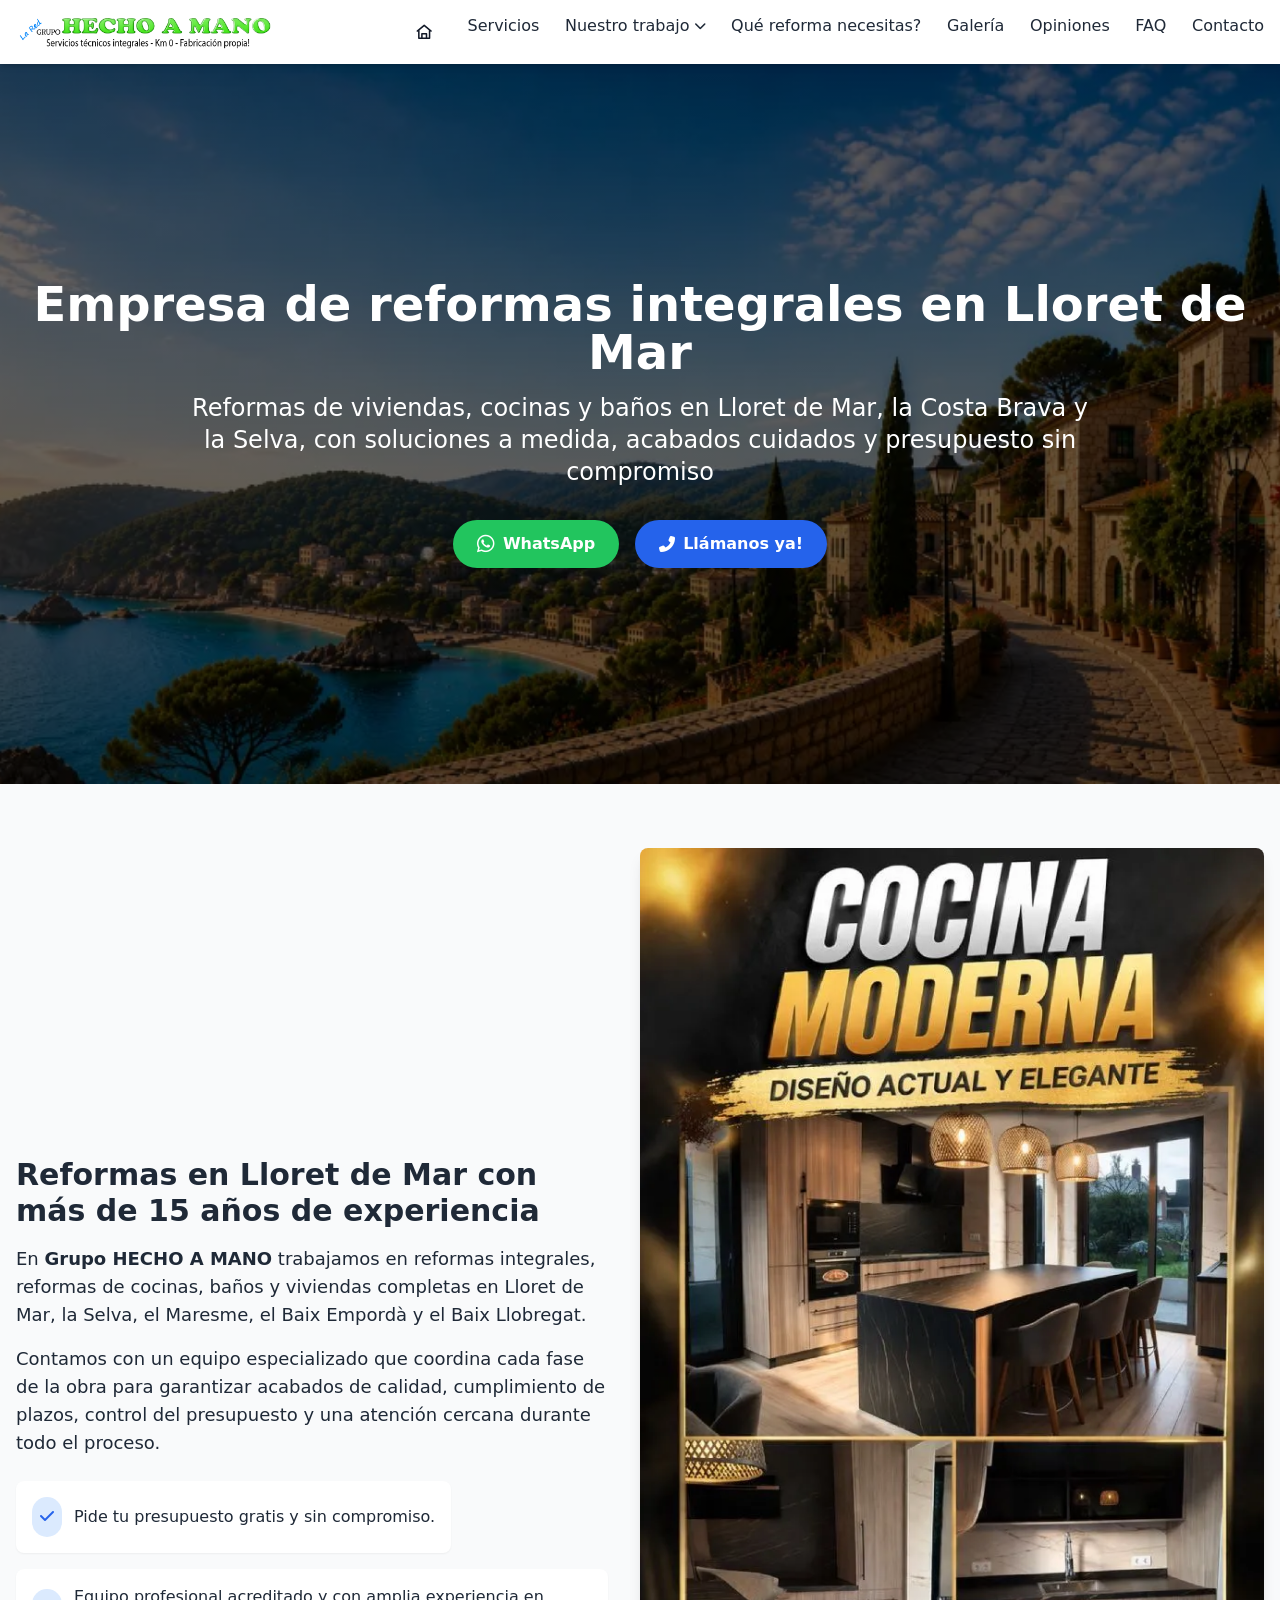
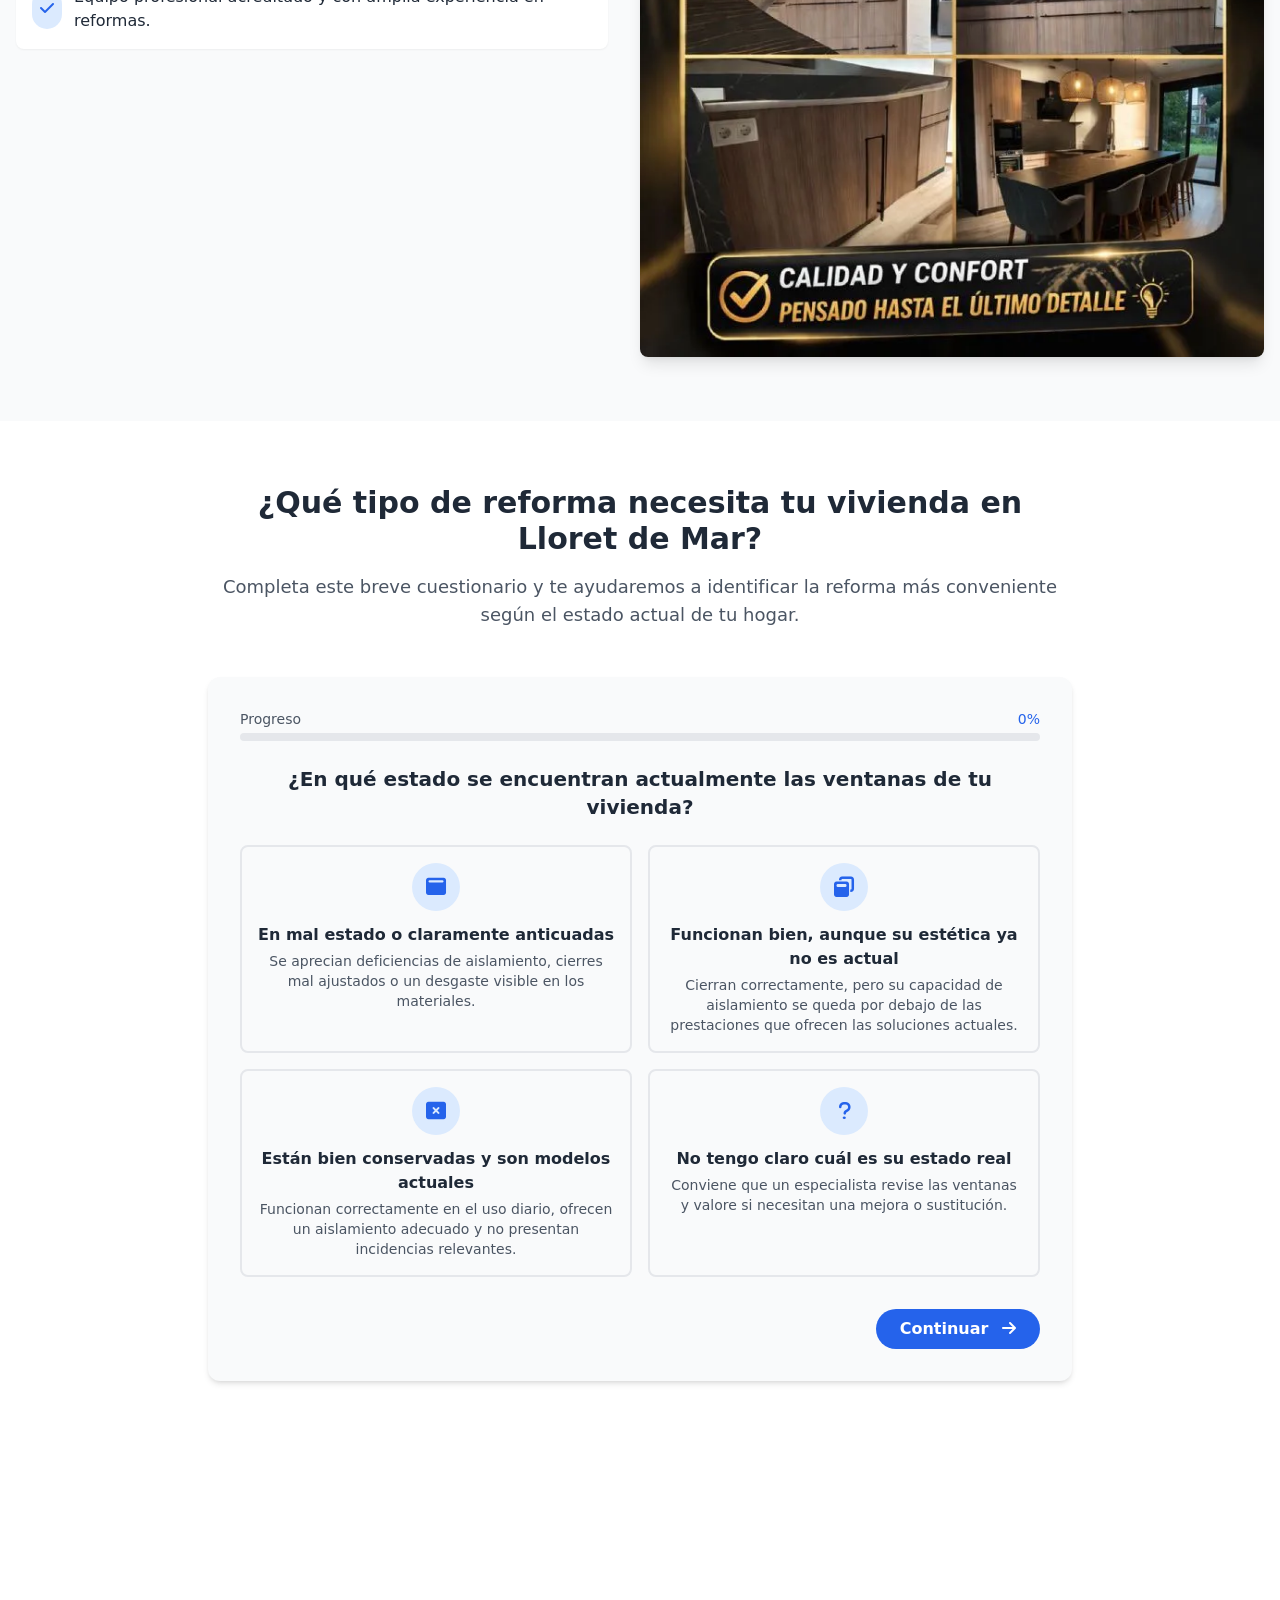
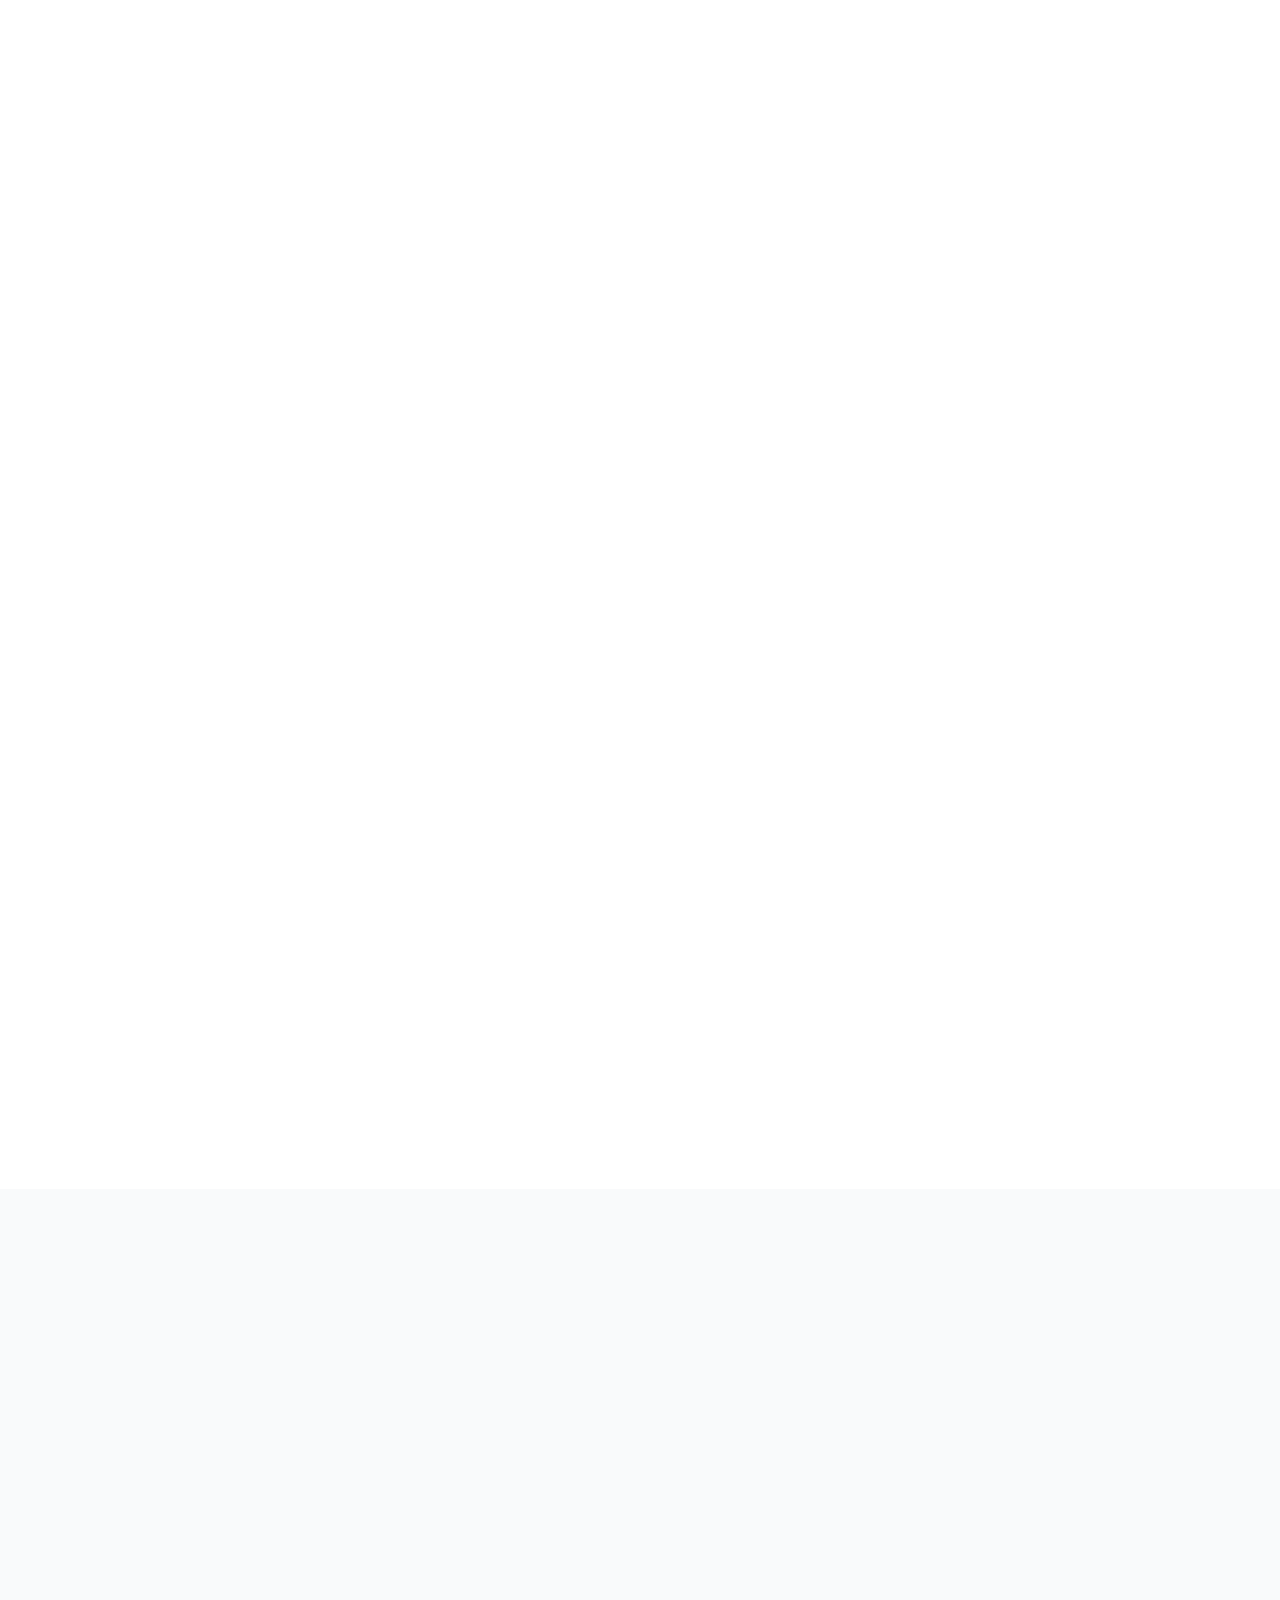
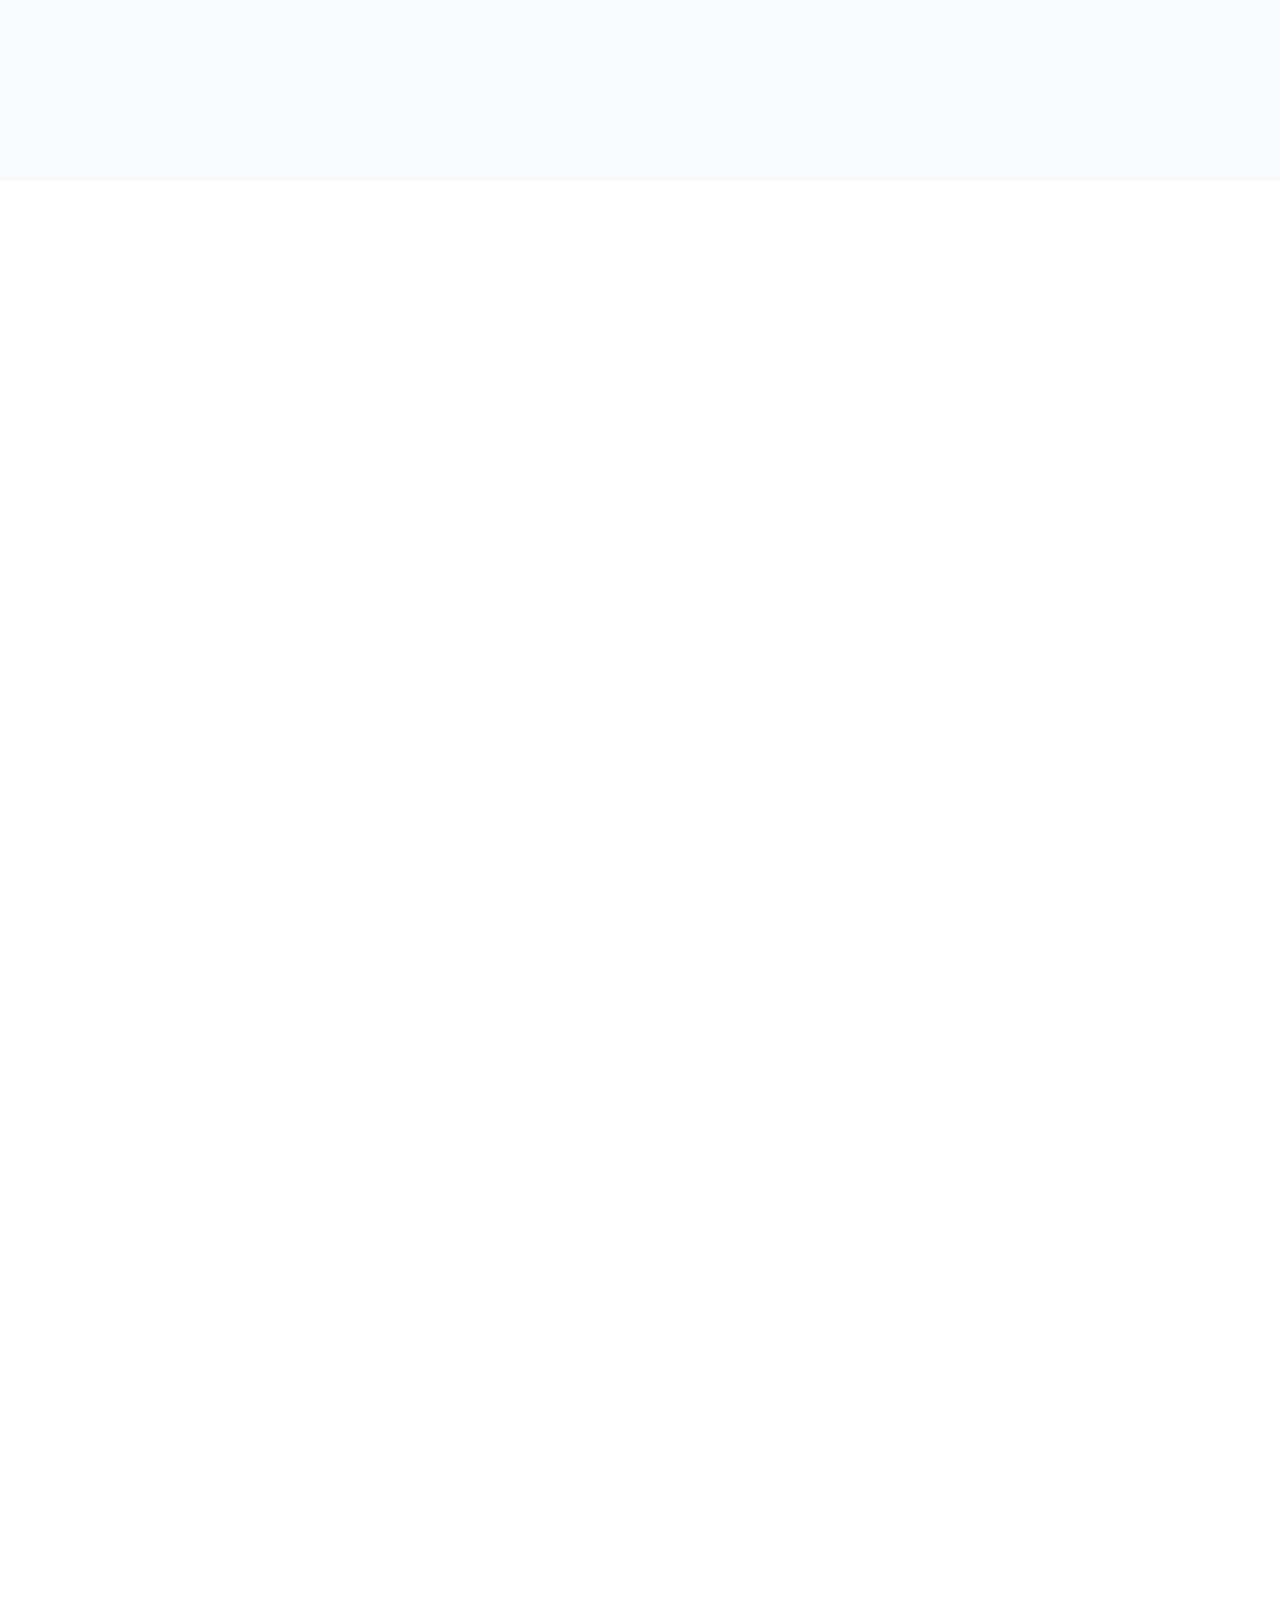
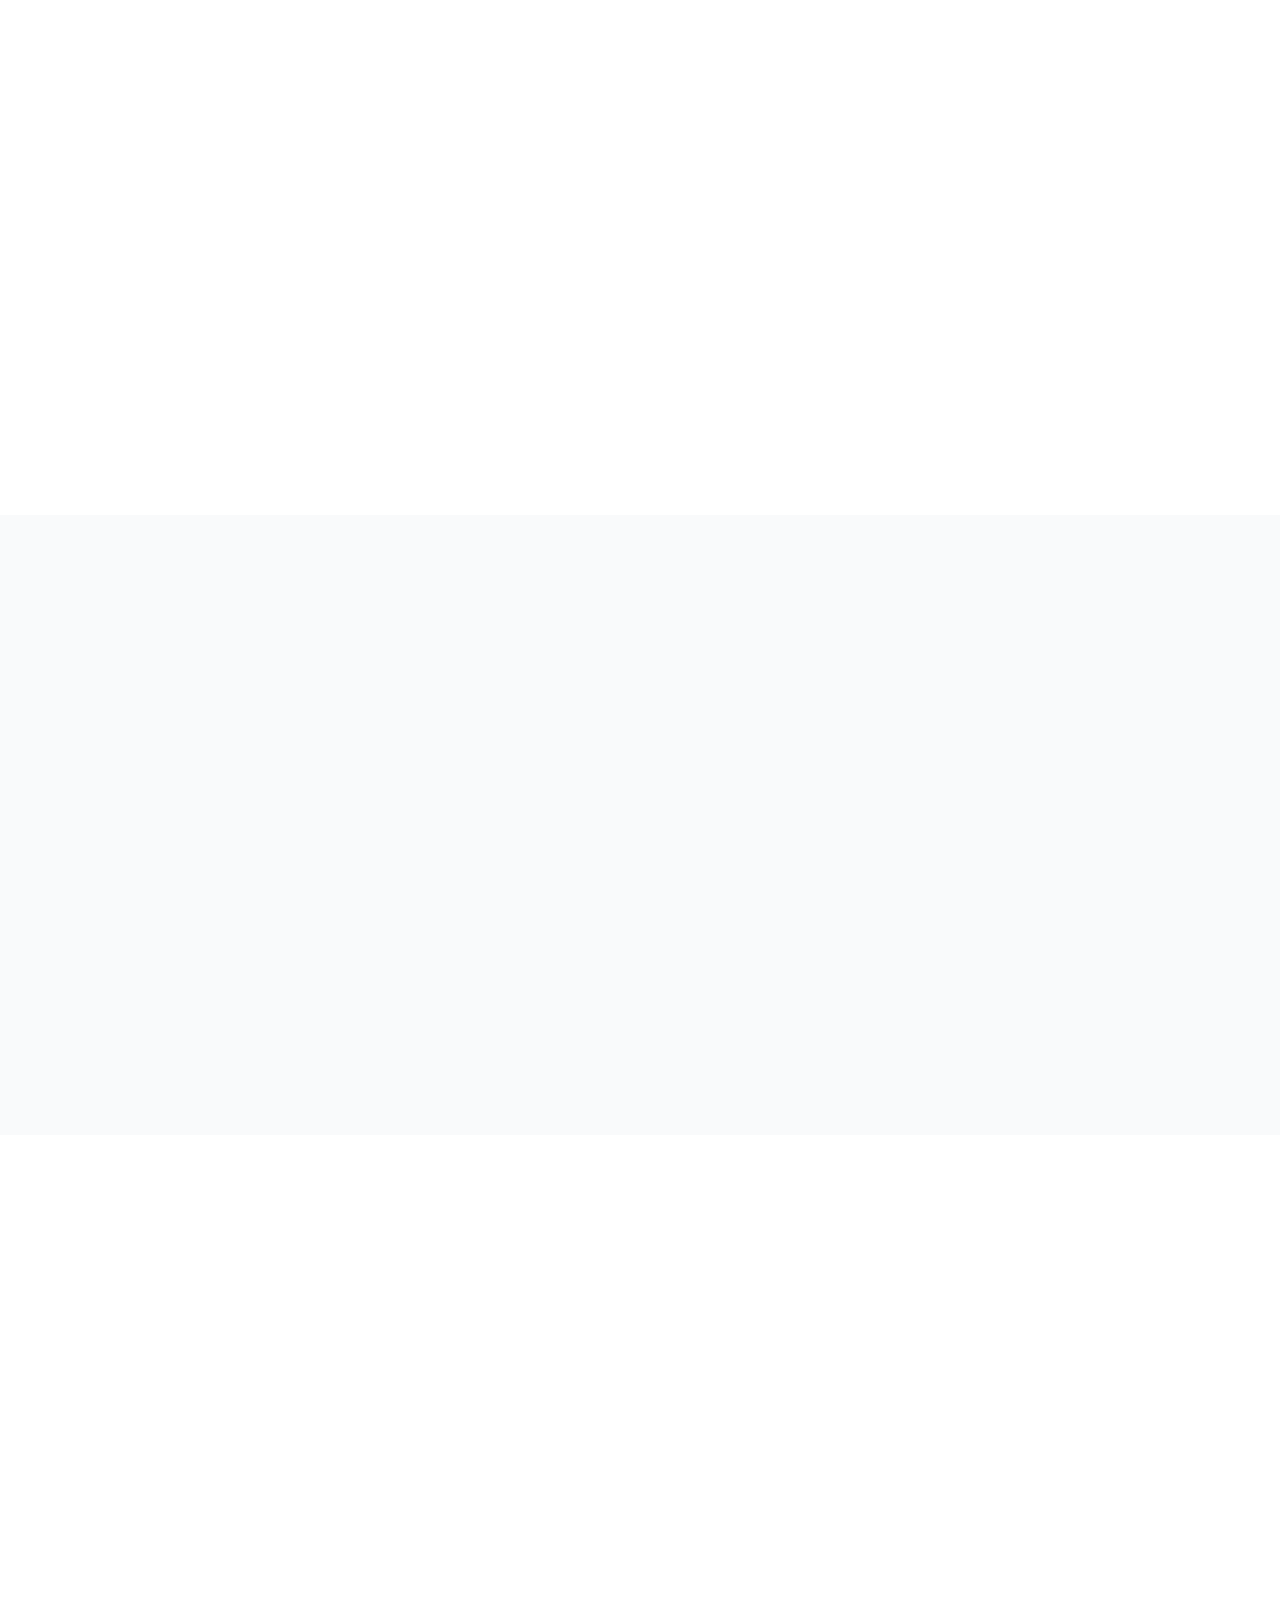
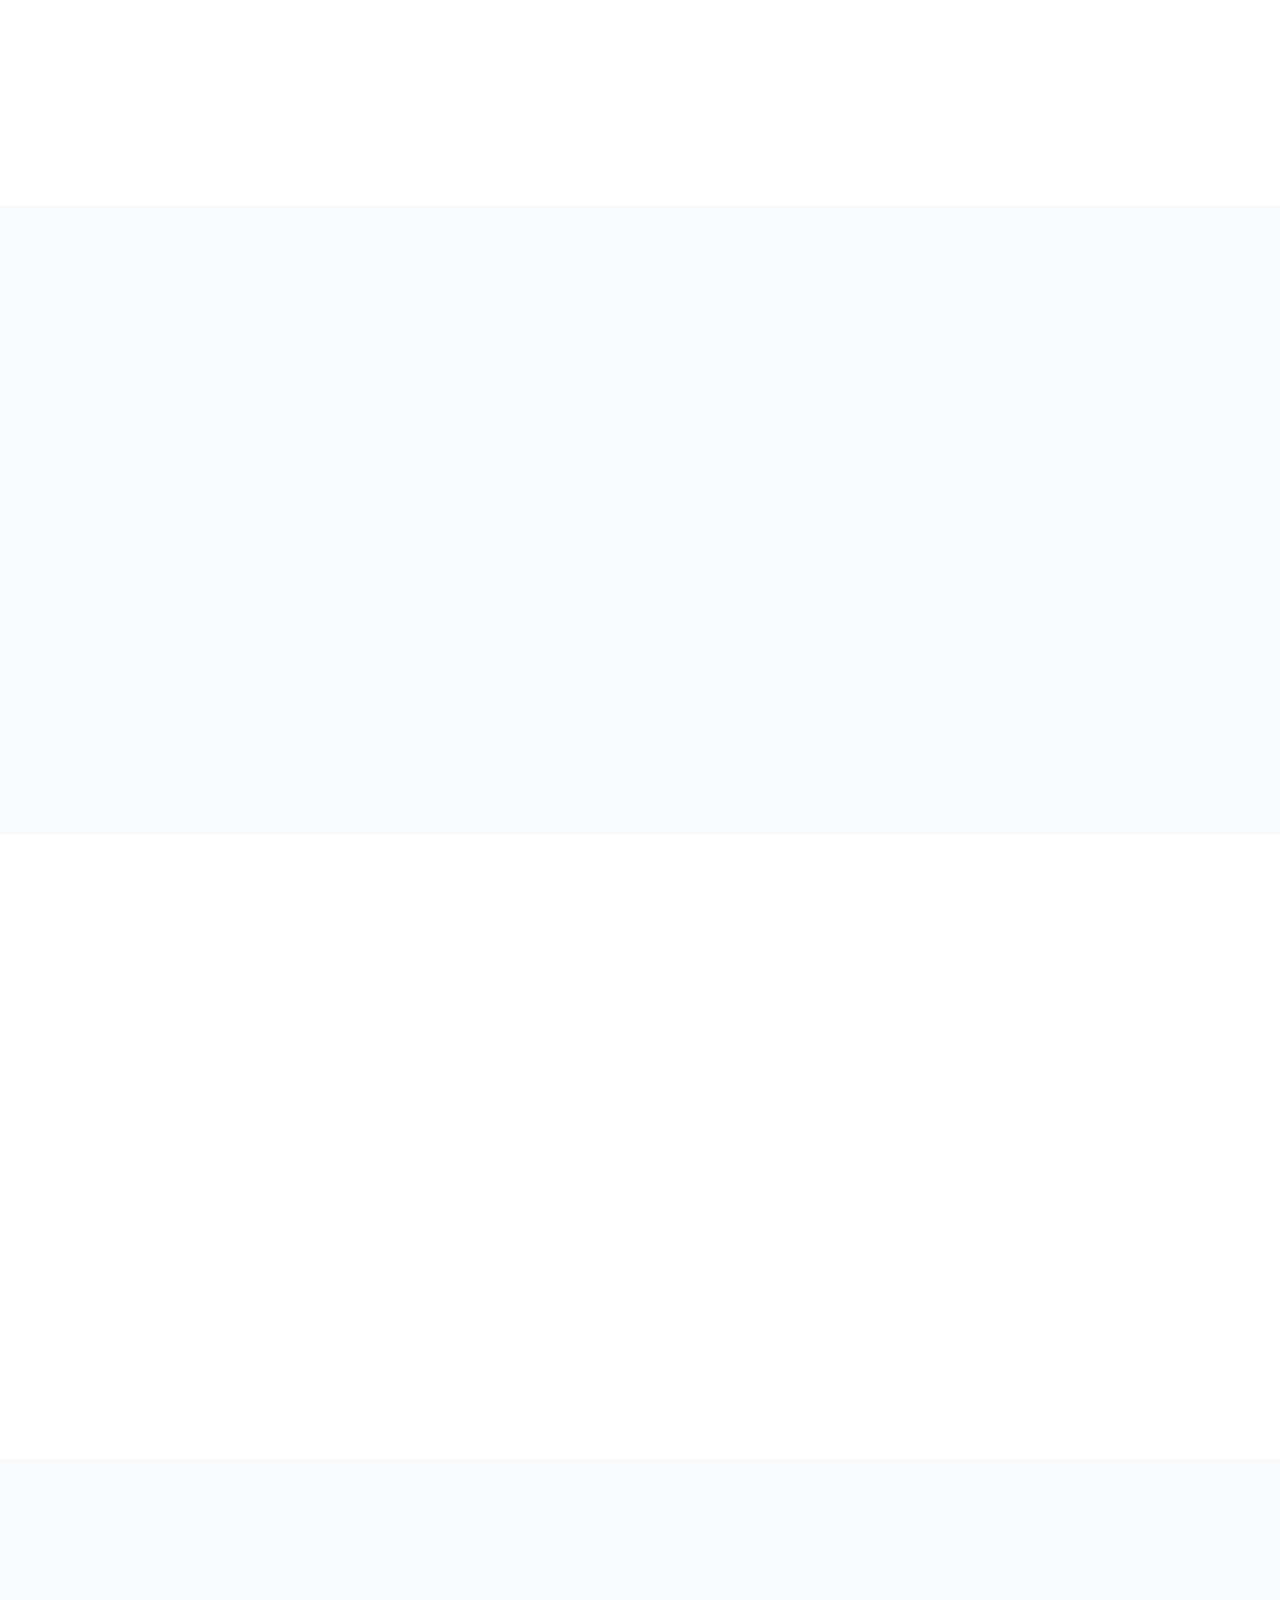
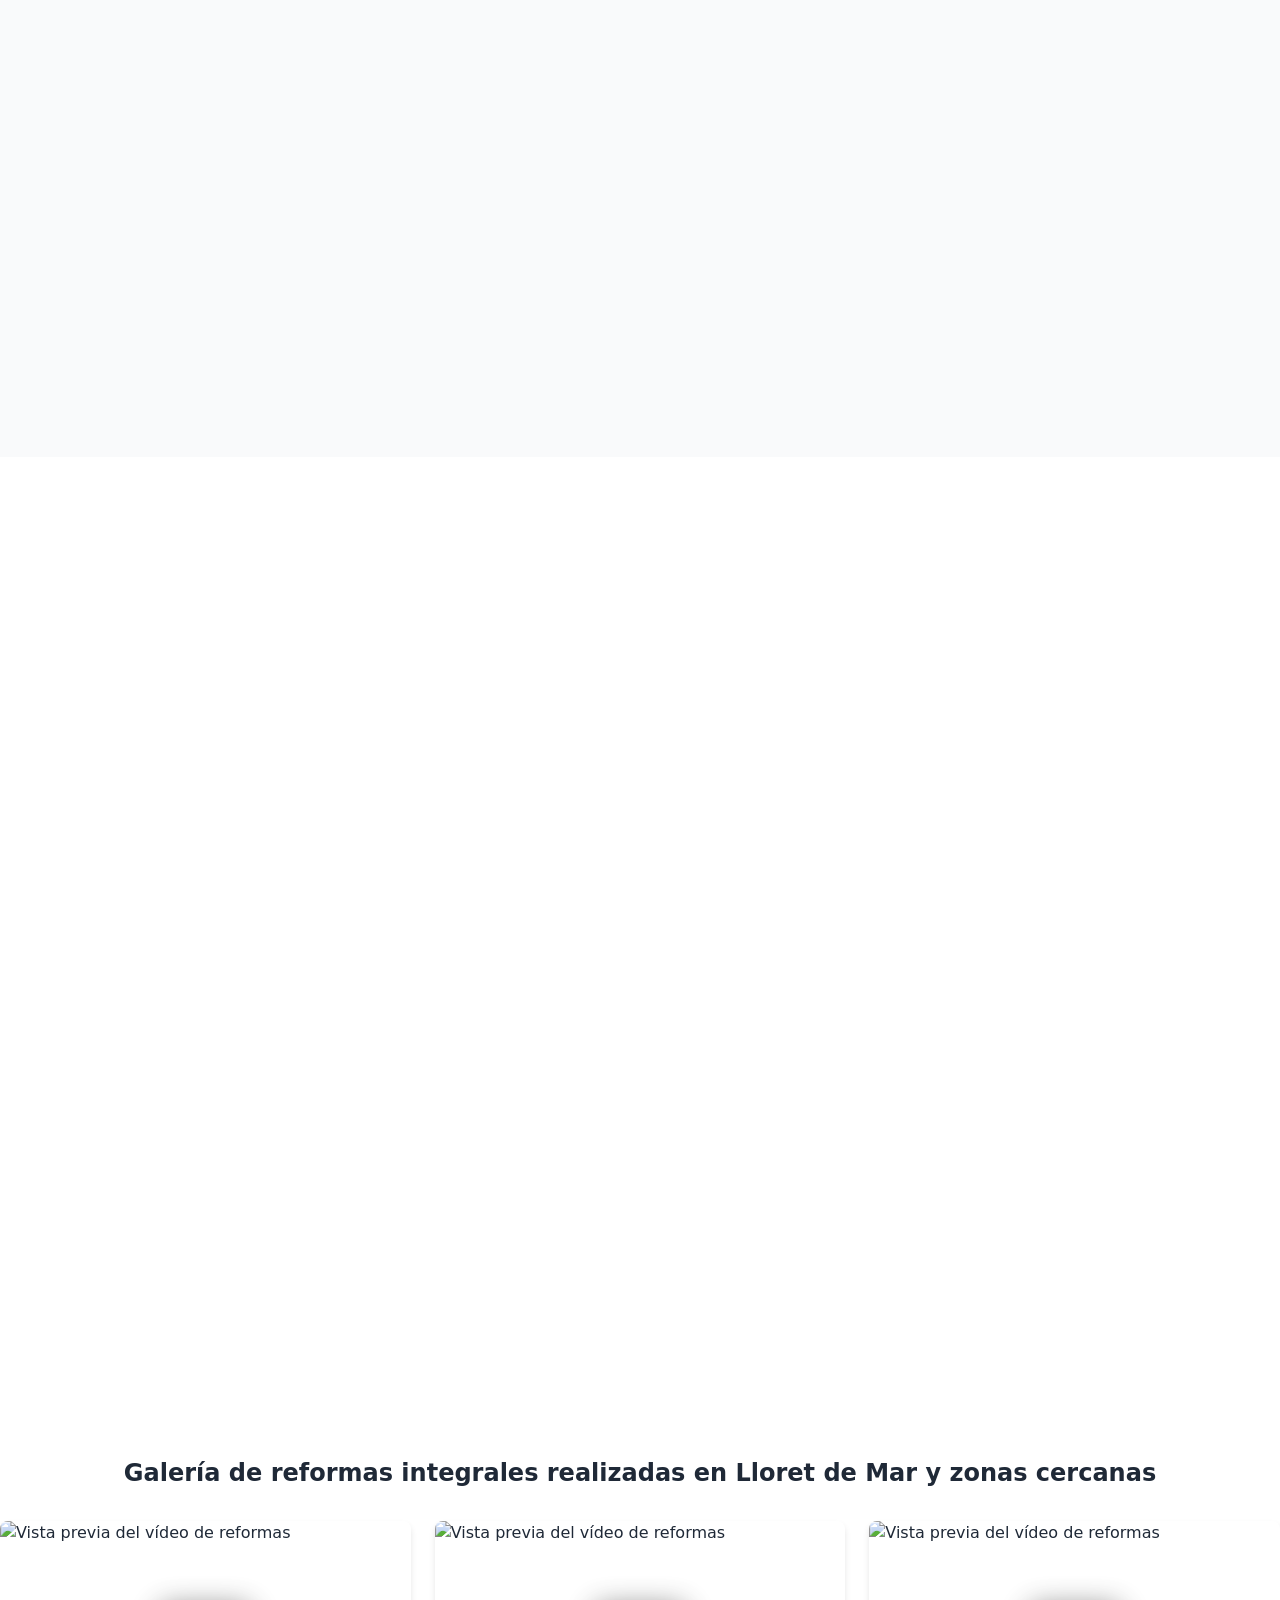
==== commit 0c3cf652: "feat(casos): ampliar sección con vídeos" ====
--- a/index.html
+++ b/index.html
@@ -2075,6 +2075,12 @@
 <div class="mt-16">
     <h3 class="text-2xl font-bold mb-8 text-center">Galería de reformas integrales realizadas en Lloret de Mar y zonas cercanas</h3>
     <div class="grid grid-cols-1 md:grid-cols-2 lg:grid-cols-3 gap-6">
+        <div class="youtube" data-embed="4jzbCLLQAL4">
+            <div class="play-button"></div>
+        </div>
+        <div class="youtube" data-embed="qiowbeKzDrw">
+            <div class="play-button"></div>
+        </div>
         <div class="youtube" data-embed="9FcmNNnUF5E">
             <div class="play-button"></div>
         </div>
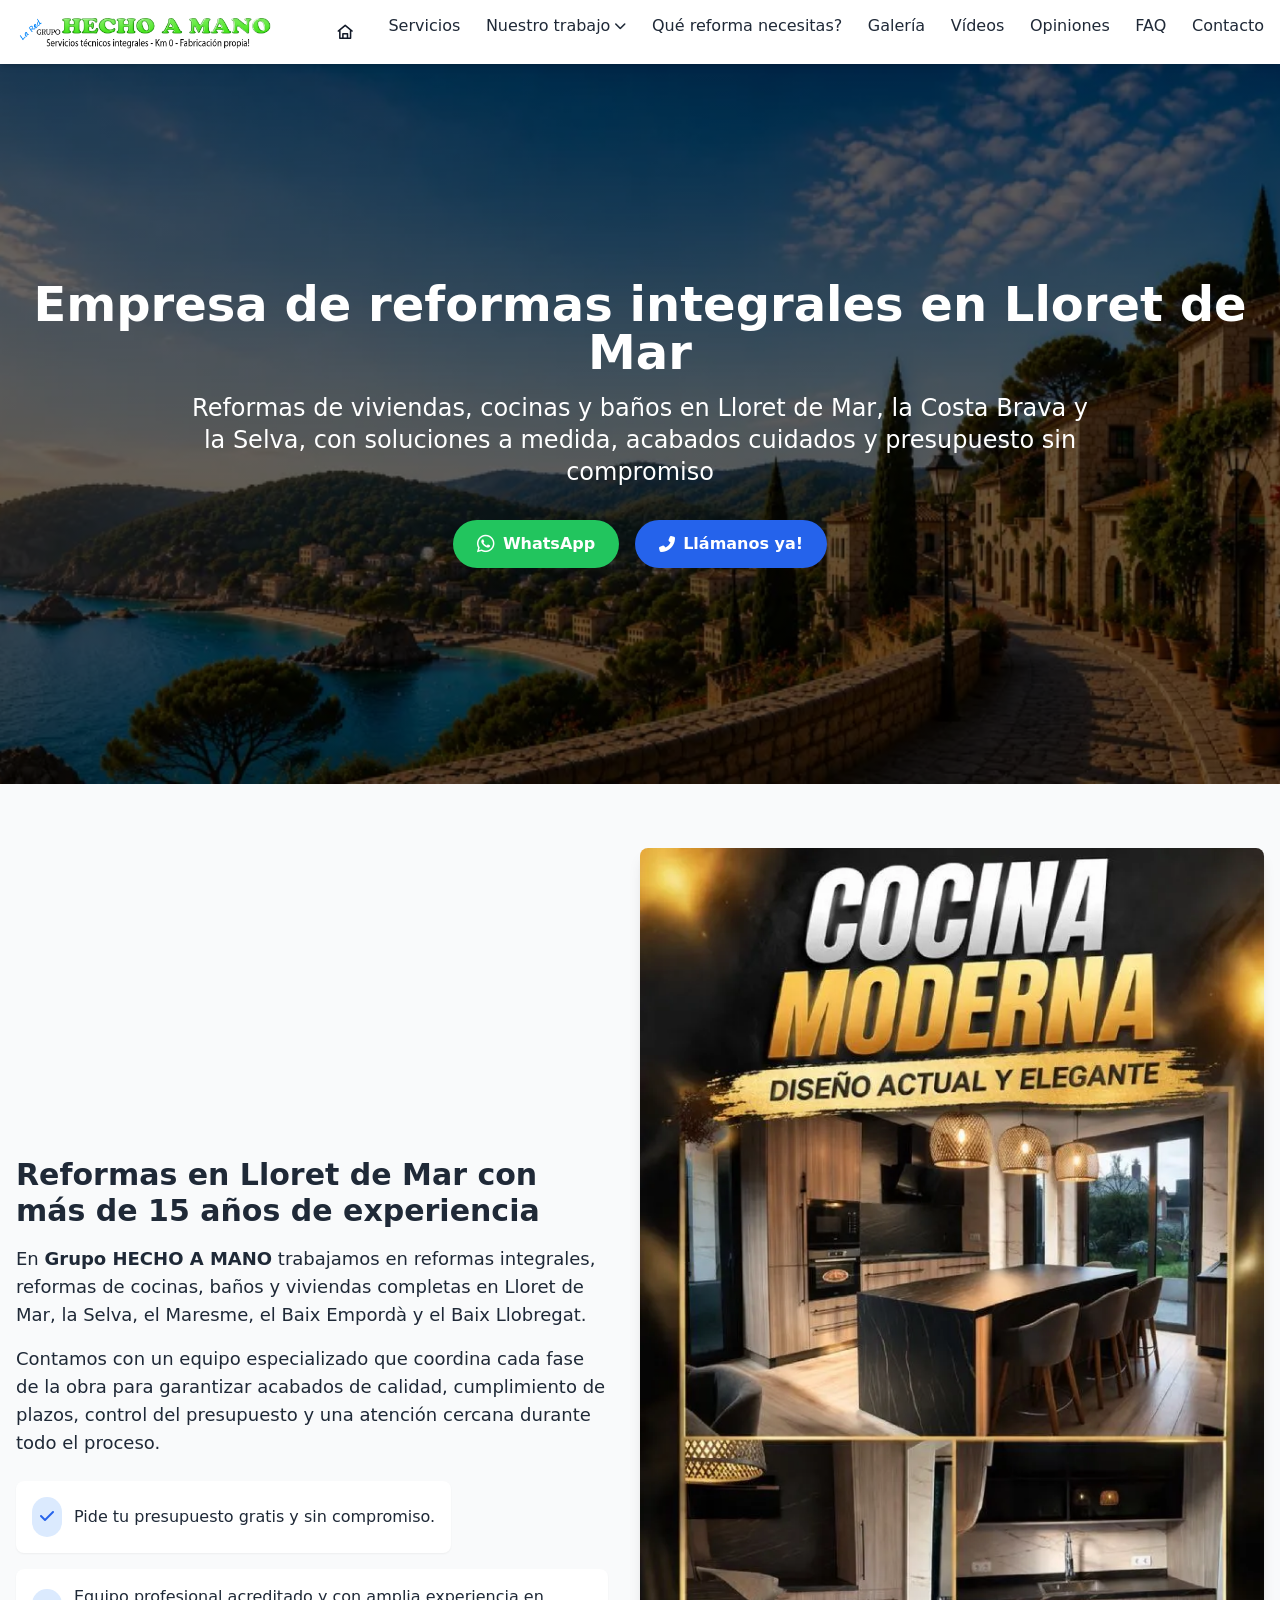
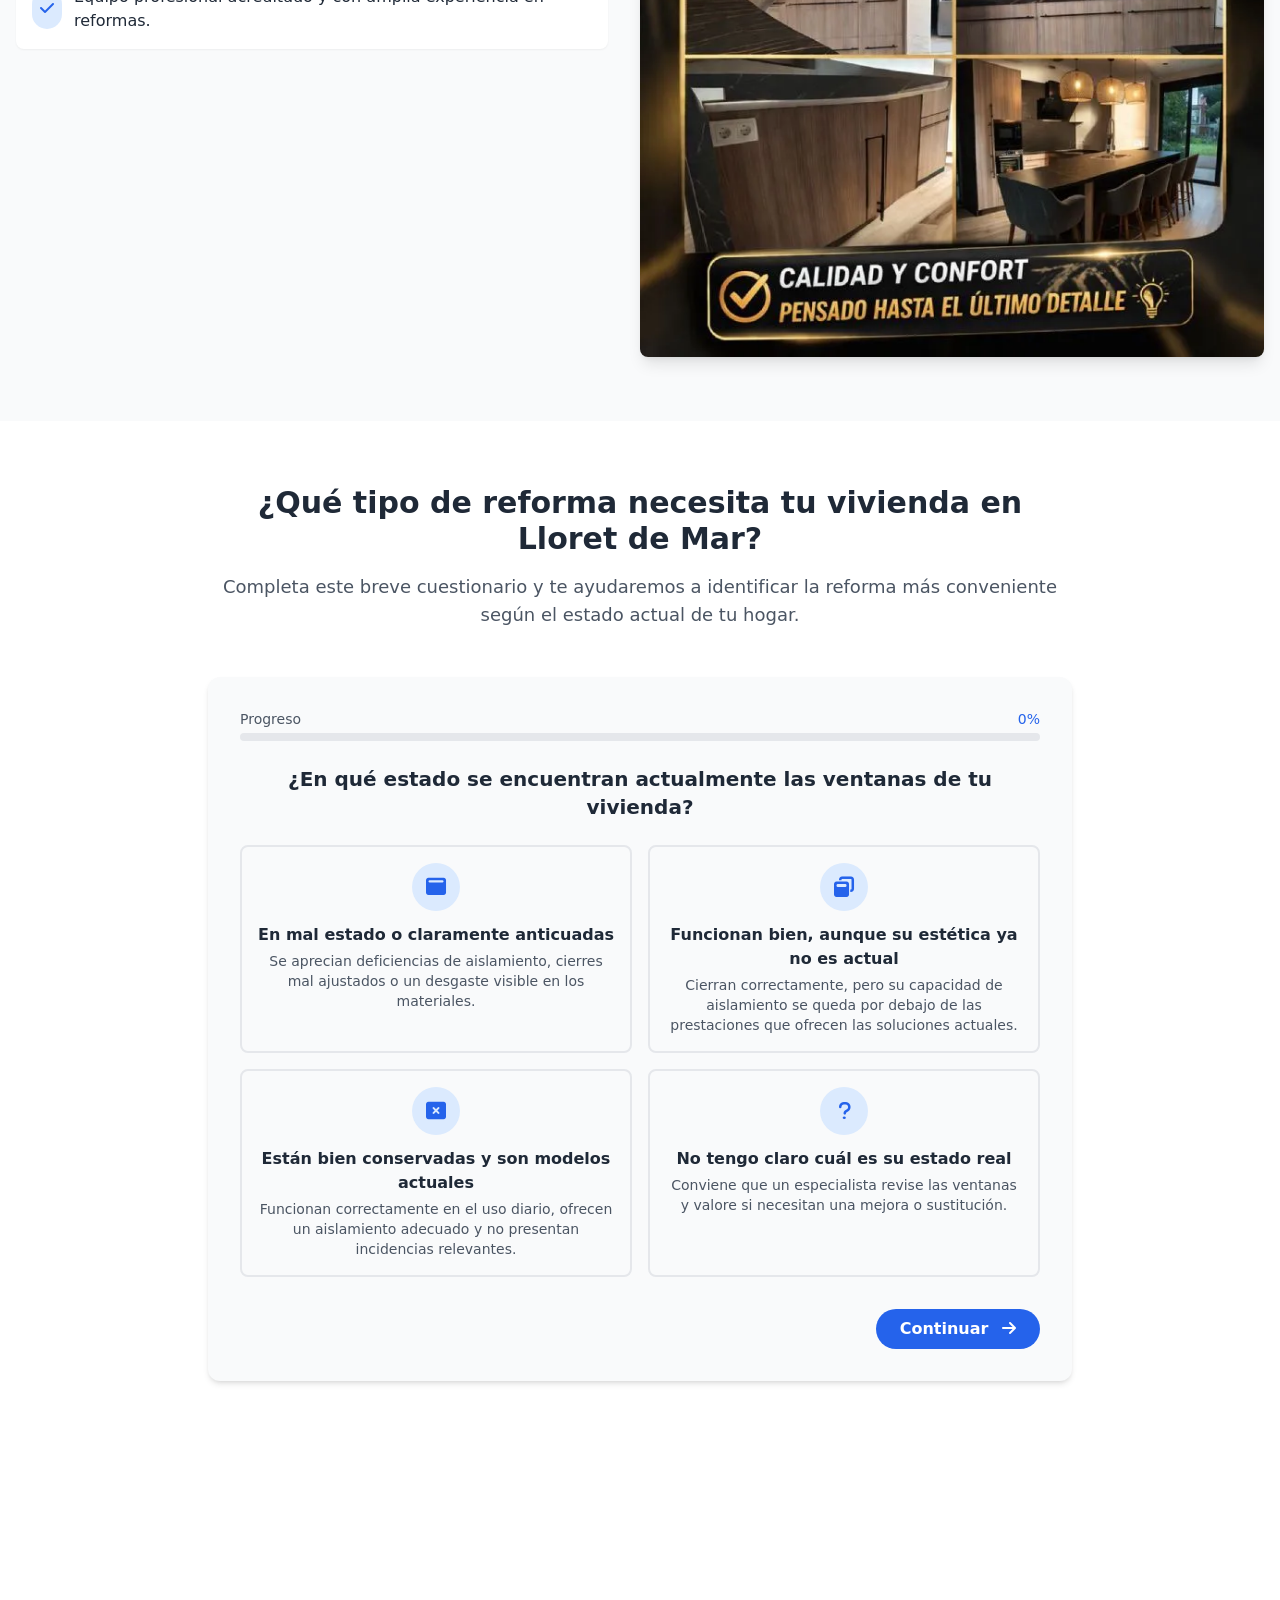
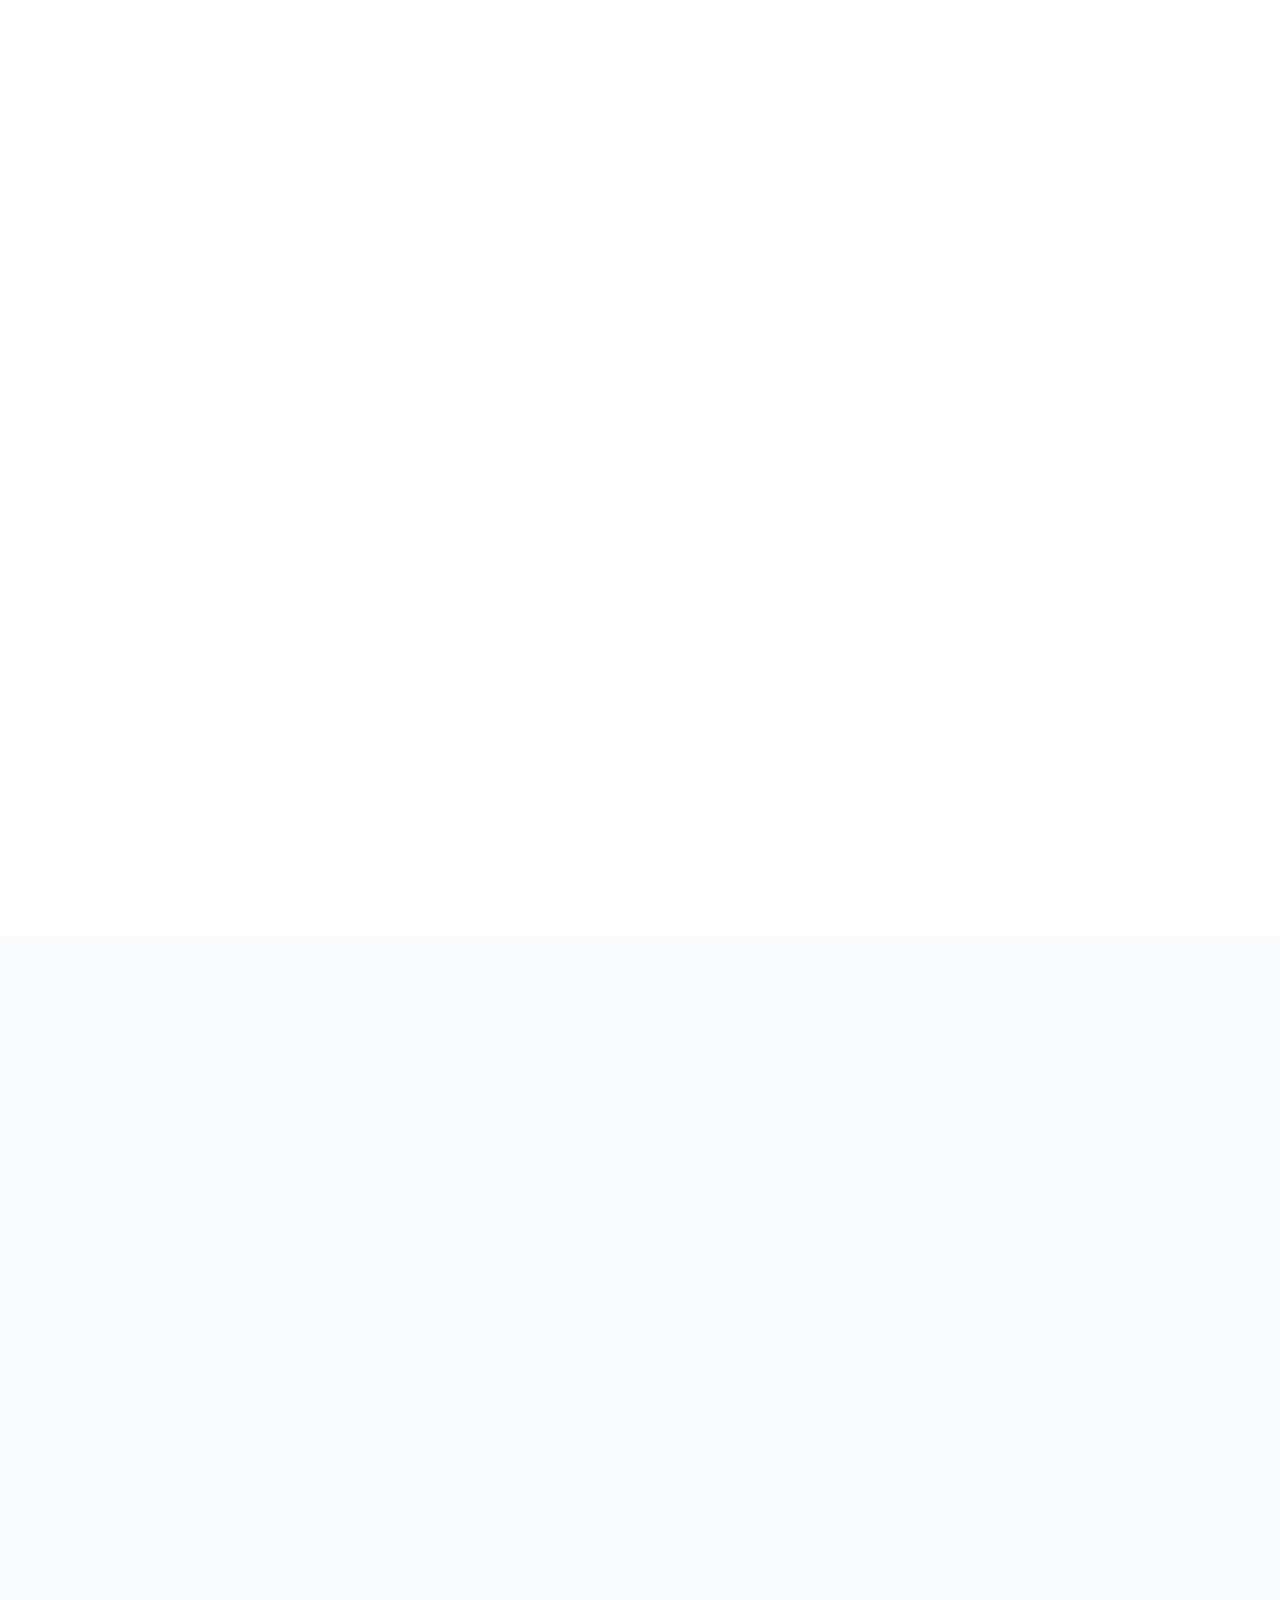
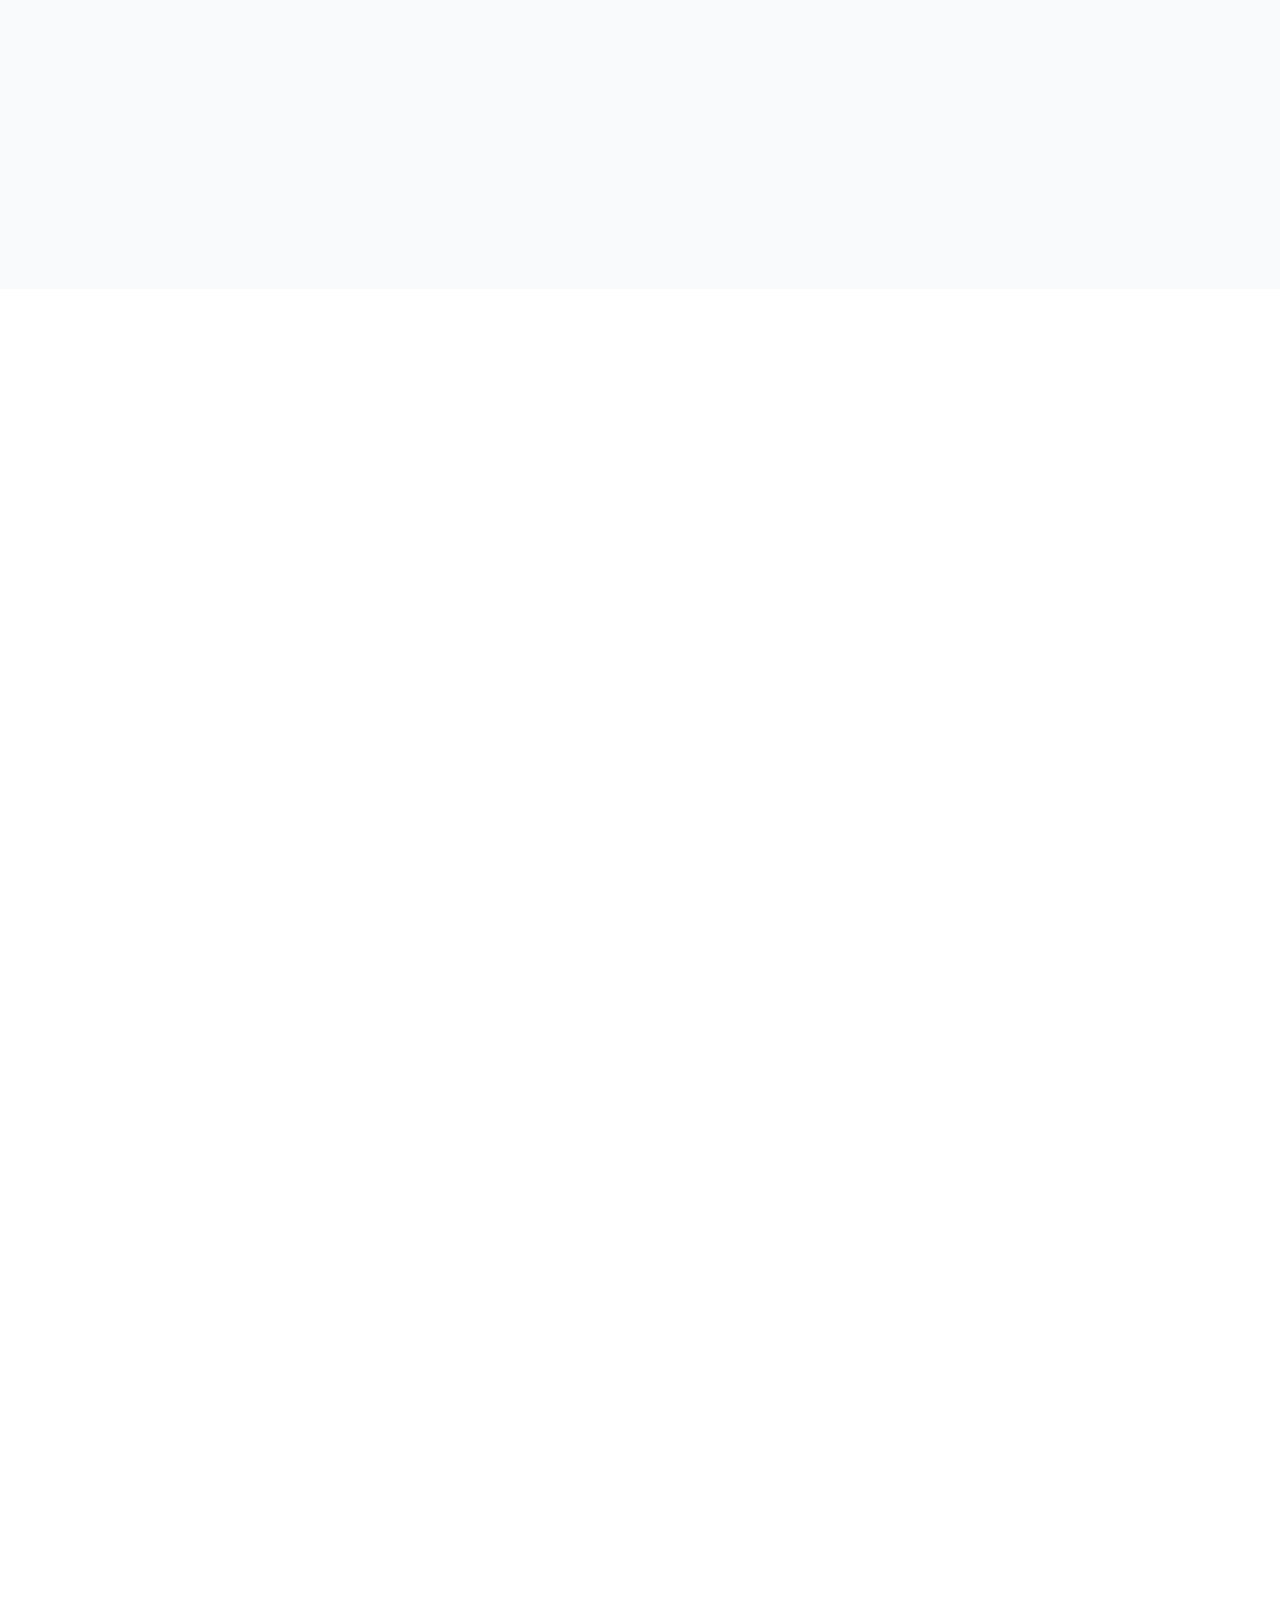
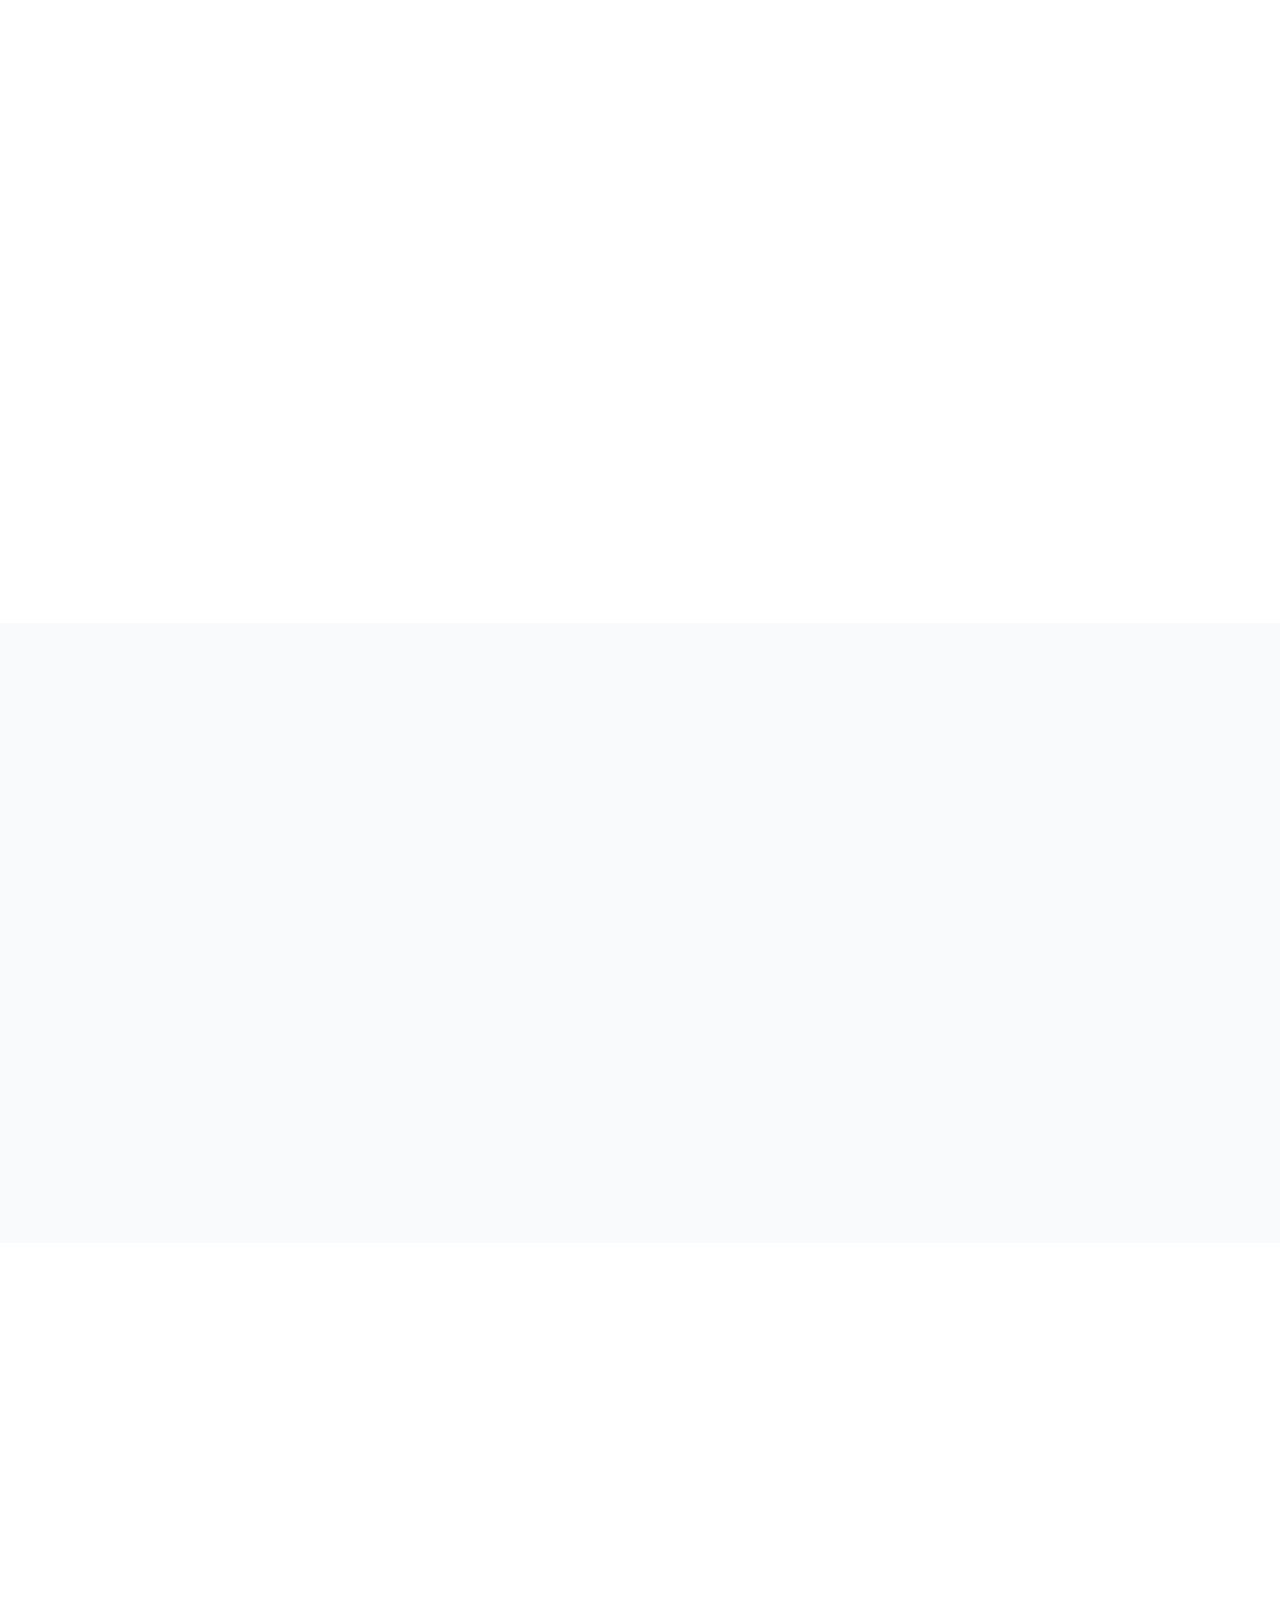
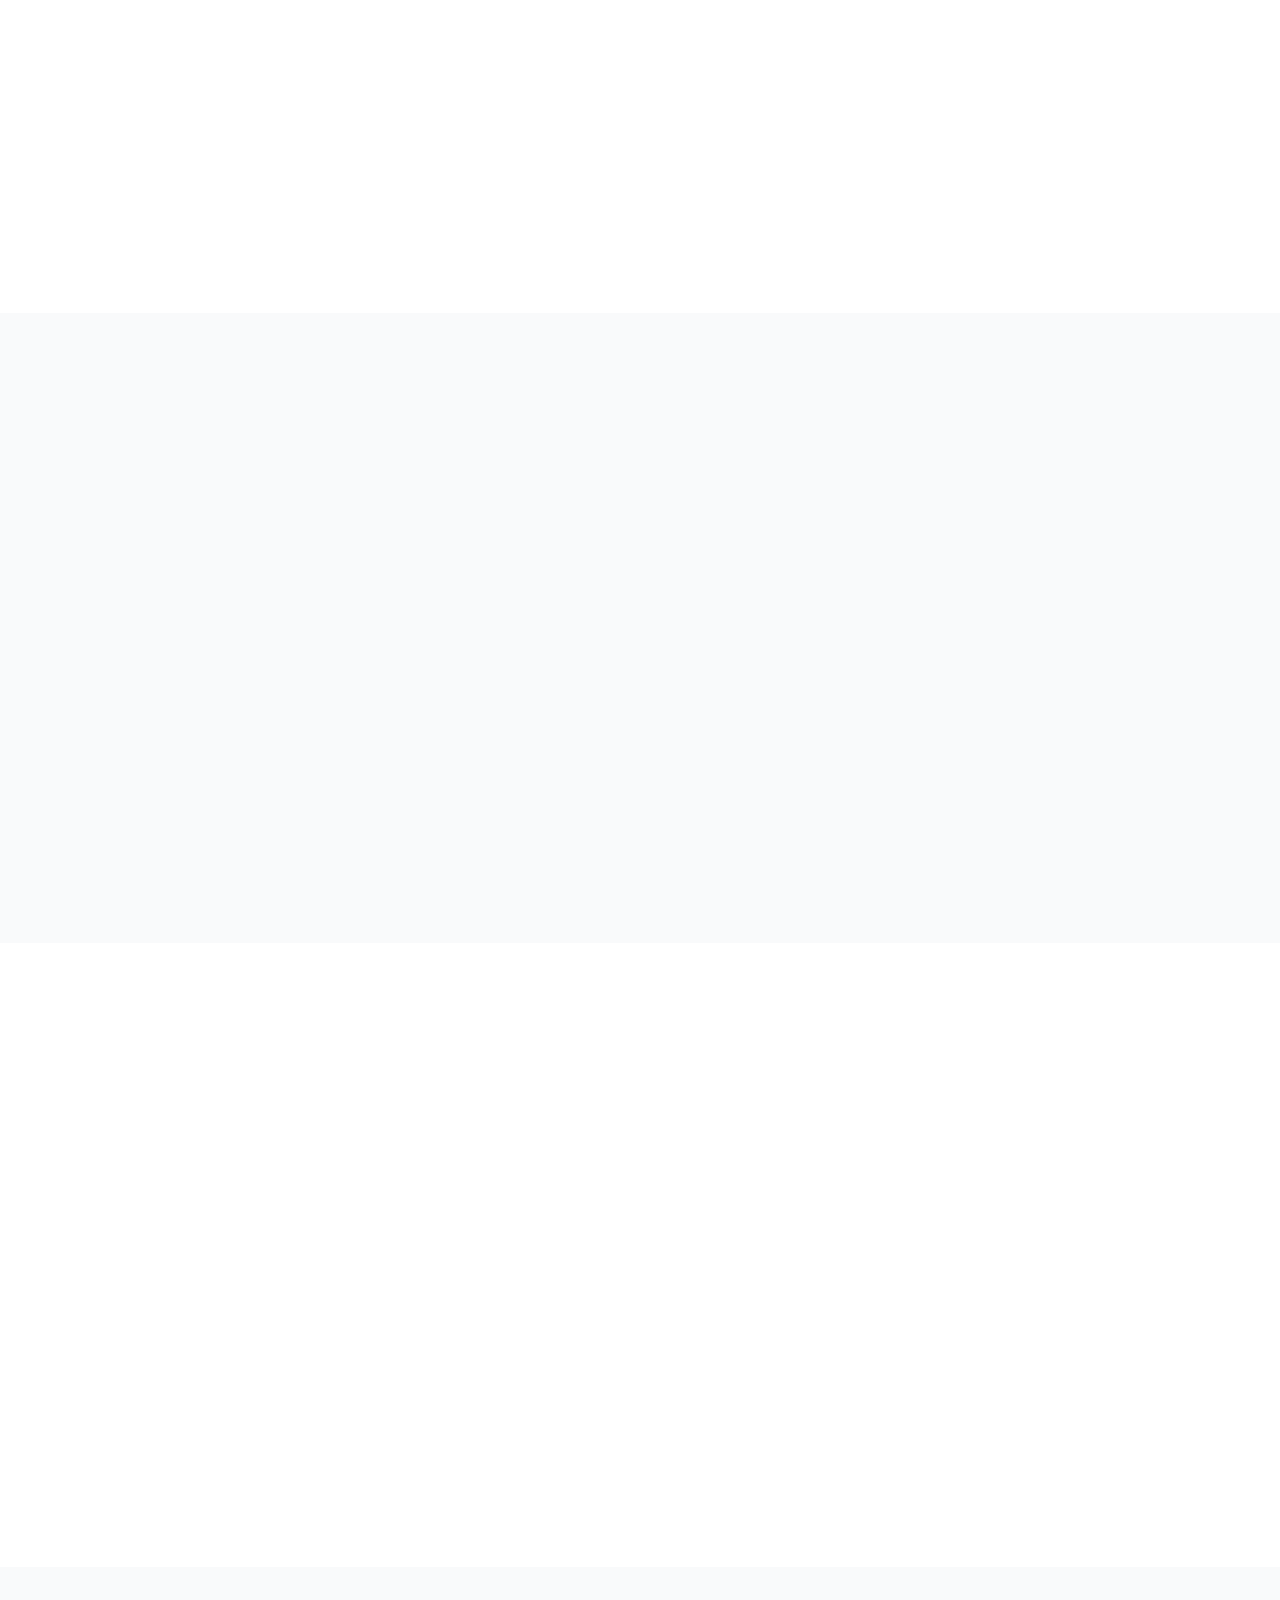
==== commit 94be2fe4: "feat(landing): actualizar contenido y secciones" ====
--- a/index.html
+++ b/index.html
@@ -331,6 +331,10 @@
         }
 
         /* Estilos para videos de YouTube */
+        #videos {
+            scroll-margin-top: 90px;
+        }
+
         .youtube {
             margin-bottom: 30px;
             position: relative;
@@ -997,6 +1001,10 @@
                     <i class="fas fa-chevron-down text-xs" aria-hidden="true"></i>
                 </a>
                 <div class="work-submenu" aria-label="Trabajos realizados">
+                    <a href="https://hechamano.es/rejas-de-ballesta-de-seguridad-instalacion-en-lloret-de-mar-girona-y-barcelona/23006/">Rejas de ballesta de seguridad</a>
+                    <a href="https://hechamano.es/barrera-antiinundacion-puertas/22993/">Barreras antiinundación para puertas</a>
+                    <a href="https://hechamano.es/persiana-danada-granizo-lloret-de-mar/22960/">Sustitución de persianas de aluminio</a>
+                    <a href="https://hechamano.es/instalacion-ventiladores-techo-luz-lloret-de-mar/22933/">Instalación de ventiladores de techo con luz</a>
                     <a href="https://hechamano.es/instalacion-suelo-greco-gres-terraza/">Instalación de Suelo Greco Gres para terrazas</a>
                     <a href="https://hechamano.es/suelo-porcelanico-imitacion-hidraulico-lloret-de-mar/22885/">Suelo Porcelánico imitación Hidráulico</a>
                     <a href="https://hechamano.es/barandas-hierro-pintado-vidrio-mate-lloret-de-mar/22864/">Barandas de Hierro Pintado con Oxirón Blanco y Vidrio Mate 3+3</a>
@@ -1030,6 +1038,7 @@
             </div>
             <a href="#test" class="nav-link font-medium">Qué reforma necesitas?</a>
             <a href="#galeria" class="nav-link font-medium">Galería</a>
+            <a href="#videos" class="nav-link font-medium">Vídeos</a>
             <a href="#opiniones" class="nav-link font-medium">Opiniones</a>
             <a href="#faq" class="nav-link font-medium">FAQ</a>
             <a href="#contacto" class="nav-link font-medium">Contacto</a>
@@ -1056,6 +1065,10 @@
                     <i class="fas fa-chevron-down text-xs" aria-hidden="true"></i>
                 </summary>
                 <div class="mobile-work-submenu">
+                    <a href="https://hechamano.es/rejas-de-ballesta-de-seguridad-instalacion-en-lloret-de-mar-girona-y-barcelona/23006/">Rejas de ballesta de seguridad</a>
+                    <a href="https://hechamano.es/barrera-antiinundacion-puertas/22993/">Barreras antiinundación para puertas</a>
+                    <a href="https://hechamano.es/persiana-danada-granizo-lloret-de-mar/22960/">Sustitución de persianas de aluminio</a>
+                    <a href="https://hechamano.es/instalacion-ventiladores-techo-luz-lloret-de-mar/22933/">Instalación de ventiladores de techo con luz</a>
                     <a href="https://hechamano.es/instalacion-suelo-greco-gres-terraza/">Instalación de Suelo Greco Gres para terrazas</a>
                     <a href="https://hechamano.es/suelo-porcelanico-imitacion-hidraulico-lloret-de-mar/22885/">Suelo Porcelánico imitación Hidráulico</a>
                     <a href="https://hechamano.es/barandas-hierro-pintado-vidrio-mate-lloret-de-mar/22864/">Barandas de Hierro Pintado con Oxirón Blanco y Vidrio Mate 3+3</a>
@@ -1089,6 +1102,7 @@
             </details>
             <a href="#test" class="block py-2 font-medium">Qué reforma necesitas?</a>
             <a href="#galeria" class="block py-2 font-medium">Galería</a>
+            <a href="#videos" class="block py-2 font-medium">Vídeos</a>
             <a href="#opiniones" class="block py-2 font-medium">Opiniones</a>
             <a href="#faq" class="block py-2 font-medium">FAQ</a>
             <a href="#contacto" class="block py-2 font-medium">Contacto</a>
@@ -1662,6 +1676,54 @@
                 </div>
             </div>
 
+            <!-- Servicio 22 - Sustitución de persianas de aluminio -->
+            <div class="service-card bg-gray-50 rounded-lg overflow-hidden shadow-md">
+                <img src="/empresa_de_reformas_integrales_en_lloret_de_mar/img/1.persiana-pvc-danada-granizo-lloret-de-mar.webp" alt="Persiana con lamas perforadas y dañadas por granizo en Lloret de Mar"
+                     class="w-full h-48 object-cover" loading="lazy" decoding="async">
+                <div class="p-6">
+                    <h3 class="text-xl font-bold mb-3">Sustitución e instalación de persianas de aluminio en Lloret de Mar</h3>
+                    <p class="text-gray-600 mb-4">Sustituimos persianas deterioradas por el granizo, el viento o el paso del tiempo, instalando nuevas persianas de aluminio adaptadas a las dimensiones de cada ventana. Nos encargamos de retirar la persiana antigua, montar la nueva y realizar los ajustes necesarios para conseguir un funcionamiento cómodo y fiable.</p>
+                    <p class="text-sm text-gray-500">Prestamos servicio en Lloret de Mar y en diferentes localidades de la Selva, el Maresme y la Costa Brava.</p>
+                    <p class="mt-4"><a href="https://hechamano.es/persiana-danada-granizo-lloret-de-mar/22960/" class="text-blue-600 hover:text-blue-800">Ver sustitución de persiana de aluminio</a></p>
+                </div>
+            </div>
+
+            <!-- Servicio 23 - Barreras antiinundación para puertas -->
+            <div class="service-card bg-gray-50 rounded-lg overflow-hidden shadow-md">
+                <img src="/empresa_de_reformas_integrales_en_lloret_de_mar/img/barrera-anti-inundacion-puertas-lloret-de-mar.webp" alt="Barrera antiinundación desmontable amarilla instalada delante de una puerta"
+                     class="w-full h-48 object-cover" loading="lazy" decoding="async">
+                <div class="p-6">
+                    <h3 class="text-xl font-bold mb-3">Instalación de barreras antiinundación para puertas en Lloret de Mar</h3>
+                    <p class="text-gray-600 mb-4">Instalamos barreras antiinundación desmontables para ayudar a proteger viviendas, garajes y locales comerciales frente a la entrada de agua durante episodios de lluvias intensas. Son soluciones adaptadas a cada acceso que permiten colocar y retirar la barrera cuando sea necesario.</p>
+                    <p class="text-sm text-gray-500">Realizamos instalaciones en Lloret de Mar y en diferentes localidades de Girona, la Costa Brava y el Maresme.</p>
+                    <p class="mt-4"><a href="https://hechamano.es/barrera-antiinundacion-puertas/22993/" class="text-blue-600 hover:text-blue-800">Ver instalación de barrera antiinundación</a></p>
+                </div>
+            </div>
+
+            <!-- Servicio 24 - Rejas de ballesta de seguridad -->
+            <div class="service-card bg-gray-50 rounded-lg overflow-hidden shadow-md">
+                <img src="/empresa_de_reformas_integrales_en_lloret_de_mar/img/instalacion-rejas-ballesta-seguridad-extensibles-lloret.webp" alt="Reja de ballesta blanca extendida y plegada junto a una ventana en Lloret de Mar"
+                     class="w-full h-48 object-cover" loading="lazy" decoding="async">
+                <div class="p-6">
+                    <h3 class="text-xl font-bold mb-3">Instalación de rejas de ballesta de seguridad en Lloret de Mar</h3>
+                    <p class="text-gray-600 mb-4">Instalamos rejas de ballesta de seguridad para ventanas y puertas, fabricadas a medida y con sistemas de apertura extensibles, plegables y giratorios. Estas soluciones permiten mejorar la protección del inmueble sin renunciar a la estética, la entrada de luz natural ni la comodidad de uso.</p>
+                    <p class="text-sm text-gray-500">Prestamos servicio en Lloret de Mar y en diferentes localidades de Girona, la Costa Brava y Barcelona.</p>
+                    <p class="mt-4"><a href="https://hechamano.es/rejas-de-ballesta-de-seguridad-instalacion-en-lloret-de-mar-girona-y-barcelona/23006/" class="text-blue-600 hover:text-blue-800">Ver instalación de rejas de ballesta</a></p>
+                </div>
+            </div>
+
+            <!-- Servicio 25 - Instalación de ventiladores de techo con luz -->
+            <div class="service-card bg-gray-50 rounded-lg overflow-hidden shadow-md">
+                <img src="/empresa_de_reformas_integrales_en_lloret_de_mar/img/Instalacion_de_Ventilador_con_Luz_foto_destacada.webp" alt="Montaje de un ventilador de techo con luz y distintas tonalidades de iluminación en una vivienda de Lloret de Mar"
+                     class="w-full h-48 object-cover" loading="lazy" decoding="async">
+                <div class="p-6">
+                    <h3 class="text-xl font-bold mb-3">Instalación de ventiladores de techo con luz en Lloret de Mar</h3>
+                    <p class="text-gray-600 mb-4">Instalamos ventiladores de techo con iluminación integrada para mejorar la ventilación y el confort de viviendas y locales comerciales. Realizamos el montaje, la conexión eléctrica y las comprobaciones necesarias para conseguir una instalación segura y funcional.</p>
+                    <p class="text-sm text-gray-500">Prestamos este servicio en Lloret de Mar y en diferentes localidades de la Selva, el Maresme y la Costa Brava.</p>
+                    <p class="mt-4"><a href="https://hechamano.es/instalacion-ventiladores-techo-luz-lloret-de-mar/22933/" class="text-blue-600 hover:text-blue-800">Ver instalación de ventiladores de techo</a></p>
+                </div>
+            </div>
+
         </div>
     </div>
 </section>
@@ -1671,7 +1733,7 @@
     <div class="container mx-auto px-4">
         <div class="text-center mb-12">
             <h2 class="text-3xl font-bold mb-4">Reformas realizadas en Lloret de Mar y zonas próximas</h2>
-            <p class="text-lg text-gray-600">Descubre algunos de nuestros trabajos recientes de reforma y rehabilitación en Lloret de Mar y municipios cercanos.</p>
+            <p class="text-lg text-gray-600">Descubre algunos de nuestros trabajos recientes de reforma y rehabilitación en Lloret de Mar y municipios cercanos</p>
         </div>
 
         <div class="grid grid-cols-1 md:grid-cols-2 lg:grid-cols-3 gap-6">
@@ -1709,6 +1771,30 @@
             <div class="gallery-item">
                 <img src="/empresa_de_reformas_integrales_en_lloret_de_mar/img/Instalacion-de-Acometidas-electricas-Instalacion-de-cuadros-electricos-para-particulares-y-comunidades.webp" alt="Instalación de cuadros eléctricos para particulares y comunidades e Instalación de Acometidas eléctricas"
                      class="w-full h-64 object-cover rounded-lg shadow-lg" loading="lazy" decoding="async">
+            </div>
+
+            <div class="gallery-item">
+                <img src="/empresa_de_reformas_integrales_en_lloret_de_mar/img/barrera-anti-inundacion-puertas-lloret-de-mar.webp" alt="Barrera antiinundación desmontable amarilla instalada delante de una puerta"
+                     class="w-full h-64 object-cover rounded-lg shadow-lg" loading="lazy" decoding="async">
+                <p class="mt-4"><a href="https://hechamano.es/barrera-antiinundacion-puertas/22993/" class="text-blue-600 hover:text-blue-800">Ver instalación de barrera antiinundación</a></p>
+            </div>
+
+            <div class="gallery-item">
+                <img src="/empresa_de_reformas_integrales_en_lloret_de_mar/img/instalacion-rejas-ballesta-seguridad-extensibles-lloret.webp" alt="Reja de ballesta blanca extendida y plegada junto a una ventana en Lloret de Mar"
+                     class="w-full h-64 object-cover rounded-lg shadow-lg" loading="lazy" decoding="async">
+                <p class="mt-4"><a href="https://hechamano.es/rejas-de-ballesta-de-seguridad-instalacion-en-lloret-de-mar-girona-y-barcelona/23006/" class="text-blue-600 hover:text-blue-800">Ver instalación de rejas de ballesta</a></p>
+            </div>
+
+            <div class="gallery-item">
+                <img src="/empresa_de_reformas_integrales_en_lloret_de_mar/img/1.persiana-pvc-danada-granizo-lloret-de-mar.webp" alt="Persiana con lamas perforadas y dañadas por granizo en Lloret de Mar"
+                     class="w-full h-64 object-cover rounded-lg shadow-lg" loading="lazy" decoding="async">
+                <p class="mt-4"><a href="https://hechamano.es/persiana-danada-granizo-lloret-de-mar/22960/" class="text-blue-600 hover:text-blue-800">Ver sustitución de persiana de aluminio</a></p>
+            </div>
+
+            <div class="gallery-item">
+                <img src="/empresa_de_reformas_integrales_en_lloret_de_mar/img/Instalacion_de_Ventilador_con_Luz_foto_destacada.webp" alt="Montaje de un ventilador de techo con luz y distintas tonalidades de iluminación en una vivienda de Lloret de Mar"
+                     class="w-full h-64 object-cover rounded-lg shadow-lg" loading="lazy" decoding="async">
+                <p class="mt-4"><a href="https://hechamano.es/instalacion-ventiladores-techo-luz-lloret-de-mar/22933/" class="text-blue-600 hover:text-blue-800">Ver instalación de ventiladores de techo</a></p>
             </div>
 
             <div class="gallery-item">
@@ -1769,6 +1855,7 @@
                 <img src="/empresa_de_reformas_integrales_en_lloret_de_mar/img/instalacion-electrica.jpg" alt="Instalación eléctrica"
                      class="w-full h-64 object-cover rounded-lg shadow-lg" loading="lazy" decoding="async">
             </div>
+
             <div class="gallery-item">
                 <img src="/empresa_de_reformas_integrales_en_lloret_de_mar/img/instalaciones-fontaneria.jpg" alt="Fontanería"
                      class="w-full h-64 object-cover rounded-lg shadow-lg" loading="lazy" decoding="async">
@@ -2072,7 +2159,7 @@
 </section>
 
 <!-- Sección de Videos -->
-<div class="mt-16">
+<div id="videos" class="mt-16">
     <h3 class="text-2xl font-bold mb-8 text-center">Galería de reformas integrales realizadas en Lloret de Mar y zonas cercanas</h3>
     <div class="grid grid-cols-1 md:grid-cols-2 lg:grid-cols-3 gap-6">
         <div class="youtube" data-embed="4jzbCLLQAL4">
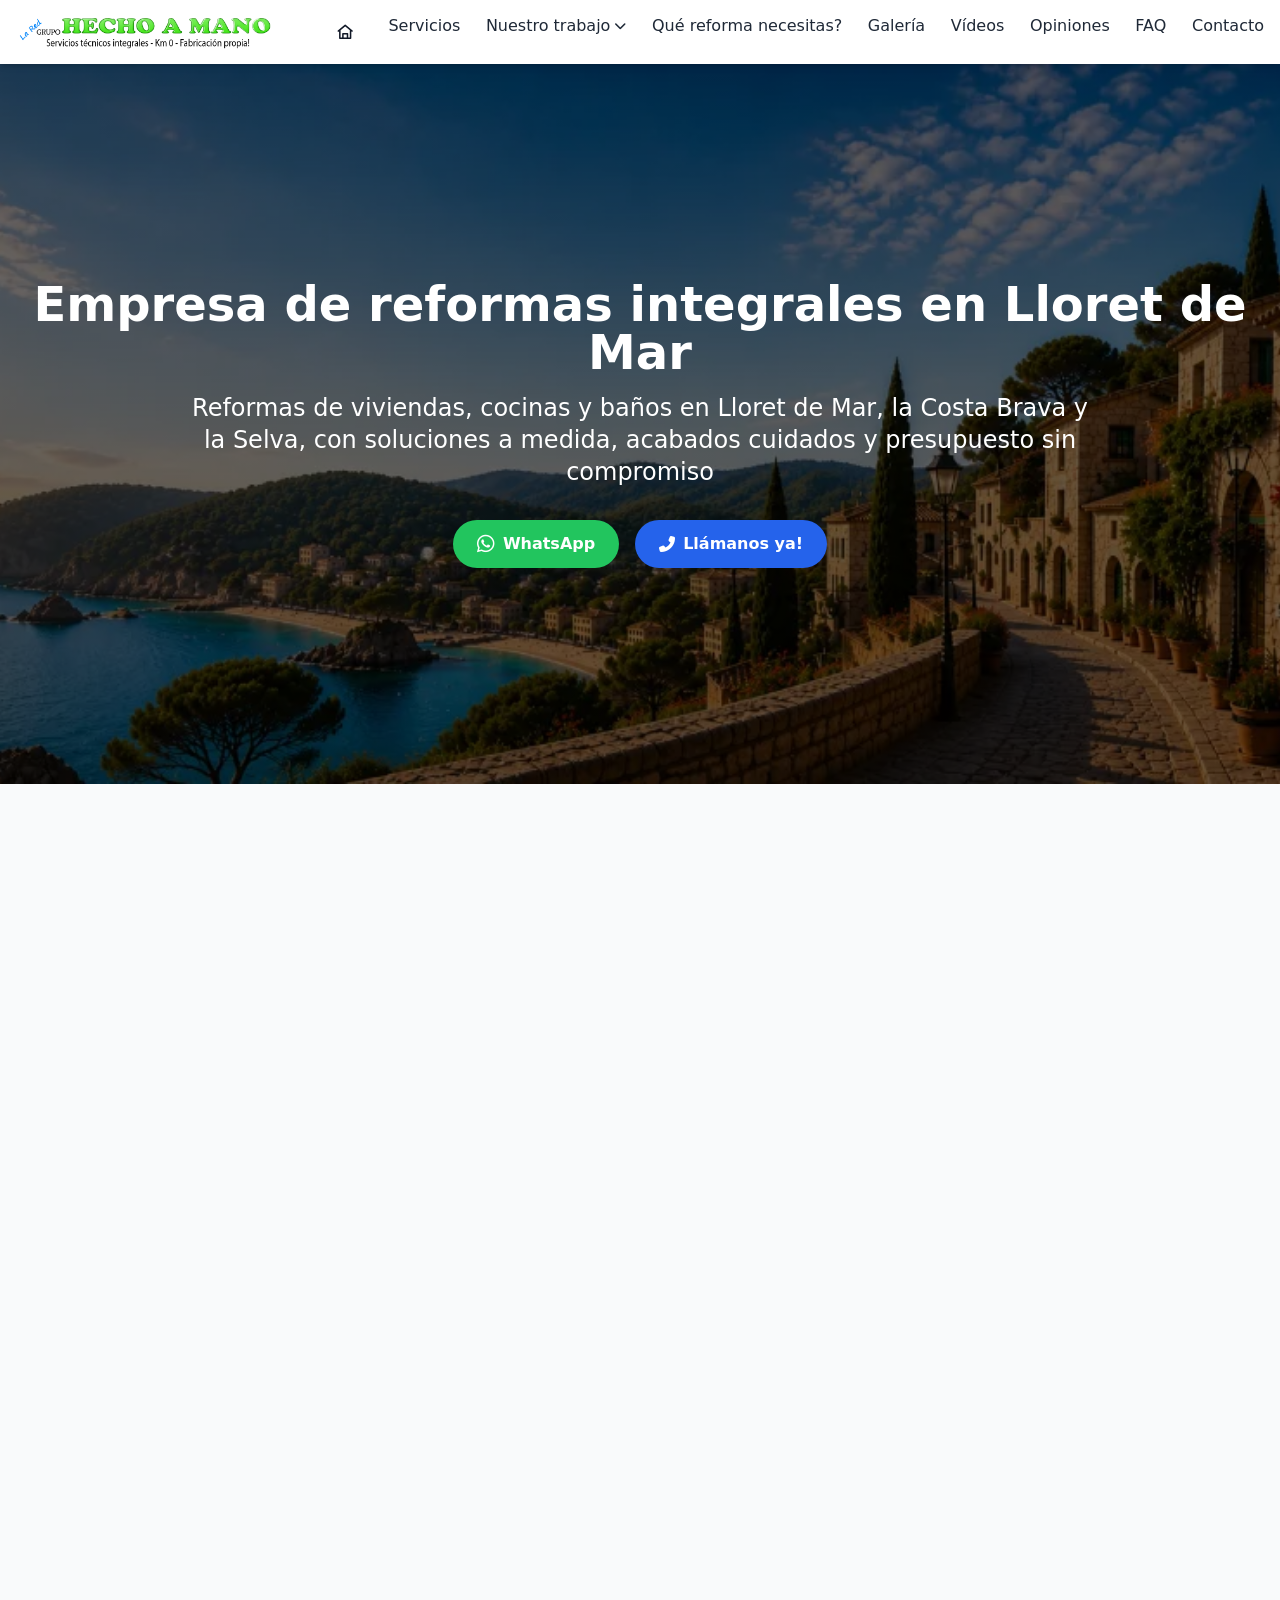
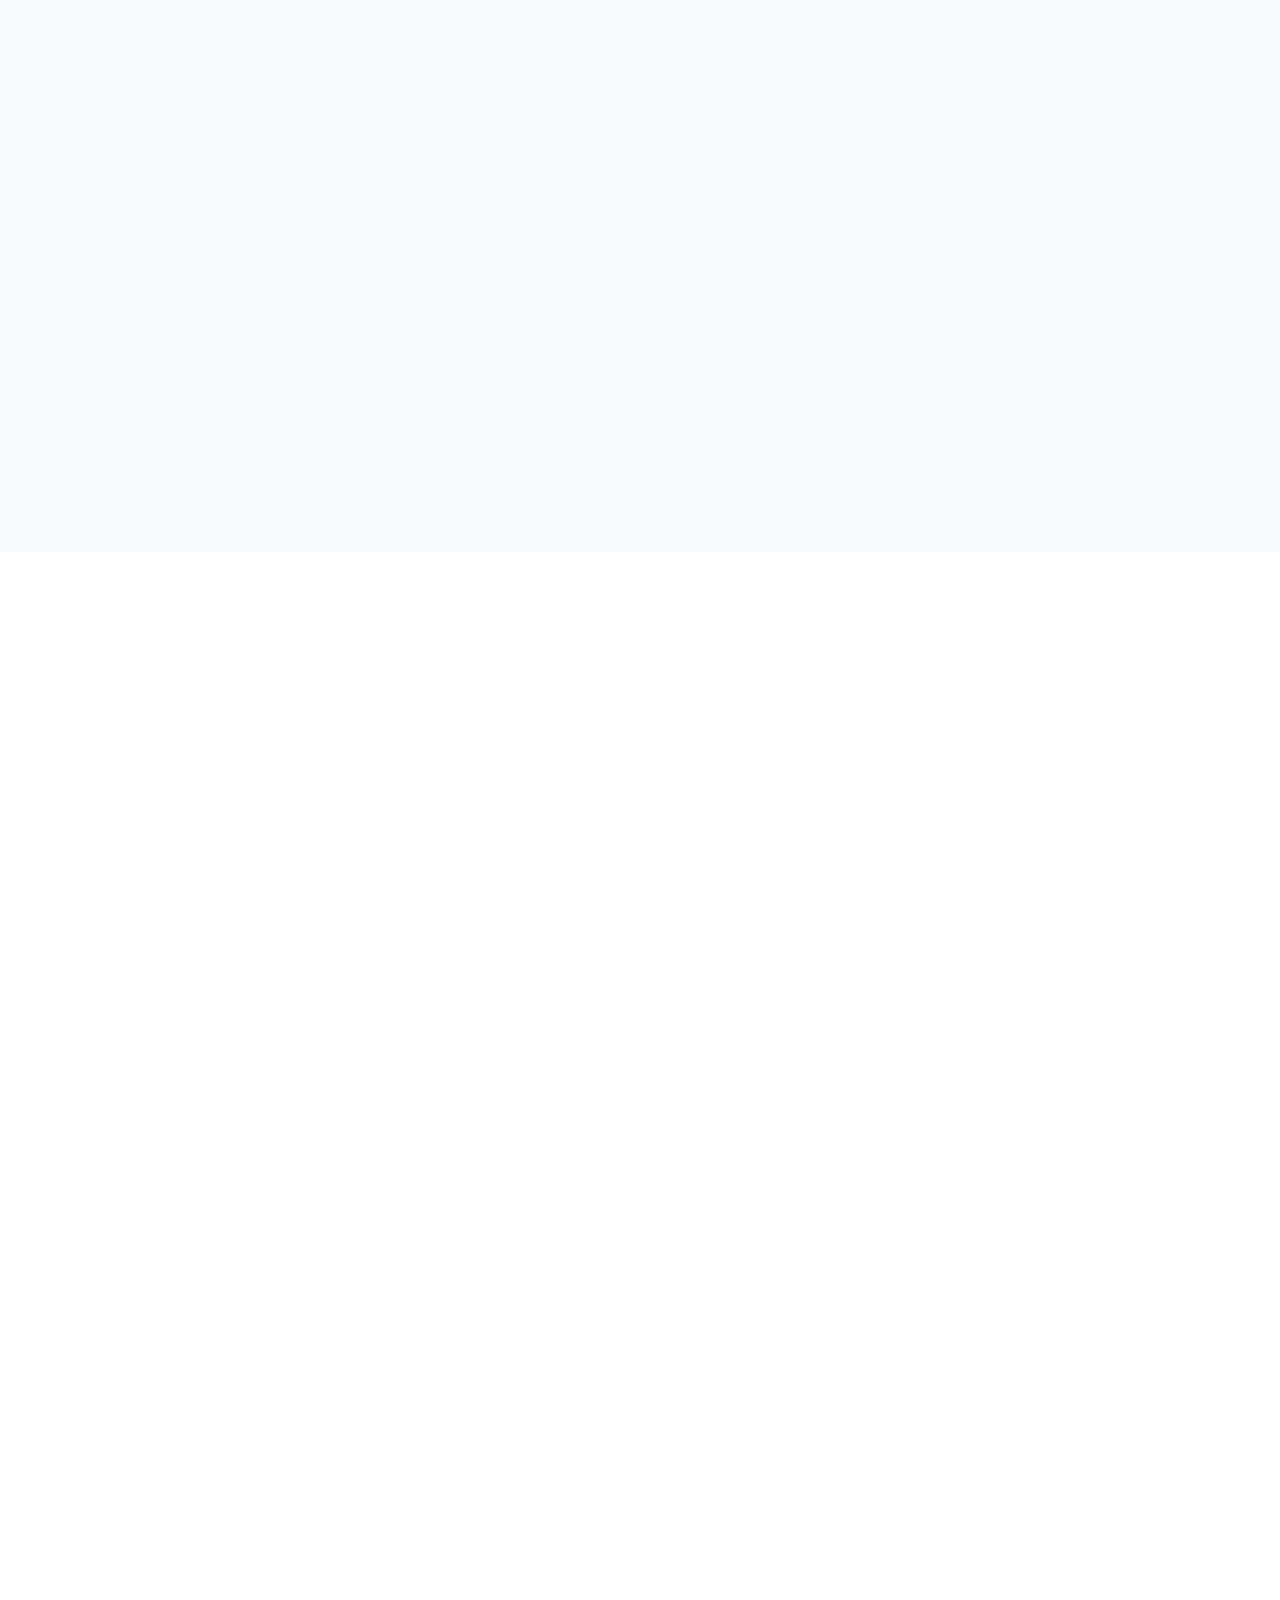
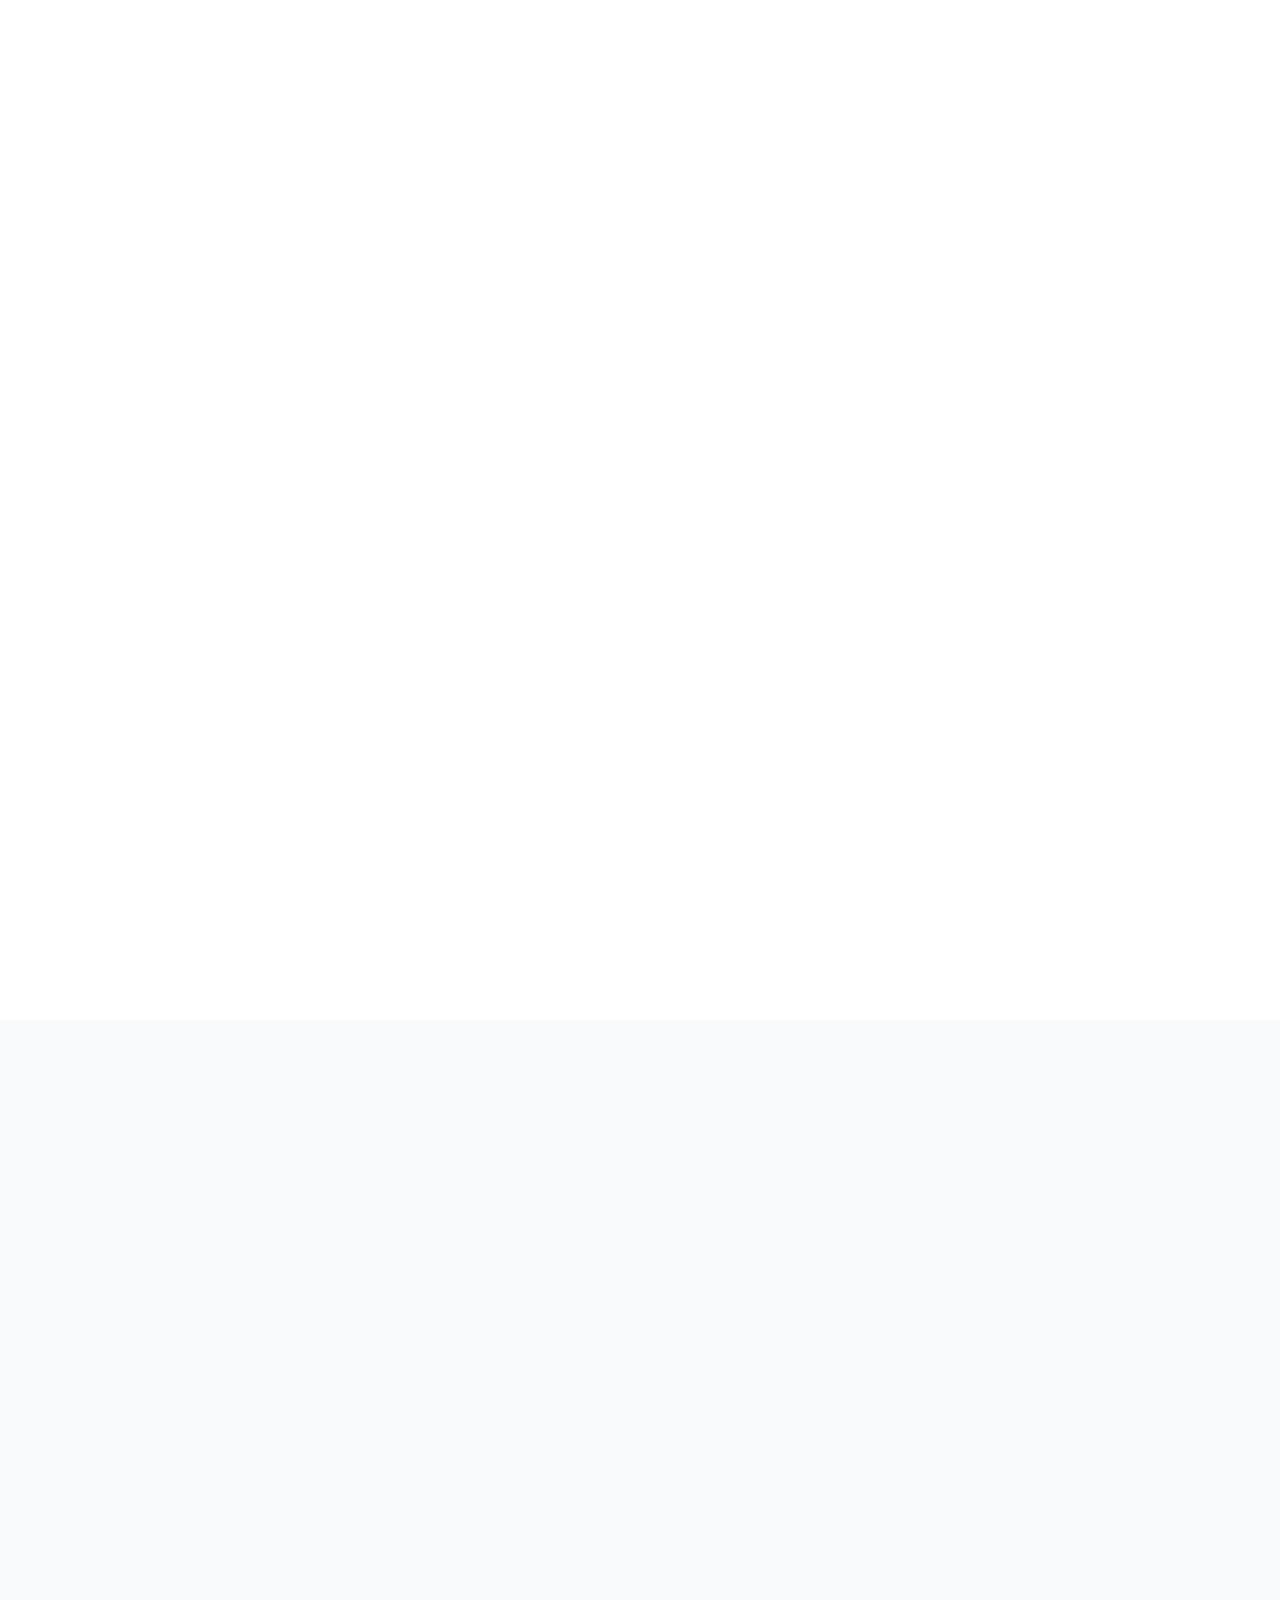
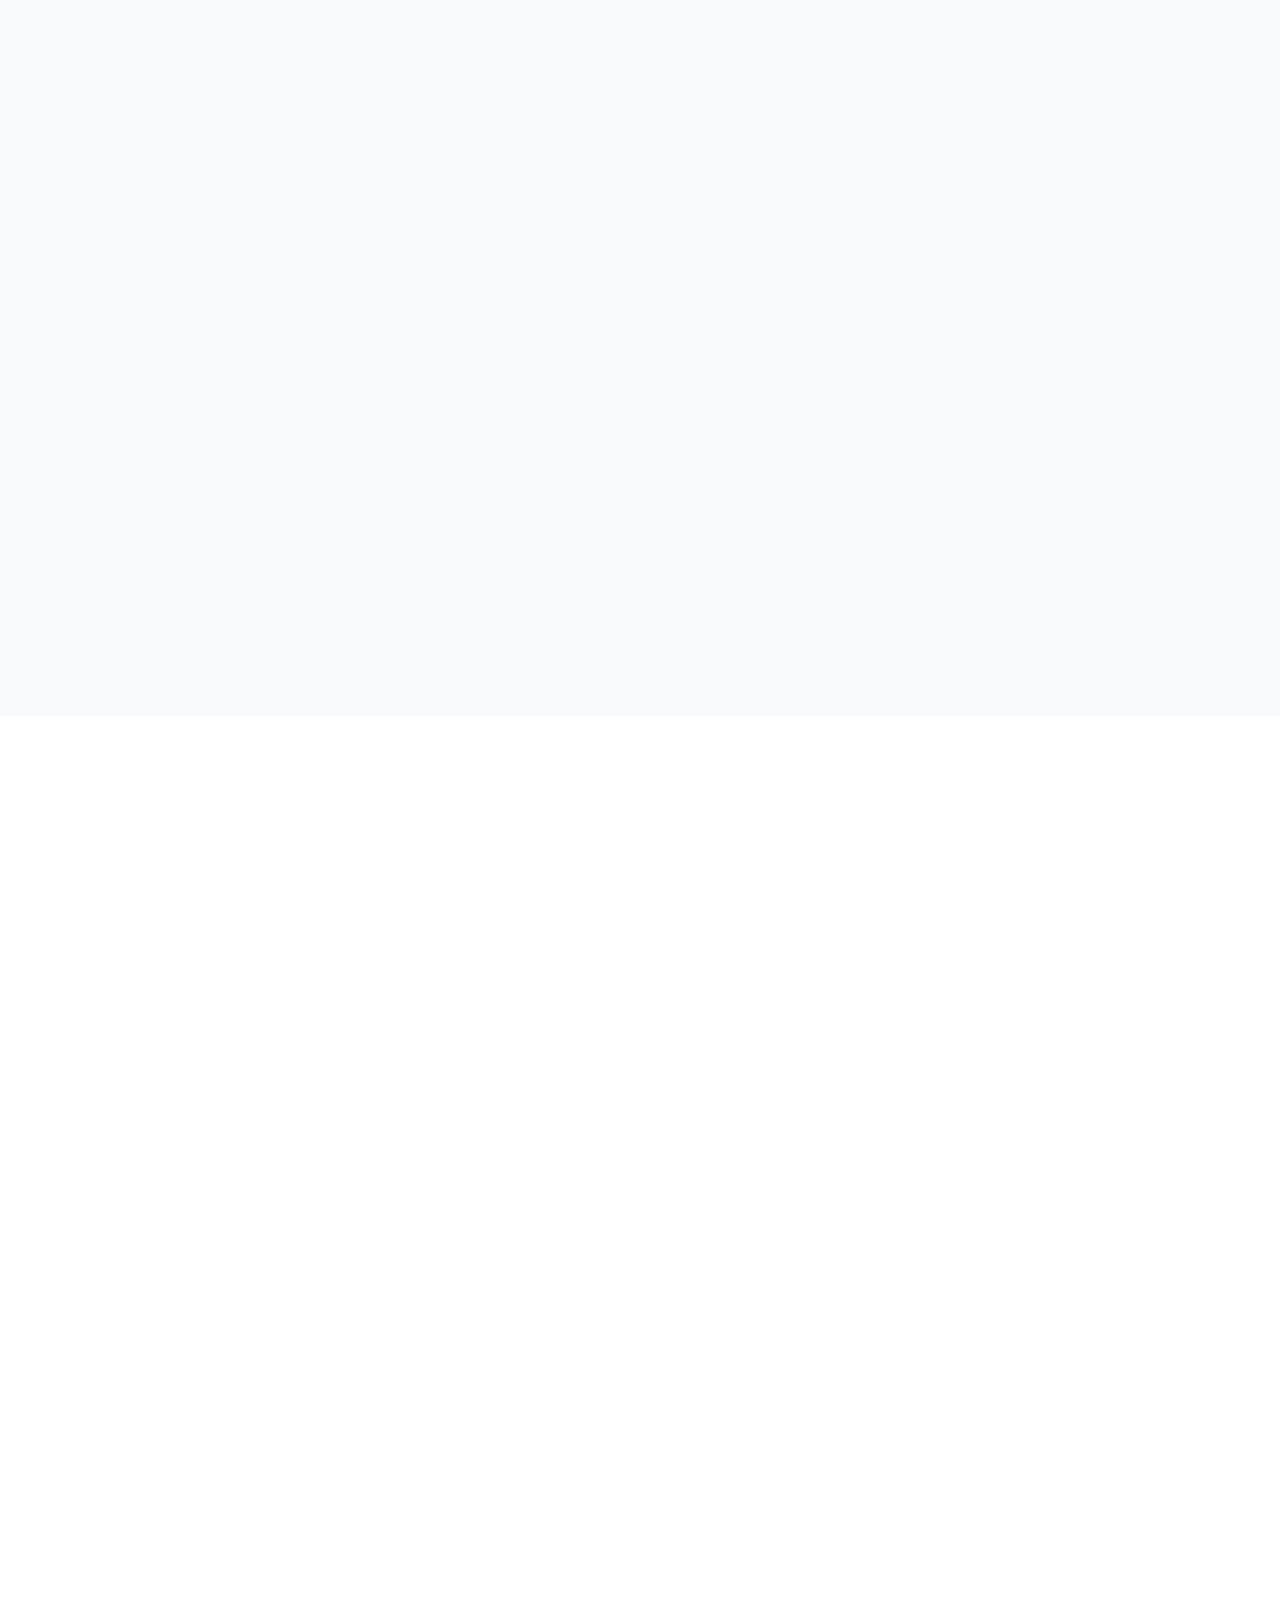
==== commit 96c732b2: "feat(landing): actualizar contenido y secciones" ====
--- a/index.html
+++ b/index.html
@@ -1001,6 +1001,7 @@
                     <i class="fas fa-chevron-down text-xs" aria-hidden="true"></i>
                 </a>
                 <div class="work-submenu" aria-label="Trabajos realizados">
+                    <a href="https://hechamano.es/impermeabilizacion-terrazas-lloret-de-mar-180m2/23025/">Impermeabilización de terrazas en Lloret de Mar</a>
                     <a href="https://hechamano.es/rejas-de-ballesta-de-seguridad-instalacion-en-lloret-de-mar-girona-y-barcelona/23006/">Rejas de ballesta de seguridad</a>
                     <a href="https://hechamano.es/barrera-antiinundacion-puertas/22993/">Barreras antiinundación para puertas</a>
                     <a href="https://hechamano.es/persiana-danada-granizo-lloret-de-mar/22960/">Sustitución de persianas de aluminio</a>
@@ -1065,6 +1066,7 @@
                     <i class="fas fa-chevron-down text-xs" aria-hidden="true"></i>
                 </summary>
                 <div class="mobile-work-submenu">
+                    <a href="https://hechamano.es/impermeabilizacion-terrazas-lloret-de-mar-180m2/23025/">Impermeabilización de terrazas en Lloret de Mar</a>
                     <a href="https://hechamano.es/rejas-de-ballesta-de-seguridad-instalacion-en-lloret-de-mar-girona-y-barcelona/23006/">Rejas de ballesta de seguridad</a>
                     <a href="https://hechamano.es/barrera-antiinundacion-puertas/22993/">Barreras antiinundación para puertas</a>
                     <a href="https://hechamano.es/persiana-danada-granizo-lloret-de-mar/22960/">Sustitución de persianas de aluminio</a>
@@ -1724,6 +1726,18 @@
                 </div>
             </div>
 
+            <!-- Servicio 26 - Impermeabilización de terrazas -->
+            <div class="service-card bg-gray-50 rounded-lg overflow-hidden shadow-md">
+                <img src="/empresa_de_reformas_integrales_en_lloret_de_mar/img/impermeabilizacion-terraza-180m2-lloret-de-mar.webp" alt="Antes y después de la impermeabilización de una terraza de 180 m² en Lloret de Mar"
+                     class="w-full h-48 object-cover" loading="lazy" decoding="async">
+                <div class="p-6">
+                    <h3 class="text-xl font-bold mb-3">Impermeabilización de terrazas en Lloret de Mar</h3>
+                    <p class="text-gray-600 mb-4">Realizamos trabajos de impermeabilización de terrazas, azoteas y cubiertas para proteger los inmuebles frente a filtraciones y humedades. Aplicamos soluciones adaptadas a cada superficie, incluyendo sistemas con membrana de fibra y revestimientos impermeabilizantes de caucho, cuidando la preparación del soporte y los acabados.</p>
+                    <p class="text-sm text-gray-500">Prestamos servicio en Lloret de Mar, Blanes, Tossa de Mar y otras localidades de la Selva, Girona y la Costa Brava.</p>
+                    <p class="mt-4"><a href="https://hechamano.es/impermeabilizacion-terrazas-lloret-de-mar-180m2/23025/" class="text-blue-600 hover:text-blue-800">Ver impermeabilización de terraza de 180 m²</a></p>
+                </div>
+            </div>
+
         </div>
     </div>
 </section>
@@ -1737,6 +1751,12 @@
         </div>
 
         <div class="grid grid-cols-1 md:grid-cols-2 lg:grid-cols-3 gap-6">
+
+            <div class="gallery-item">
+                <img src="/empresa_de_reformas_integrales_en_lloret_de_mar/img/impermeabilizacion-terraza-180m2-lloret-de-mar.webp" alt="Impermeabilización de terraza de 180 m² en Lloret de Mar, antes y después del trabajo realizado por Grupo HECHO A MANO" title="Impermeabilización de terraza de 180 m² en Lloret de Mar | Grupo HECHO A MANO"
+                     class="w-full h-64 object-cover rounded-lg shadow-lg" loading="lazy" decoding="async">
+                <p class="mt-4"><a href="https://hechamano.es/impermeabilizacion-terrazas-lloret-de-mar-180m2/23025/" class="text-blue-600 hover:text-blue-800">Ver impermeabilización de terraza de 180 m² en Lloret de Mar</a></p>
+            </div>
 
             <div class="gallery-item">
                 <img src="/empresa_de_reformas_integrales_en_lloret_de_mar/img/reformas.webp" alt="Reformas en Costa Brava"
@@ -2162,6 +2182,9 @@
 <div id="videos" class="mt-16">
     <h3 class="text-2xl font-bold mb-8 text-center">Galería de reformas integrales realizadas en Lloret de Mar y zonas cercanas</h3>
     <div class="grid grid-cols-1 md:grid-cols-2 lg:grid-cols-3 gap-6">
+        <div class="youtube" data-embed="-FFtHKWk7CQ" title="Impermeabilización de terraza de 180 m² en Lloret de Mar | Grupo HECHO A MANO">
+            <div class="play-button"></div>
+        </div>
         <div class="youtube" data-embed="4jzbCLLQAL4">
             <div class="play-button"></div>
         </div>
